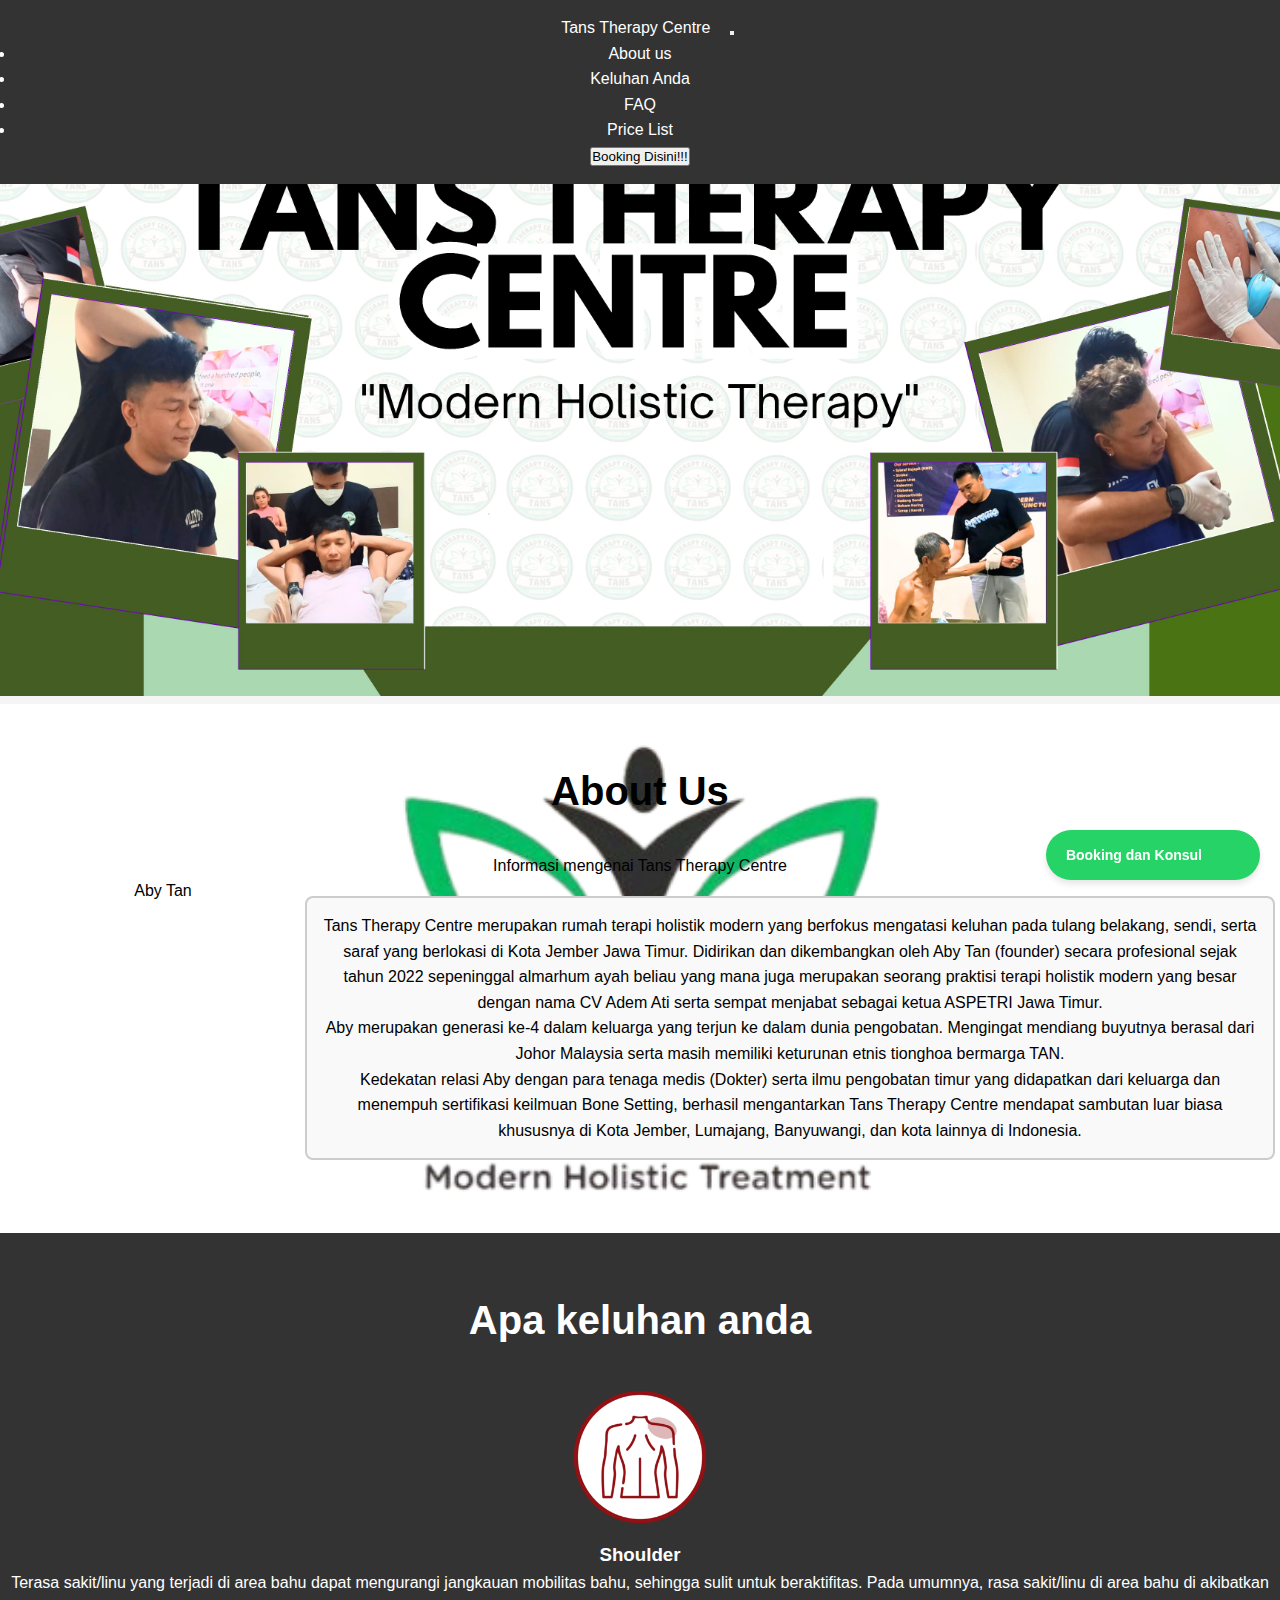
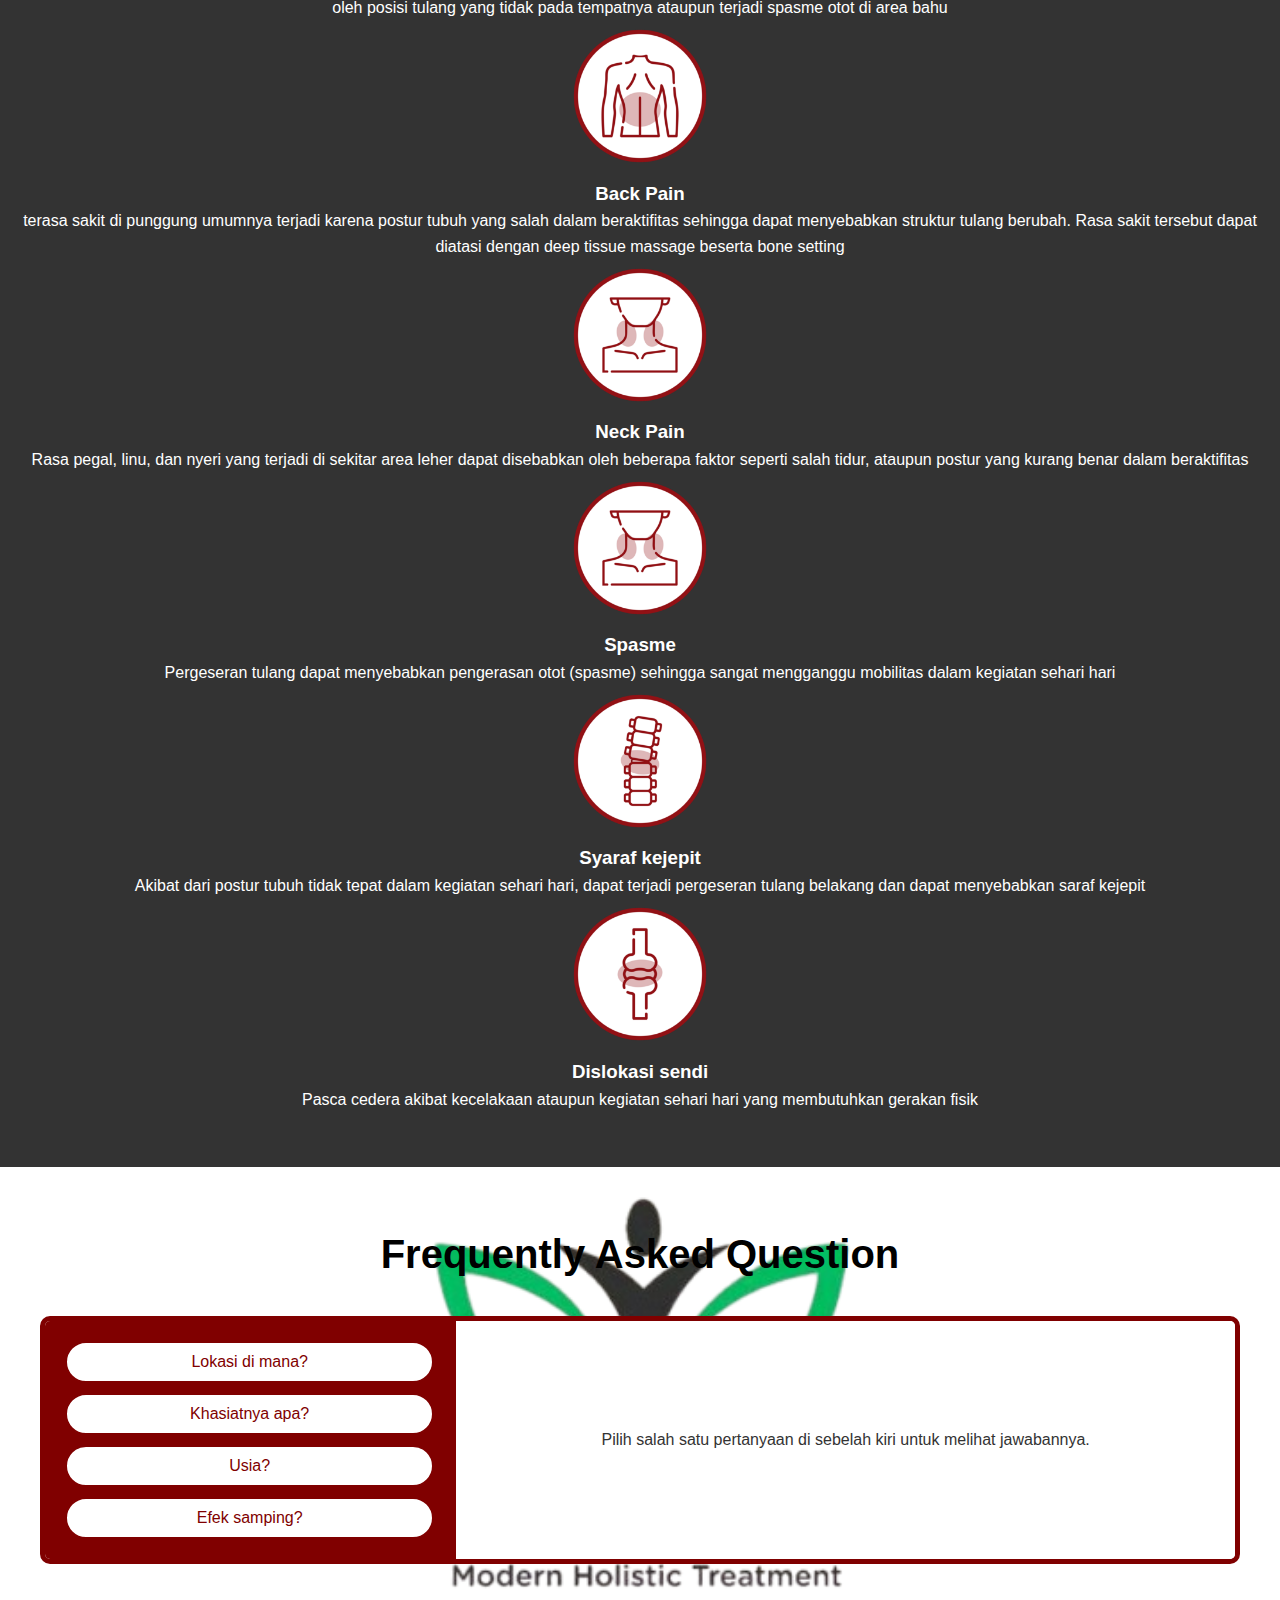
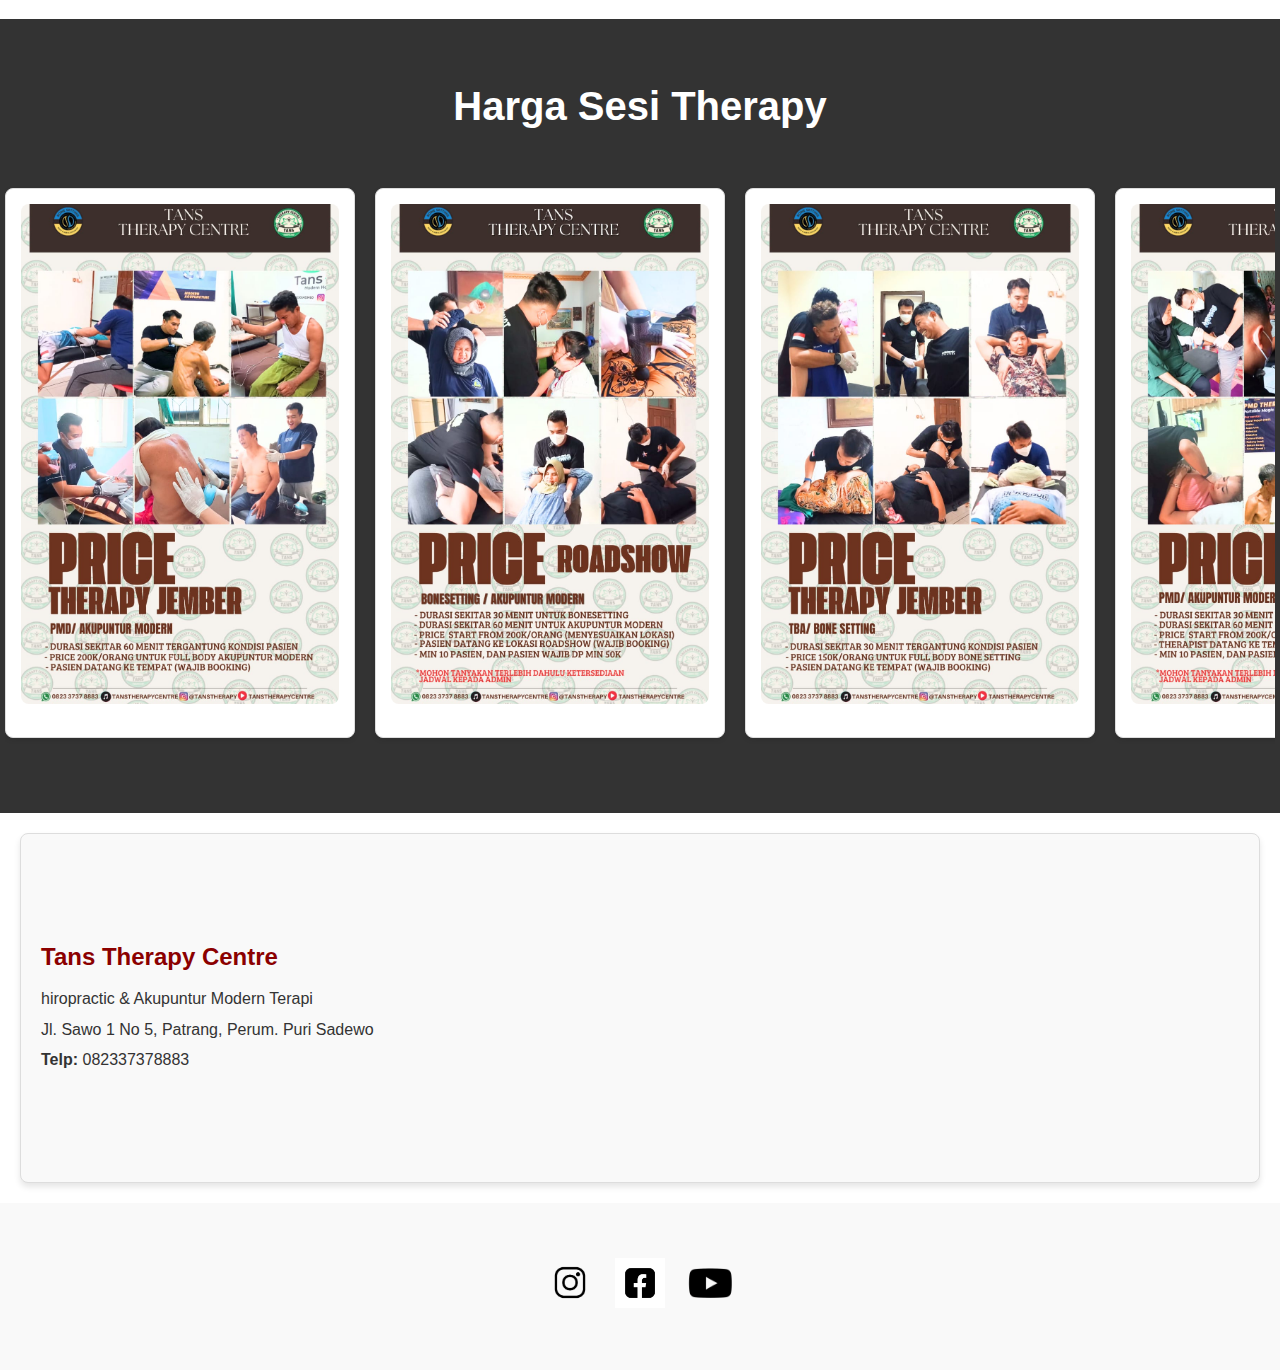
==== index.html @ 9b4705ae "Update index.html" ====
<!DOCTYPE html>
<html lang="en">
  <head>
    <meta charset="UTF-8" />
    <meta http-equiv="X-UA-Compatible" content="IE=edge" />
    <meta name="viewport" content="width=device-width, initial-scale=1.0" />
    <title>Tans Therapy Centre</title>
    <link
      href="https://cdn.jsdelivr.net/npm/bootstrap@5.0.0-beta3/dist/css/bootstrap.min.css"
      rel="stylesheet"
      integrity="sha384-eOJMYsd53ii+scO/bJGFsiCZc+5NDVN2yr8+0RDqr0Ql0h+rP48ckxlpbzKgwra6"
      crossorigin="anonymous"
    />
    <link
      rel="stylesheet"
      href="https://pro.fontawesome.com/releases/v5.10.0/css/all.css"
      integrity="sha384-AYmEC3Yw5cVb3ZcuHtOA93w35dYTsvhLPVnYs9eStHfGJvOvKxVfELGroGkvsg+p"
      crossorigin="anonymous"
    />

    <link rel="stylesheet" href="style.css" />
  </head>
  <body>
    <!-- navigasi -->
    <nav class="navbar navbar-expand-lg navbar-dark bg-dark shadow-lg fixed-top">
      <div class="container">
          <a class="navbar-brand" href="#">Tans Therapy Centre</a>
          <button
              class="navbar-toggler"
              type="button"
              data-bs-toggle="collapse"
              data-bs-target="#navbarText"
              aria-controls="navbarText"
              aria-expanded="false"
              aria-label="Toggle navigation"
          >
              <span class="navbar-toggler-icon"></span>
          </button>
          <div class="collapse navbar-collapse text-right" id="navbarText">
              <ul class="navbar-nav ms-auto mb-2 mb-lg-0">
                  <li class="nav-item">
                      <a class="nav-link" href="#About-us">About us</a>
                  </li>
                  <li class="nav-item">
                      <a class="nav-link" href="#Keluhan-Anda">Keluhan Anda</a>
                  </li>
                  <li class="nav-item">
                      <a class="nav-link" href="#FAQ">FAQ</a>
                  </li>
                  <li class="nav-item">
                      <a class="nav-link" href="#Price-List">Price List</a>
                  </li>
              </ul>
              <div class="d-grid gap-2 d-md-flex justify-content-md-end">
                  <button class="btn btn-light me-md-2" id="bookAppointmentButton" type="button">Booking Disini!!! </button>
              </div>
          </div>
      </div>
  </nav>

  <script src="https://cdn.jsdelivr.net/npm/bootstrap@5.3.0/dist/js/bootstrap.bundle.min.js"></script>
  <script>
      // Tambahkan event listener ke tombol
      document.getElementById("bookAppointmentButton").addEventListener("click", function() {
          // Pindahkan ke halaman di folder
          window.location.href = "bookappointment/index.html";
      });
  </script>
    <!-- banner -->
    <div class="banner">
      <img src="9.jpeg" alt="Banner Image">
    </div>
    <!-- tentang -->
    <div class="container-fluid pt-5 pb-5" id="About-us">
      <div class="container">
        <h2 class="display-3 text-center">About Us</h2>
        <p class="text-center">Informasi mengenai Tans Therapy Centre</p>
    
        <div class="d-flex flex-column flex-md-row align-items-md-center pt-5">
          <!-- Gambar -->
          <img src="pp.JPEG" class="mb-3 mb-md-0 me-md-4" width="300" height="300" alt="Aby Tan" style="border-radius: 50%;">
          
          <!-- Teks dengan border -->
          <div class="bordered-text" style="border: 2px solid #ccc; padding: 15px; background-color: #f9f9f9; border-radius: 8px;">
            <p>
              Tans Therapy Centre merupakan rumah terapi holistik modern yang berfokus mengatasi keluhan pada tulang belakang, sendi, serta saraf yang berlokasi di Kota Jember Jawa Timur. Didirikan dan dikembangkan oleh Aby Tan (founder) secara profesional sejak tahun 2022 sepeninggal almarhum ayah beliau yang mana juga merupakan seorang praktisi terapi holistik modern yang besar dengan nama CV Adem Ati serta sempat menjabat sebagai ketua ASPETRI Jawa Timur.
            </p>
            <p>
              Aby merupakan generasi ke-4 dalam keluarga yang terjun ke dalam dunia pengobatan. Mengingat mendiang buyutnya berasal dari Johor Malaysia serta masih memiliki keturunan etnis tionghoa bermarga TAN.
            </p>
            <p>
              Kedekatan relasi Aby dengan para tenaga medis (Dokter) serta ilmu pengobatan timur yang didapatkan dari keluarga dan menempuh sertifikasi keilmuan Bone Setting, berhasil mengantarkan Tans Therapy Centre mendapat sambutan luar biasa khususnya di Kota Jember, Lumajang, Banyuwangi, dan kota lainnya di Indonesia.
            </p>
          </div>
        </div>
      </div>
    </div>                 
    <!-- layanan -->
    <div class="container-fluid pt-5 pb-5" id="Keluhan-Anda">
      <div class="container text-center">
        <h2 class="display-3 text-decoration-underline">Apa keluhan anda</h2>
        <div class="row pt-4">
          <div class="col-md-4">
            <span class="fa-6x"><img src="1.png" style="width: 150px; height: auto;" /></span>
            <h3 class="mt-3">Shoulder</h3>
            <p>
              Terasa sakit/linu yang terjadi di area bahu dapat mengurangi jangkauan mobilitas bahu, sehingga sulit untuk beraktifitas. Pada umumnya, rasa sakit/linu di area bahu di akibatkan oleh posisi tulang yang tidak pada tempatnya ataupun terjadi spasme otot di area bahu
            </p>
          </div>
        
          <div class="col-md-4">
            <span class="fa-6x"><img src="2.png" style="width: 150px; height: auto;" /></span>
            <h3 class="mt-3">Back Pain</h3>
            <p>
              terasa sakit di punggung umumnya terjadi karena postur tubuh yang salah dalam beraktifitas sehingga dapat menyebabkan struktur tulang berubah. Rasa sakit tersebut dapat diatasi dengan deep tissue massage beserta bone setting
            </p>
          </div>
        
          <div class="col-md-4">
            <span class="fa-6x"><img src="3.png" style="width: 150px; height: auto;" /></span>
            <h3 class="mt-3">Neck Pain</h3>
            <p>
              Rasa pegal, linu, dan nyeri yang terjadi di sekitar area leher dapat disebabkan oleh beberapa faktor seperti salah tidur, ataupun postur yang kurang benar dalam beraktifitas
            </p>
          </div>
        </div>
        
        <div class="row pt-4">
          <div class="col-md-4">
            <span class="fa-6x"><img src="4.png" style="width: 150px; height: auto;" /></span>
            <h3 class="mt-3">Spasme</h3>
            <p>
              Pergeseran tulang dapat menyebabkan pengerasan otot (spasme) sehingga sangat mengganggu mobilitas dalam kegiatan sehari hari
            </p>
          </div>
        
          <div class="col-md-4">
            <span class="fa-6x"><img src="5.png" style="width: 150px; height: auto;" /></span>
            <h3 class="mt-3">Syaraf kejepit</h3>
            <p>
              Akibat dari postur tubuh tidak tepat dalam kegiatan sehari hari, dapat terjadi pergeseran tulang belakang dan dapat menyebabkan saraf kejepit
            </p>
          </div>
        
          <div class="col-md-4">
            <span class="fa-6x"><img src="6.png" style="width: 150px; height: auto;" /></span>
            <h3 class="mt-3">Dislokasi sendi</h3>
            <p>
              Pasca cedera akibat kecelakaan ataupun kegiatan sehari hari yang membutuhkan gerakan fisik
            </p>
          </div>
        </div>
        </div>
      </div>
    </div>
    <!-- portofolio -->
    <div class="container-fluid pt-5 pb-5 bg-light" id="FAQ">
      <div class="container text-center">
        <h2 class="display-3 text-decoration-underline">Frequently Asked Question</h2>
        <div class="faq-container">
          <div class="faq-buttons">
              <button onclick="showAnswer(0)">Lokasi di mana?</button>
              <button onclick="showAnswer(1)">Khasiatnya apa?</button>
              <button onclick="showAnswer(2)">Usia?</button>
              <button onclick="showAnswer(3)">Efek samping?</button>
          </div>
          <div class="faq-answer">
              <p id="answer-text">Pilih salah satu pertanyaan di sebelah kiri untuk melihat jawabannya.</p>
          </div>
          <div class="faq-label">
              <p></p>
          </div>
      </div>
      <script src="script.js"></script>
    </p>
              </div>
            </div>
          </div>
        </div>
      </div>
    </div>
    <!-- tim -->
    <div class="container-fluid pt-5 pb-5" id="Price-List">
      <div class="container text-center">
        <h2 class="display-3">Harga Sesi Therapy</h2>
        <div class="scroll-container">
          <div class="scroll-content">
            <div class="card text-center">
              <img src="12.jpeg" class="img-fluid" alt="Neck Shoulder Therapy">
              <h5></h5>
            </div>
    
            <div class="card text-center">
              <img src="11.jpeg" class="img-fluid" alt="Express Full Body">
              <h5></h5>
            </div>
    
            <div class="card text-center">
              <img src="13.jpeg" class="img-fluid" alt="Full Body Therapy">
              <h5></h5>
            </div>
    
            <div class="card text-center">
              <img src="14.jpeg" class="img-fluid" alt="Roadshow Therapy">
              <h5></h5>
            </div>
    
            <div class="card text-center">
              <img src="15.jpeg" class="img-fluid" alt="Knee Area Therapy">
              <h5></h5>
            </div>
          </div>
        </div>
      </div>
    </div>
    
    <link rel="stylesheet" href="style.css">
    
    <script>
      function navigateTo(service) {
        window.location.href = `bookappointment/index.html?service=${service}`;
      }
    </script> 
    <!-- maps -->
    <div class="location-container">
      <div class="address">
        <h2>Tans Therapy Centre</h2>
        <p>hiropractic & Akupuntur Modern Terapi</p>
        <p>Jl. Sawo 1 No 5, Patrang,  Perum. Puri Sadewo</p>
        <p><strong>Telp:</strong> 082337378883</p>
      </div>
      <div class="map">
        <iframe
          src="https://www.google.com/maps/embed?pb=!1m18!1m12!1m3!1d3949.693669711108!2d113.725974!3d-8.145534!2m3!1f0!2f0!3f0!3m2!1i1024!2i768!4f13.1!3m3!1m2!1s0x0%3A0x0!2zOMKwMDgnNDMuOSJTIDExM8KwNDMnMzMuNSJF!5e0!3m2!1sen!2sid!4v1234567890"
          width="100%"
          height="300"
          style="border:0;"
          allowfullscreen=""
          loading="lazy"
          referrerpolicy="no-referrer-when-downgrade">
        </iframe>
      </div>
    </div>
    <!-- Client -->
    <div class="container-fluid client pt-5 pb-5">
      <div class="container text-center">
        <div class="row pt-4 gx-4 gy-4">
          <div class="col">
            <a href="https://www.instagram.com/tanstherapy/profilecard/?igsh=MWdyMWlpdzFoengwYg==" target="_blank">
              <img src="16.png" alt="Instagram" />
            </a>
          </div>
          <div class="col">
            <a href="https://www.facebook.com/profile.php?id=61556358546631&mibextid=ZbWKwL" target="_blank">
              <img src="17.jpg" alt="Facebook" />
            </a>
          </div>
          <div class="col">
            <a href="https://youtube.com/@tanstherapy?si=77sdygnep-eHwqS0" target="_blank">
              <img src="18.png" alt="YouTube" />
            </a>
          </div>
        </div>
      </div>
    </div>
    <div class="floating-button">
      <a href="https://wa.me/6282337378883" target="_blank" class="button">
        Booking dan Konsul
      </a>
    </div>
    </div>    
    </div>
  </body>
</html>
---- style.css ----
/* Mengatur margin, padding, dan box-sizing */
* {
  margin: 0;
  padding: 0;
  box-sizing: border-box;
}

body {
  font-family: Arial, sans-serif;
  line-height: 1.6;
  padding-top: 56px; /* Menyesuaikan dengan navbar fixed-top */
}

.navbar {
  position: fixed;
  top: 0;
  width: 100%;
  z-index: 1030;
  background-color: #333;
  color: #fff;
  padding: 10px;
}

.navbar a {
  color: #fff;
  text-decoration: none;
  margin: 0 15px;
}

.navbar a:hover {
  color: #ccc;
}

/* Style umum untuk banner */
.banner {
  width: 100%;
  height: auto;
  text-align: center;
  background-color: #f5f5f5; /* Tambahan latar belakang (opsional) */
  padding: 0; /* Hapus padding jika tidak dibutuhkan */
  overflow: hidden; /* Pastikan tidak ada elemen keluar area */
}

.banner img {
  max-width: 100%;
  height: auto;
}

/* Media query untuk perangkat kecil (mobile view) */
@media (max-width: 768px) {
  .banner {
    padding: 0; /* Tetap tanpa padding */
  }
}

/* Media query untuk perangkat yang lebih kecil (toolbar view) */
@media (max-width: 480px) {
  .banner {
    padding: 0; /* Tetap tanpa padding */
  }
}

.lingkaran {
  display: inline-block;
  border-radius: 50%;
  width: 150px;
  height: 150px;
  color: #fff;
  background-color: #dc3545;
  display: flex;
  align-items: center;
  justify-content: center;
  margin: 20px auto;
}

.lingkaran i {
  font-size: 40px;
}

.crop-img {
  object-fit: cover;
}

.tim img {
  width: 250px;
  border: 10px solid #cccccc;
}

a.social {
  display: inline-block;
  width: 40px;
  height: 40px;
  color: #fff;
  border-radius: 50%;
  background-color: #333;
  line-height: 40px;
  text-align: center;
}

.client img {
  max-height: 50px;
  height: auto;
}

.kontak {
  background: url("https://wallpaperaccess.com/full/1867010.jpg") no-repeat center center;
  background-size: cover;
  padding: 10% 0;
  color: #fff;
  text-align: center;
}

.container-fluid {
  padding: 50px 0;
}

h2 {
  font-size: 2.5rem;
  margin-bottom: 30px;
}

.faq-container {
  display: flex;
  flex-direction: row;
  justify-content: space-between;
  align-items: stretch;
  border: 5px solid #800000; /* Border luar container */
  border-radius: 10px;
  overflow: hidden; /* Untuk menjaga elemen di dalam tetap di dalam border */
  width: 100%;
  max-width: 1200px;
  margin: 0 auto; /* Pusatkan container */
  background-color: white; /* Pastikan area putih mencakup seluruh container */
}

.faq-buttons {
  display: flex;
  flex-direction: column;
  gap: 10px;
  background-color: #800000; /* Warna merah gelap */
  padding: 20px;
  box-shadow: none; /* Menghapus shadow karena sudah ada border luar */
  flex: 1; /* Atur proporsi lebar */
}

.faq-buttons button {
  background-color: white;
  color: #800000;
  border: 2px solid #800000;
  border-radius: 50px;
  padding: 10px 20px;
  font-size: 16px;
  cursor: pointer;
  transition: background-color 0.3s, color 0.3s;
}

.faq-buttons button:hover {
  background-color: #800000;
  color: white;
}

.faq-answer {
  background-color: white;
  padding: 20px;
  flex: 2; /* Atur proporsi lebih besar untuk jawaban */
  min-width: 0; /* Hindari elemen melebihi ruang tersedia */
  border-left: 2px solid #800000; /* Garis pemisah dengan tombol */
  display: flex;
  align-items: center; /* Pusatkan secara vertikal */
  justify-content: center; /* Pusatkan secara horizontal */
}

.faq-answer p {
  margin: 0;
  font-size: 1rem;
  color: #333;
  text-align: center; /* Pusatkan teks di desktop */
}

@media (max-width: 768px) {
  .faq-container {
    flex-direction: column; /* Susunan kolom untuk mobile */
    text-align: center;
    border: none; /* Hilangkan border pada mode mobile */
  }

  .faq-answer {
    order: -1; /* Tempatkan jawaban di atas tombol */
    margin-bottom: 10px; /* Tambahkan jarak bawah */
    border-left: none;
    justify-content: flex-start; /* Pastikan teks berada di atas untuk mobile */
    align-items: flex-start; /* Pastikan teks berada di atas untuk mobile */
    text-align: center; /* Teks rata kiri di mobile */
  }

  .faq-answer p {
    text-align: center; /* Teks tetap rata kiri untuk mobile */
  }

  .faq-buttons {
    width: 100%;
    padding: 10px;
    border-bottom: 2px solid #800000; /* Garis pemisah di bawah tombol */
  }
}


.container {
  padding: 5px;
  text-align: center;
}

.title {
  color: #fff;
  font-size: 24px;
  margin-bottom: 20px;
}

.cards {
  display: flex;
  flex-wrap: wrap;
  justify-content: center;
  gap: 20px;
}

.card {
  background-color: #fff;
  border-radius: 10px;
  box-shadow: 0 4px 6px rgba(0, 0, 0, 0.1);
  padding: 20px;
  width: 300px;
  text-align: center;
}

.card h3 {
  font-size: 18px;
  margin-bottom: 10px;
  color: #8b0000;
}

.card p {
  font-size: 14px;
  margin: 10px 0;
  color: #555;
}

.price {
  font-size: 24px;
  font-weight: bold;
  margin: 15px 0;
  color: #8b0000;
}

.button {
  display: inline-block;
  padding: 10px 20px;
  background-color: #8b0000;
  color: #fff;
  text-decoration: none;
  border-radius: 5px;
  font-size: 16px;
}

.button:hover {
  background-color: #a50000;
}

.scroll-container {
  overflow-x: auto;
  white-space: nowrap;
  padding: 20px 0;
}

.scroll-content {
  display: inline-flex;
  gap: 20px;
}

.card {
  display: inline-block;
  width: 350px;
  height: 550px;
  text-align: center;
  border: 1px solid #ddd;
  padding: 15px;
  border-radius: 8px;
  box-shadow: 0 2px 5px rgba(0, 0, 0, 0.1);
}

.card img {
  width: 100%;
  height: 500px;
  object-fit: cover;
  margin-bottom: 10px;
  border-radius: 8px;
}

.card h5 {
  margin: 10px 0;
  font-size: 18px;
}

.card p {
  font-size: 14px;
  margin: 5px 0;
}

.floating-button {
  position: fixed;
  bottom: 20px;
  right: 20px;
  z-index: 1000;
}

.button {
  display: flex;
  align-items: center;
  background-color: #25D366; /* Warna hijau WhatsApp */
  color: #fff;
  text-decoration: none;
  padding: 10px 20px;
  border-radius: 50px;
  font-size: 14px;
  font-weight: bold;
  box-shadow: 0 4px 6px rgba(0, 0, 0, 0.1);
}

.button::after {
  content: ' ';
  background: url('https://upload.wikimedia.org/wikipedia/commons/6/6b/WhatsApp.svg') no-repeat center center;
  background-size: 20px;
  width: 30px;
  height: 30px;
  margin-left: 8px;
}

.button:hover {
  background-color: #128C7E;
}

.location-container {
  display: flex;
  align-items: center;
  justify-content: space-between;
  margin: 20px;
  padding: 20px;
  border: 1px solid #ddd;
  border-radius: 8px;
  box-shadow: 0 4px 6px rgba(0, 0, 0, 0.1);
  background-color: #f9f9f9;
}

.address {
  width: 45%;
  color: #333;
}

.address h2 {
  font-size: 24px;
  color: #8b0000;
  margin-bottom: 10px;
}

.address p {
  font-size: 16px;
  margin: 5px 0;
}

.map {
  width: 50%;
}

.map iframe {
  width: 100%;
  height: 300px;
  border-radius: 8px;
  border: none;
}

#About-us {
  background-image: url('10.png'); /* Ganti dengan gambar wallpaper untuk About Us */
  background-size: 80%;
  background-repeat: no-repeat;
  background-position: center center;
  padding: 50px 0; /* Menambahkan padding untuk ruang yang cukup */
}

/* Background untuk Keluhan Anda */
#Keluhan-Anda {
  background-color: #333; /* Ganti dengan warna yang diinginkan (misalnya biru) */
  color: white; /* Warna teks putih agar kontras dengan latar belakang */
  padding: 50px 0;
}

/* Background untuk FAQ */
#FAQ {
  background-image: url('10.png'); /* Ganti dengan gambar wallpaper untuk FAQ */
  background-size: 70%;
  background-repeat: no-repeat;
  background-position: center center;
  padding: 50px 0; /* Menambahkan padding untuk ruang yang cukup */
}

/* Background untuk Price List */
#Price-List {
  background-color: #333; /* Ganti dengan warna yang diinginkan (misalnya hijau) */
  color: white; /* Warna teks putih agar kontras dengan latar belakang */
  padding: 50px 0;
}

.d-flex {
  display: flex;
  flex-direction: column; /* Default untuk layar kecil (mobile) */
  align-items: center; /* Pastikan konten berada di tengah secara horizontal */
  justify-content: center; /* Pastikan konten berada di tengah secara vertikal */
  min-height: 0vh; /* Membuat elemen memenuhi tinggi layar */
}

@media (min-width: 768px) {
  .d-flex {
    flex-direction: row; /* Berubah menjadi baris untuk layar besar */
    align-items: center; /* Konten tetap vertikal tengah */
  }
}

html, body {
  overflow-x: hidden; /* Menyembunyikan scroll horizontal */
}

.scroll-container {
  overflow-x: auto;
  white-space: nowrap;
  padding: 20px 0;
}

/* Container utama untuk ikon */
.client {
  background-color: #f9f9f9; /* Warna latar belakang (opsional) */
}

/* Mengatur tata letak ikon */
.client .row {
  display: flex;
  justify-content: center;
  align-items: center;
  gap: 20px; /* Jarak antar ikon */
}

/* Mengatur ukuran ikon */
.client .col img {
  width: 50px; /* Lebar seragam ikon */
  height: 50px; /* Tinggi seragam ikon */
  object-fit: contain; /* Memastikan gambar tidak terdistorsi */
  transition: transform 0.3s ease-in-out; /* Efek transisi saat hover */
}

/* Efek hover pada ikon */
.client .col img:hover {
  transform: scale(1.1); /* Ikon akan membesar sedikit saat di-hover */
  cursor: pointer;
}
---- style.css ----
/* Mengatur margin, padding, dan box-sizing */
* {
  margin: 0;
  padding: 0;
  box-sizing: border-box;
}

body {
  font-family: Arial, sans-serif;
  line-height: 1.6;
  padding-top: 56px; /* Menyesuaikan dengan navbar fixed-top */
}

.navbar {
  position: fixed;
  top: 0;
  width: 100%;
  z-index: 1030;
  background-color: #333;
  color: #fff;
  padding: 10px;
}

.navbar a {
  color: #fff;
  text-decoration: none;
  margin: 0 15px;
}

.navbar a:hover {
  color: #ccc;
}

/* Style umum untuk banner */
.banner {
  width: 100%;
  height: auto;
  text-align: center;
  background-color: #f5f5f5; /* Tambahan latar belakang (opsional) */
  padding: 0; /* Hapus padding jika tidak dibutuhkan */
  overflow: hidden; /* Pastikan tidak ada elemen keluar area */
}

.banner img {
  max-width: 100%;
  height: auto;
}

/* Media query untuk perangkat kecil (mobile view) */
@media (max-width: 768px) {
  .banner {
    padding: 0; /* Tetap tanpa padding */
  }
}

/* Media query untuk perangkat yang lebih kecil (toolbar view) */
@media (max-width: 480px) {
  .banner {
    padding: 0; /* Tetap tanpa padding */
  }
}

.lingkaran {
  display: inline-block;
  border-radius: 50%;
  width: 150px;
  height: 150px;
  color: #fff;
  background-color: #dc3545;
  display: flex;
  align-items: center;
  justify-content: center;
  margin: 20px auto;
}

.lingkaran i {
  font-size: 40px;
}

.crop-img {
  object-fit: cover;
}

.tim img {
  width: 250px;
  border: 10px solid #cccccc;
}

a.social {
  display: inline-block;
  width: 40px;
  height: 40px;
  color: #fff;
  border-radius: 50%;
  background-color: #333;
  line-height: 40px;
  text-align: center;
}

.client img {
  max-height: 50px;
  height: auto;
}

.kontak {
  background: url("https://wallpaperaccess.com/full/1867010.jpg") no-repeat center center;
  background-size: cover;
  padding: 10% 0;
  color: #fff;
  text-align: center;
}

.container-fluid {
  padding: 50px 0;
}

h2 {
  font-size: 2.5rem;
  margin-bottom: 30px;
}

.faq-container {
  display: flex;
  flex-direction: row;
  justify-content: space-between;
  align-items: stretch;
  border: 5px solid #800000; /* Border luar container */
  border-radius: 10px;
  overflow: hidden; /* Untuk menjaga elemen di dalam tetap di dalam border */
  width: 100%;
  max-width: 1200px;
  margin: 0 auto; /* Pusatkan container */
  background-color: white; /* Pastikan area putih mencakup seluruh container */
}

.faq-buttons {
  display: flex;
  flex-direction: column;
  gap: 10px;
  background-color: #800000; /* Warna merah gelap */
  padding: 20px;
  box-shadow: none; /* Menghapus shadow karena sudah ada border luar */
  flex: 1; /* Atur proporsi lebar */
}

.faq-buttons button {
  background-color: white;
  color: #800000;
  border: 2px solid #800000;
  border-radius: 50px;
  padding: 10px 20px;
  font-size: 16px;
  cursor: pointer;
  transition: background-color 0.3s, color 0.3s;
}

.faq-buttons button:hover {
  background-color: #800000;
  color: white;
}

.faq-answer {
  background-color: white;
  padding: 20px;
  flex: 2; /* Atur proporsi lebih besar untuk jawaban */
  min-width: 0; /* Hindari elemen melebihi ruang tersedia */
  border-left: 2px solid #800000; /* Garis pemisah dengan tombol */
  display: flex;
  align-items: center; /* Pusatkan secara vertikal */
  justify-content: center; /* Pusatkan secara horizontal */
}

.faq-answer p {
  margin: 0;
  font-size: 1rem;
  color: #333;
  text-align: center; /* Pusatkan teks di desktop */
}

@media (max-width: 768px) {
  .faq-container {
    flex-direction: column; /* Susunan kolom untuk mobile */
    text-align: center;
    border: none; /* Hilangkan border pada mode mobile */
  }

  .faq-answer {
    order: -1; /* Tempatkan jawaban di atas tombol */
    margin-bottom: 10px; /* Tambahkan jarak bawah */
    border-left: none;
    justify-content: flex-start; /* Pastikan teks berada di atas untuk mobile */
    align-items: flex-start; /* Pastikan teks berada di atas untuk mobile */
    text-align: center; /* Teks rata kiri di mobile */
  }

  .faq-answer p {
    text-align: center; /* Teks tetap rata kiri untuk mobile */
  }

  .faq-buttons {
    width: 100%;
    padding: 10px;
    border-bottom: 2px solid #800000; /* Garis pemisah di bawah tombol */
  }
}


.container {
  padding: 5px;
  text-align: center;
}

.title {
  color: #fff;
  font-size: 24px;
  margin-bottom: 20px;
}

.cards {
  display: flex;
  flex-wrap: wrap;
  justify-content: center;
  gap: 20px;
}

.card {
  background-color: #fff;
  border-radius: 10px;
  box-shadow: 0 4px 6px rgba(0, 0, 0, 0.1);
  padding: 20px;
  width: 300px;
  text-align: center;
}

.card h3 {
  font-size: 18px;
  margin-bottom: 10px;
  color: #8b0000;
}

.card p {
  font-size: 14px;
  margin: 10px 0;
  color: #555;
}

.price {
  font-size: 24px;
  font-weight: bold;
  margin: 15px 0;
  color: #8b0000;
}

.button {
  display: inline-block;
  padding: 10px 20px;
  background-color: #8b0000;
  color: #fff;
  text-decoration: none;
  border-radius: 5px;
  font-size: 16px;
}

.button:hover {
  background-color: #a50000;
}

.scroll-container {
  overflow-x: auto;
  white-space: nowrap;
  padding: 20px 0;
}

.scroll-content {
  display: inline-flex;
  gap: 20px;
}

.card {
  display: inline-block;
  width: 350px;
  height: 550px;
  text-align: center;
  border: 1px solid #ddd;
  padding: 15px;
  border-radius: 8px;
  box-shadow: 0 2px 5px rgba(0, 0, 0, 0.1);
}

.card img {
  width: 100%;
  height: 500px;
  object-fit: cover;
  margin-bottom: 10px;
  border-radius: 8px;
}

.card h5 {
  margin: 10px 0;
  font-size: 18px;
}

.card p {
  font-size: 14px;
  margin: 5px 0;
}

.floating-button {
  position: fixed;
  bottom: 20px;
  right: 20px;
  z-index: 1000;
}

.button {
  display: flex;
  align-items: center;
  background-color: #25D366; /* Warna hijau WhatsApp */
  color: #fff;
  text-decoration: none;
  padding: 10px 20px;
  border-radius: 50px;
  font-size: 14px;
  font-weight: bold;
  box-shadow: 0 4px 6px rgba(0, 0, 0, 0.1);
}

.button::after {
  content: ' ';
  background: url('https://upload.wikimedia.org/wikipedia/commons/6/6b/WhatsApp.svg') no-repeat center center;
  background-size: 20px;
  width: 30px;
  height: 30px;
  margin-left: 8px;
}

.button:hover {
  background-color: #128C7E;
}

.location-container {
  display: flex;
  align-items: center;
  justify-content: space-between;
  margin: 20px;
  padding: 20px;
  border: 1px solid #ddd;
  border-radius: 8px;
  box-shadow: 0 4px 6px rgba(0, 0, 0, 0.1);
  background-color: #f9f9f9;
}

.address {
  width: 45%;
  color: #333;
}

.address h2 {
  font-size: 24px;
  color: #8b0000;
  margin-bottom: 10px;
}

.address p {
  font-size: 16px;
  margin: 5px 0;
}

.map {
  width: 50%;
}

.map iframe {
  width: 100%;
  height: 300px;
  border-radius: 8px;
  border: none;
}

#About-us {
  background-image: url('10.png'); /* Ganti dengan gambar wallpaper untuk About Us */
  background-size: 80%;
  background-repeat: no-repeat;
  background-position: center center;
  padding: 50px 0; /* Menambahkan padding untuk ruang yang cukup */
}

/* Background untuk Keluhan Anda */
#Keluhan-Anda {
  background-color: #333; /* Ganti dengan warna yang diinginkan (misalnya biru) */
  color: white; /* Warna teks putih agar kontras dengan latar belakang */
  padding: 50px 0;
}

/* Background untuk FAQ */
#FAQ {
  background-image: url('10.png'); /* Ganti dengan gambar wallpaper untuk FAQ */
  background-size: 70%;
  background-repeat: no-repeat;
  background-position: center center;
  padding: 50px 0; /* Menambahkan padding untuk ruang yang cukup */
}

/* Background untuk Price List */
#Price-List {
  background-color: #333; /* Ganti dengan warna yang diinginkan (misalnya hijau) */
  color: white; /* Warna teks putih agar kontras dengan latar belakang */
  padding: 50px 0;
}

.d-flex {
  display: flex;
  flex-direction: column; /* Default untuk layar kecil (mobile) */
  align-items: center; /* Pastikan konten berada di tengah secara horizontal */
  justify-content: center; /* Pastikan konten berada di tengah secara vertikal */
  min-height: 0vh; /* Membuat elemen memenuhi tinggi layar */
}

@media (min-width: 768px) {
  .d-flex {
    flex-direction: row; /* Berubah menjadi baris untuk layar besar */
    align-items: center; /* Konten tetap vertikal tengah */
  }
}

html, body {
  overflow-x: hidden; /* Menyembunyikan scroll horizontal */
}

.scroll-container {
  overflow-x: auto;
  white-space: nowrap;
  padding: 20px 0;
}

/* Container utama untuk ikon */
.client {
  background-color: #f9f9f9; /* Warna latar belakang (opsional) */
}

/* Mengatur tata letak ikon */
.client .row {
  display: flex;
  justify-content: center;
  align-items: center;
  gap: 20px; /* Jarak antar ikon */
}

/* Mengatur ukuran ikon */
.client .col img {
  width: 50px; /* Lebar seragam ikon */
  height: 50px; /* Tinggi seragam ikon */
  object-fit: contain; /* Memastikan gambar tidak terdistorsi */
  transition: transform 0.3s ease-in-out; /* Efek transisi saat hover */
}

/* Efek hover pada ikon */
.client .col img:hover {
  transform: scale(1.1); /* Ikon akan membesar sedikit saat di-hover */
  cursor: pointer;
}
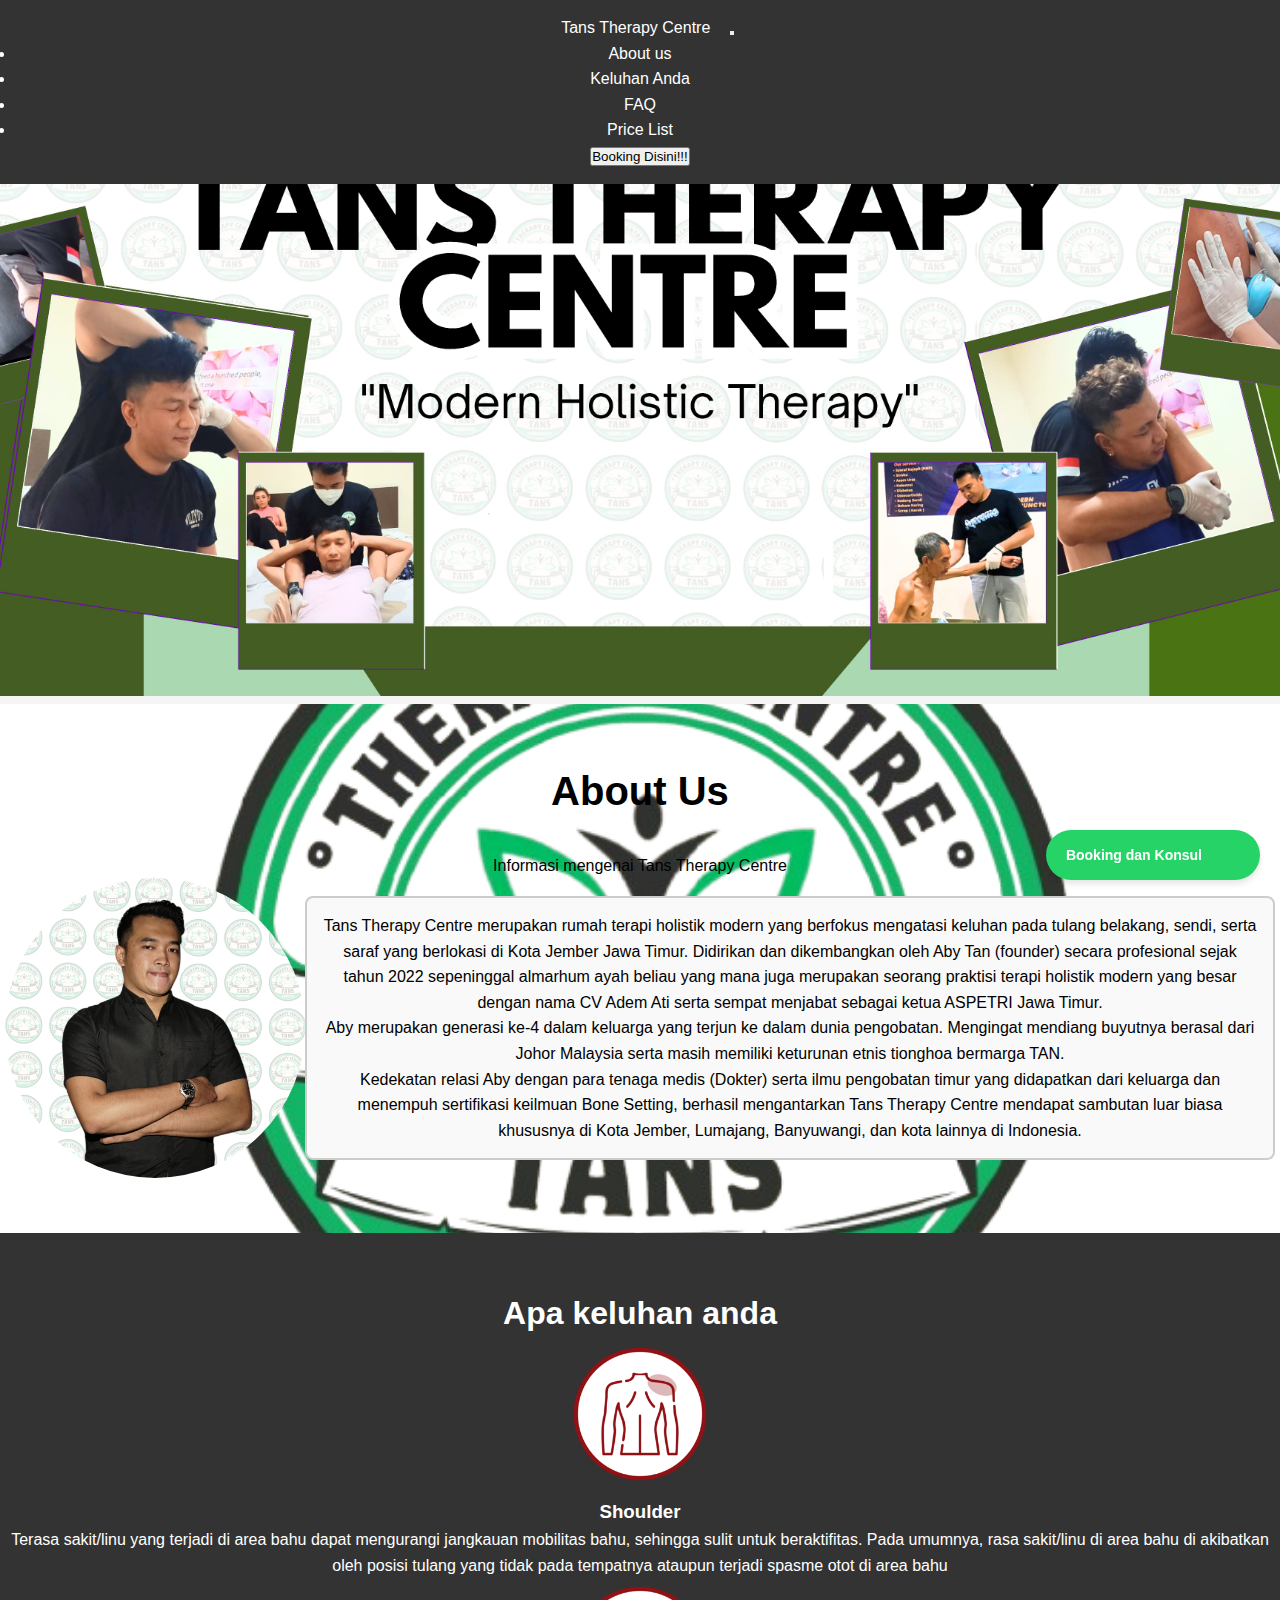
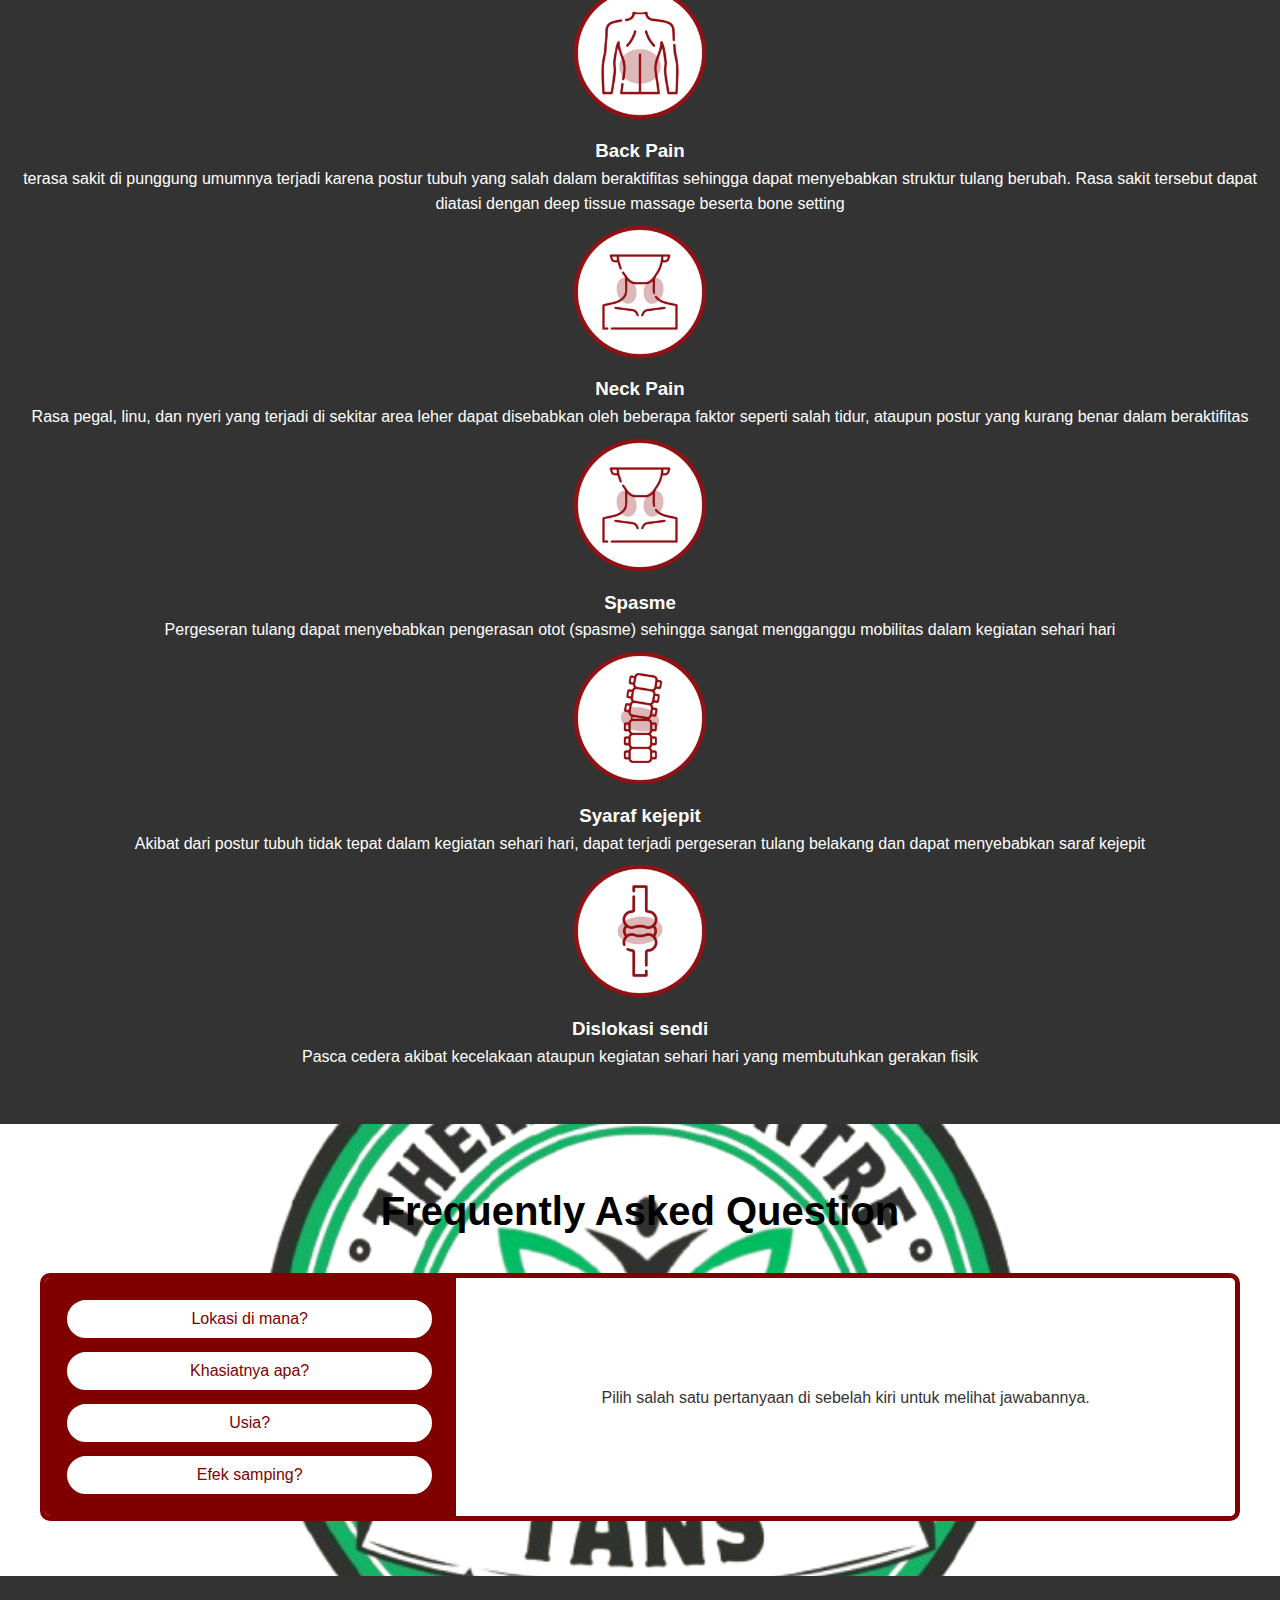
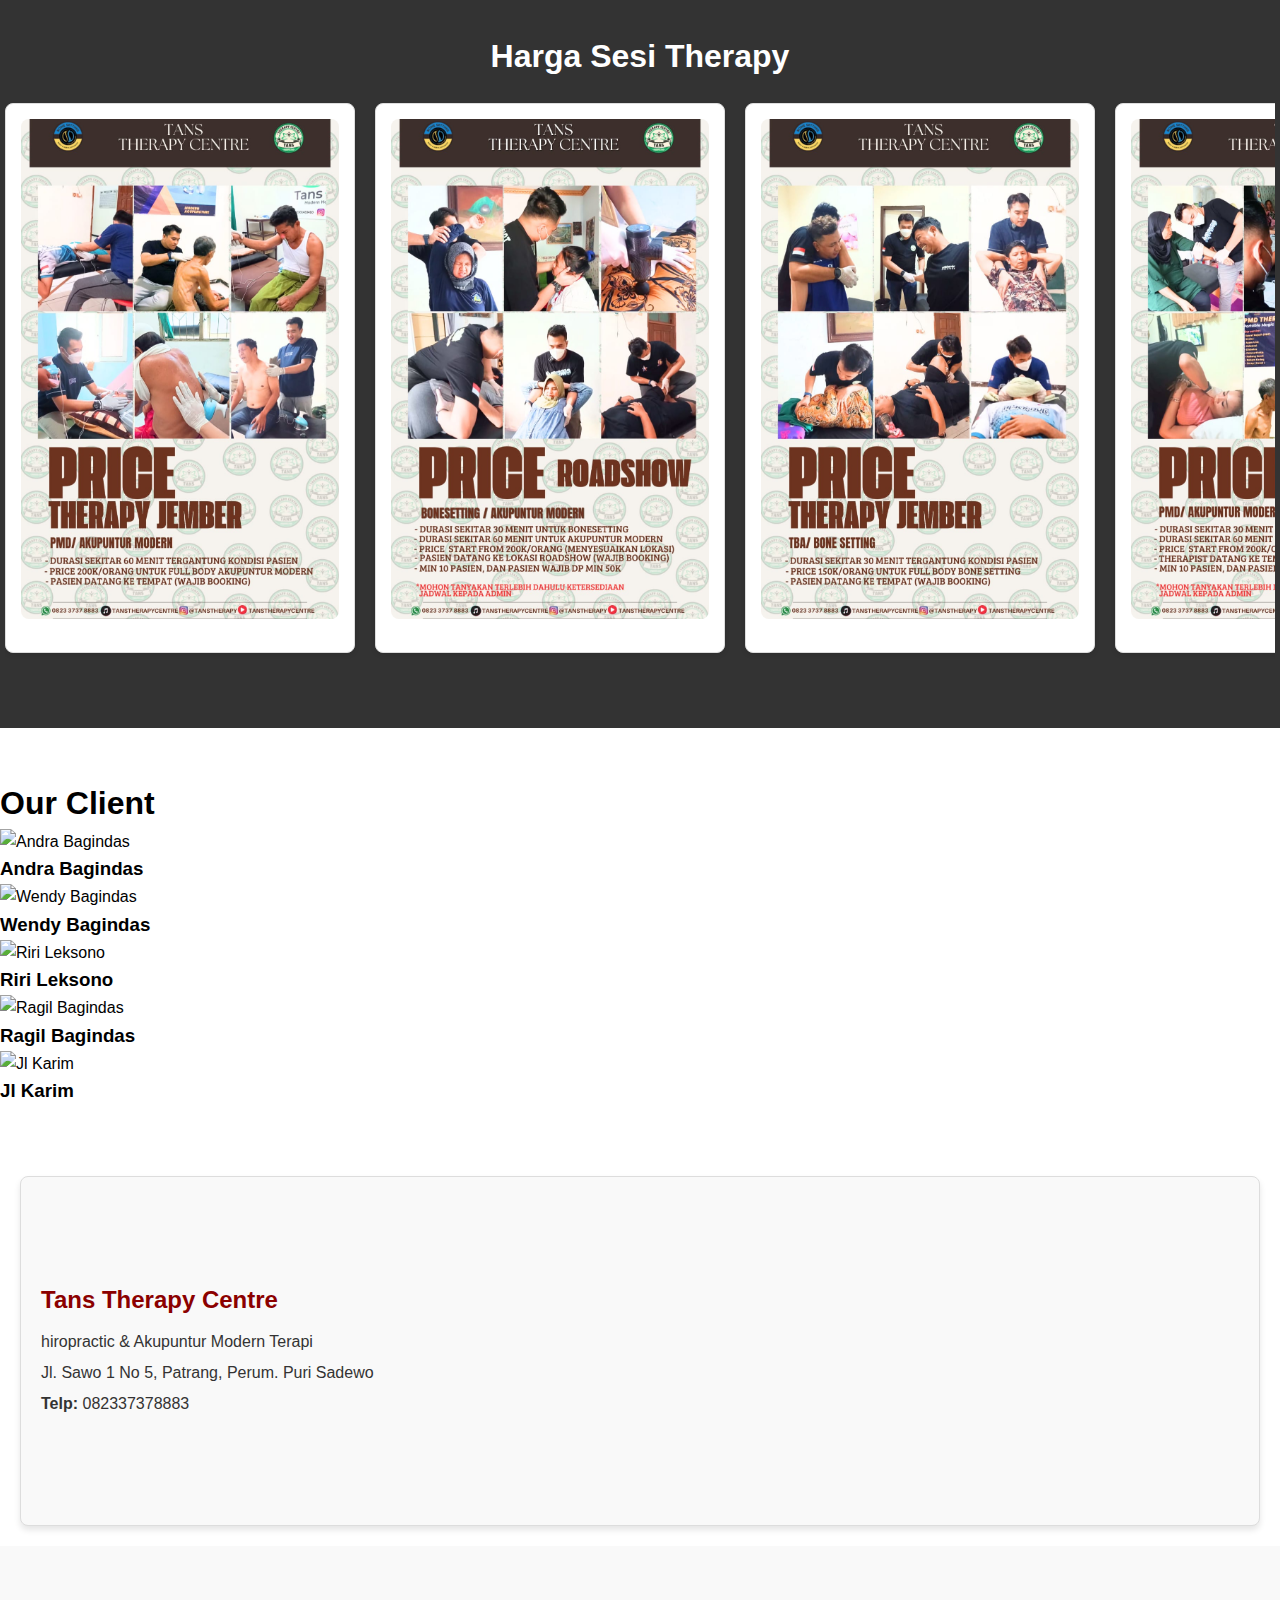
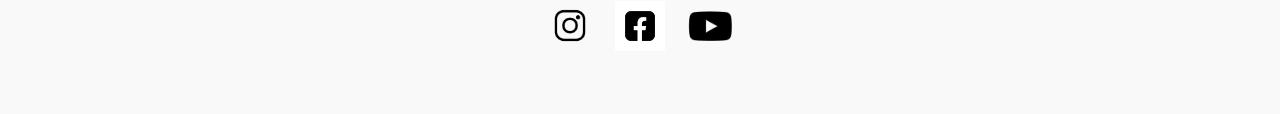
==== commit 49ecf2dd: "Update index.html" ====
--- a/index.html
+++ b/index.html
@@ -22,7 +22,7 @@
   </head>
   <body>
     <!-- navigasi -->
-    <nav class="navbar navbar-expand-lg navbar-dark bg-dark shadow-lg fixed-top">
+    <nav class="navbar navbar-expand-lg shadow-lg fixed-top">
       <div class="container">
           <a class="navbar-brand" href="#">Tans Therapy Centre</a>
           <button
@@ -78,7 +78,7 @@
     
         <div class="d-flex flex-column flex-md-row align-items-md-center pt-5">
           <!-- Gambar -->
-          <img src="pp.JPEG" class="mb-3 mb-md-0 me-md-4" width="300" height="300" alt="Aby Tan" style="border-radius: 50%;">
+          <img src="pp.png" class="mb-3 mb-md-0 me-md-4" width="300" height="300" alt="Aby Tan" style="border-radius: 50%;">
           
           <!-- Teks dengan border -->
           <div class="bordered-text" style="border: 2px solid #ccc; padding: 15px; background-color: #f9f9f9; border-radius: 8px;">
@@ -98,7 +98,7 @@
     <!-- layanan -->
     <div class="container-fluid pt-5 pb-5" id="Keluhan-Anda">
       <div class="container text-center">
-        <h2 class="display-3 text-decoration-underline">Apa keluhan anda</h2>
+        <h1 class="display-3 text-decoration-underline">Apa keluhan anda</h1>
         <div class="row pt-4">
           <div class="col-md-4">
             <span class="fa-6x"><img src="1.png" style="width: 150px; height: auto;" /></span>
@@ -182,7 +182,7 @@
     <!-- tim -->
     <div class="container-fluid pt-5 pb-5" id="Price-List">
       <div class="container text-center">
-        <h2 class="display-3">Harga Sesi Therapy</h2>
+        <h1 class="display-3">Harga Sesi Therapy</h1>
         <div class="scroll-container">
           <div class="scroll-content">
             <div class="card text-center">
@@ -210,17 +210,44 @@
               <h5></h5>
             </div>
           </div>
-        </div>
-      </div>
-    </div>
-    
-    <link rel="stylesheet" href="style.css">
-    
-    <script>
-      function navigateTo(service) {
-        window.location.href = `bookappointment/index.html?service=${service}`;
-      }
-    </script> 
+          <link rel="stylesheet" href="style.css">
+    
+          <script>
+            function navigateTo(service) {
+              window.location.href = `bookappointment/index.html?service=${service}`;
+            }
+          </script>
+        </div>
+      </div>
+    </div>
+    <!-- client -->
+    <div class="container-fluid pt-5 pb-5 bg-light" id="Our Client">
+    <div class="my-container">
+      <h1>Our Client</h1>
+      <div class="client-grid">
+          <div class="profile-card">
+              <img src="19.png" alt="Andra Bagindas">
+              <h3>Andra Bagindas</h3>
+          </div>
+          <div class="profile-card">
+              <img src="20.png" alt="Wendy Bagindas">
+              <h3>Wendy Bagindas</h3>
+          </div>
+          <div class="profile-card">
+              <img src="21.png" alt="Riri Leksono">
+              <h3>Riri Leksono</h3>
+          </div>
+          <div class="profile-card">
+              <img src="22.png" alt="Ragil Bagindas">
+              <h3>Ragil Bagindas</h3>
+          </div>
+          <div class="profile-card">
+              <img src="23.png" alt="Jl Karim">
+              <h3>Jl Karim</h3>
+          </div>
+      </div>
+  </div>
+    </div>
     <!-- maps -->
     <div class="location-container">
       <div class="address">
@@ -241,7 +268,7 @@
         </iframe>
       </div>
     </div>
-    <!-- Client -->
+    <!-- kontak -->
     <div class="container-fluid client pt-5 pb-5">
       <div class="container text-center">
         <div class="row pt-4 gx-4 gy-4">
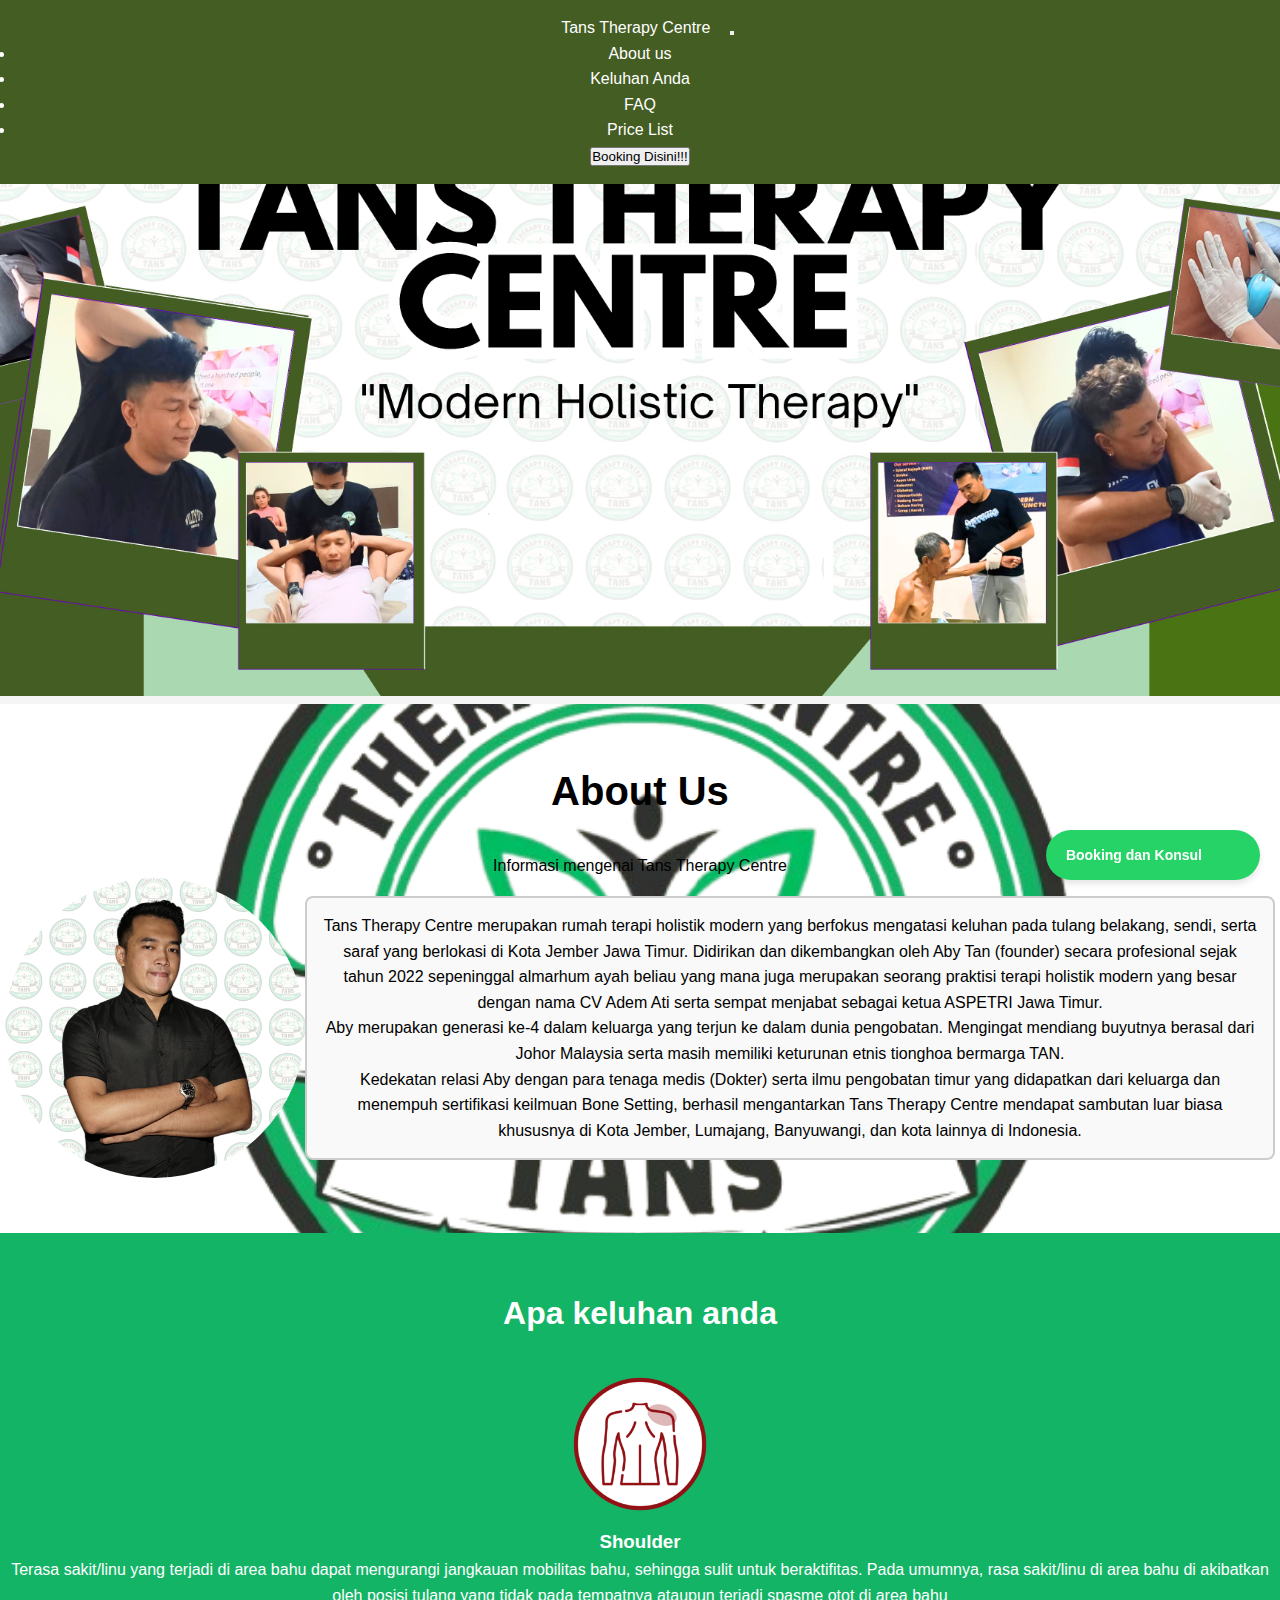
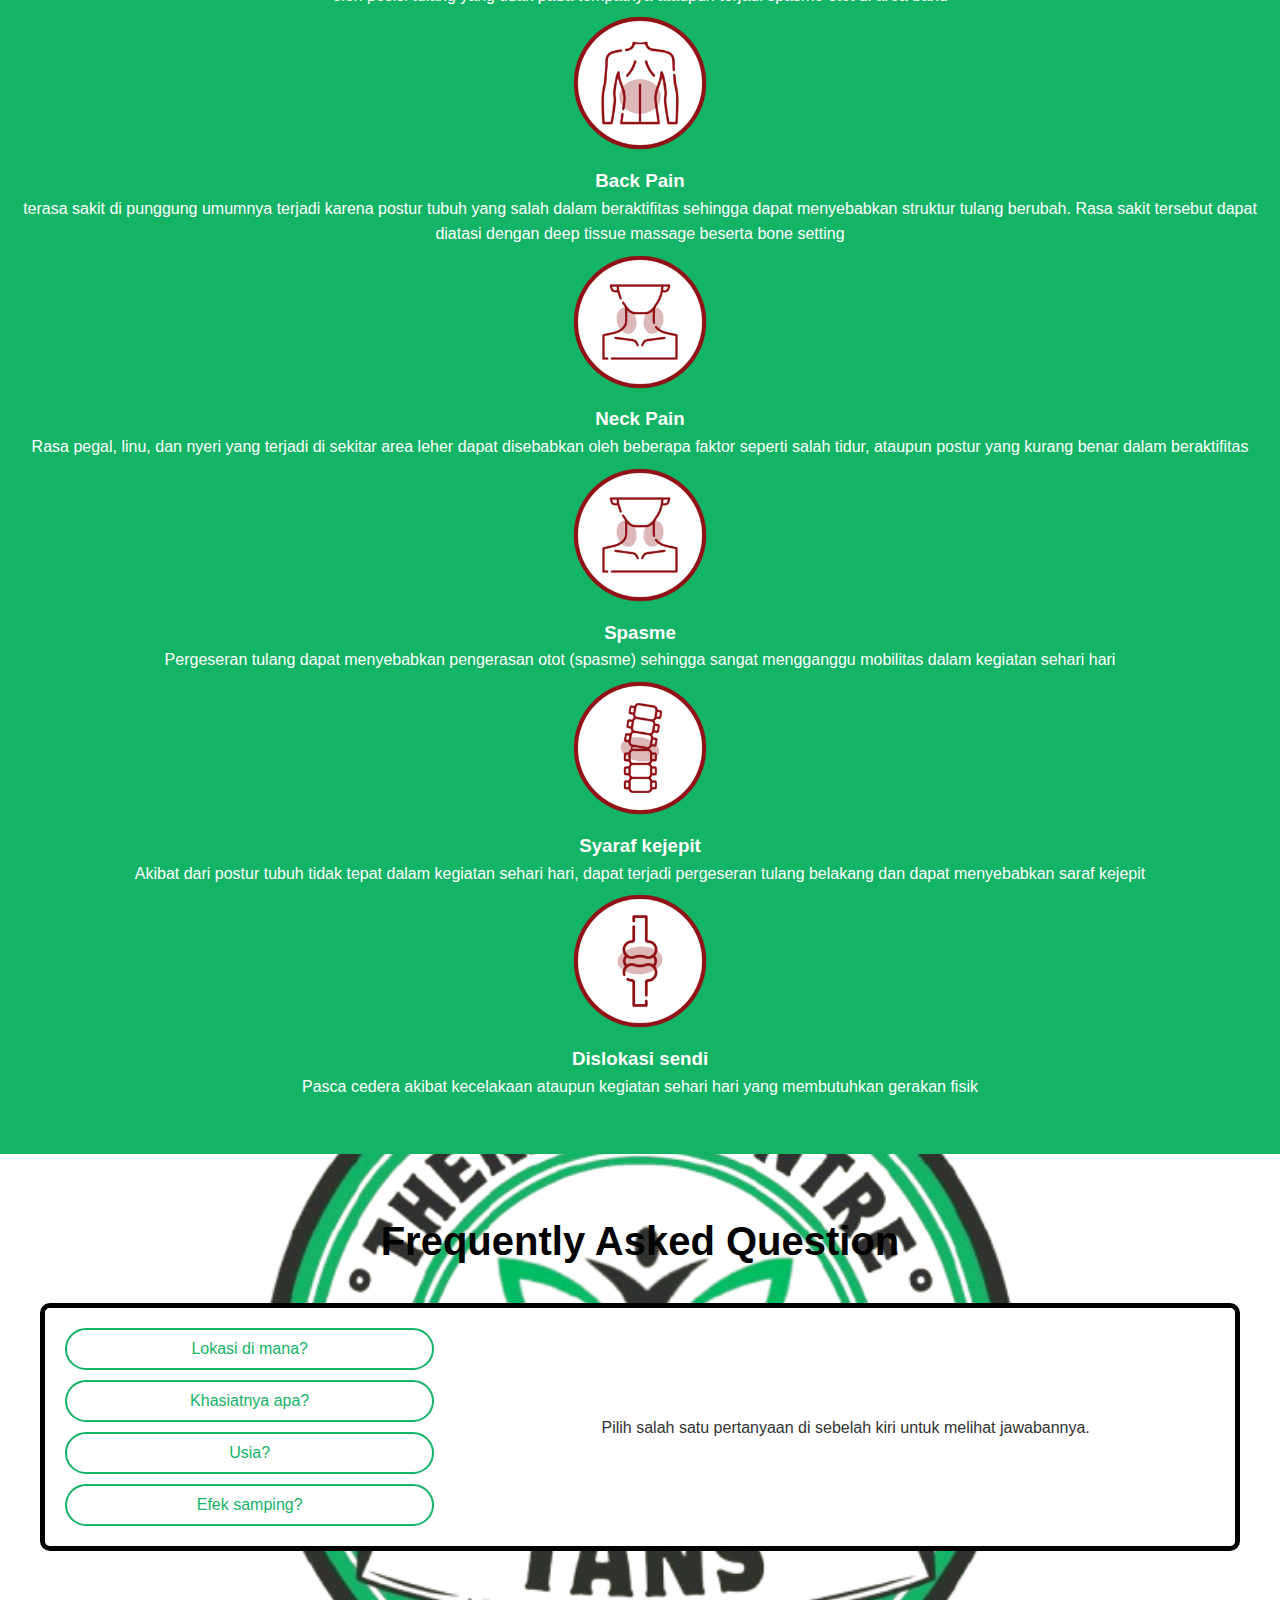
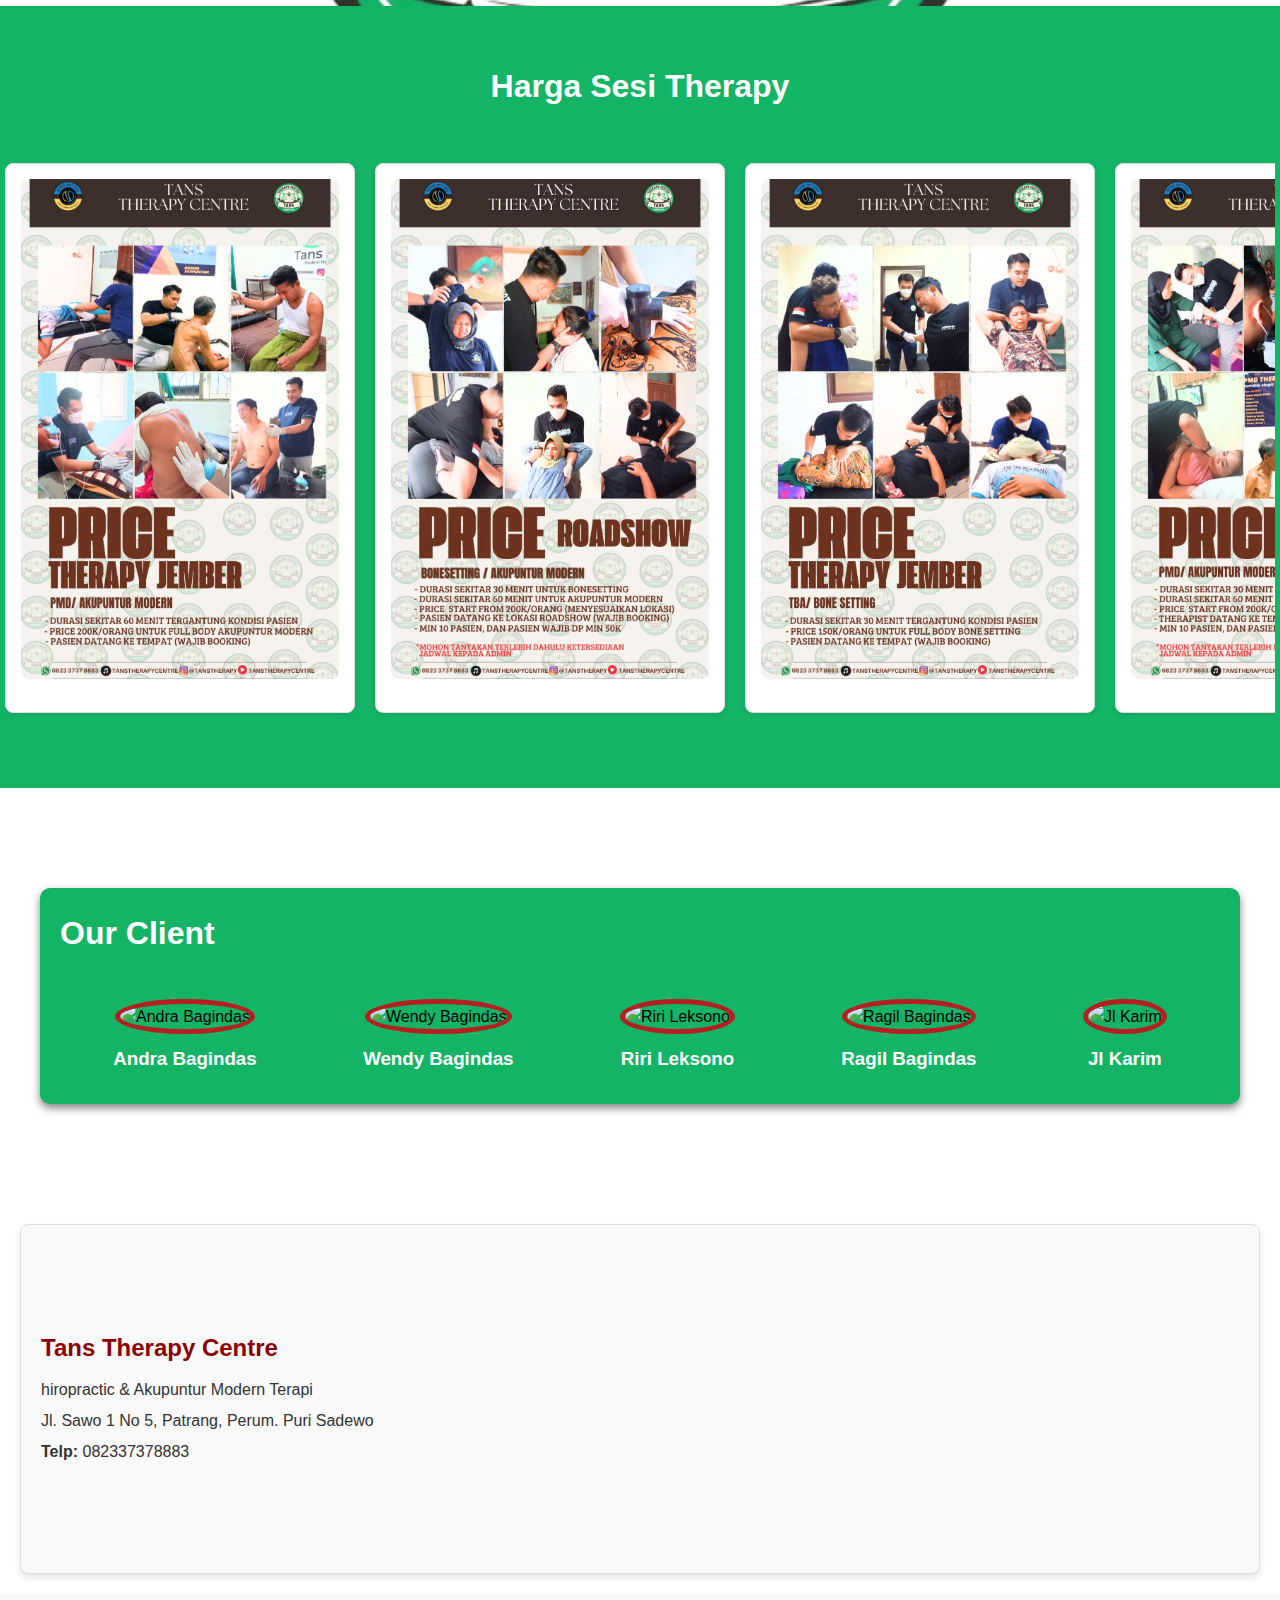
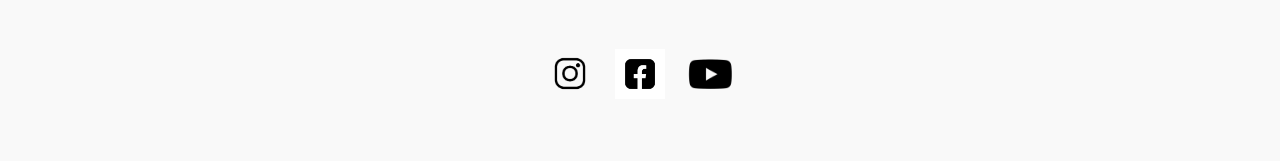
==== commit 47ad866d: "Update index.html" ====
--- a/index.html
+++ b/index.html
@@ -211,15 +211,14 @@
             </div>
           </div>
           <link rel="stylesheet" href="style.css">
-    
-          <script>
+        </div>
+      </div>
+    </div>
+    <script>
             function navigateTo(service) {
               window.location.href = `bookappointment/index.html?service=${service}`;
             }
           </script>
-        </div>
-      </div>
-    </div>
     <!-- client -->
     <div class="container-fluid pt-5 pb-5 bg-light" id="Our Client">
     <div class="my-container">
--- a/style.css
+++ b/style.css
@@ -16,7 +16,7 @@
   top: 0;
   width: 100%;
   z-index: 1030;
-  background-color: #333;
+  background-color: #445d23;
   color: #fff;
   padding: 10px;
 }
@@ -117,6 +117,7 @@
 h2 {
   font-size: 2.5rem;
   margin-bottom: 30px;
+  color: #000000;
 }
 
 .faq-container {
@@ -124,7 +125,7 @@
   flex-direction: row;
   justify-content: space-between;
   align-items: stretch;
-  border: 5px solid #800000; /* Border luar container */
+  border: 5px solid #000000; /* Border luar container */
   border-radius: 10px;
   overflow: hidden; /* Untuk menjaga elemen di dalam tetap di dalam border */
   width: 100%;
@@ -137,7 +138,7 @@
   display: flex;
   flex-direction: column;
   gap: 10px;
-  background-color: #800000; /* Warna merah gelap */
+  background-color: #ffffff; /* Warna merah gelap */
   padding: 20px;
   box-shadow: none; /* Menghapus shadow karena sudah ada border luar */
   flex: 1; /* Atur proporsi lebar */
@@ -145,8 +146,8 @@
 
 .faq-buttons button {
   background-color: white;
-  color: #800000;
-  border: 2px solid #800000;
+  color: #13b466;
+  border: 2px solid #13b466;
   border-radius: 50px;
   padding: 10px 20px;
   font-size: 16px;
@@ -155,7 +156,7 @@
 }
 
 .faq-buttons button:hover {
-  background-color: #800000;
+  background-color: #13b466;
   color: white;
 }
 
@@ -164,7 +165,7 @@
   padding: 20px;
   flex: 2; /* Atur proporsi lebih besar untuk jawaban */
   min-width: 0; /* Hindari elemen melebihi ruang tersedia */
-  border-left: 2px solid #800000; /* Garis pemisah dengan tombol */
+  border-left: 2px solid #ffffff; /* Garis pemisah dengan tombol */
   display: flex;
   align-items: center; /* Pusatkan secara vertikal */
   justify-content: center; /* Pusatkan secara horizontal */
@@ -200,7 +201,7 @@
   .faq-buttons {
     width: 100%;
     padding: 10px;
-    border-bottom: 2px solid #800000; /* Garis pemisah di bawah tombol */
+    border-bottom: 2px solid #13b466; /* Garis pemisah di bawah tombol */
   }
 }
 
@@ -387,7 +388,7 @@
 
 /* Background untuk Keluhan Anda */
 #Keluhan-Anda {
-  background-color: #333; /* Ganti dengan warna yang diinginkan (misalnya biru) */
+  background-color: #13b466; /* Ganti dengan warna yang diinginkan (misalnya biru) */
   color: white; /* Warna teks putih agar kontras dengan latar belakang */
   padding: 50px 0;
 }
@@ -403,7 +404,7 @@
 
 /* Background untuk Price List */
 #Price-List {
-  background-color: #333; /* Ganti dengan warna yang diinginkan (misalnya hijau) */
+  background-color: #13b466; /* Ganti dengan warna yang diinginkan (misalnya hijau) */
   color: white; /* Warna teks putih agar kontras dengan latar belakang */
   padding: 50px 0;
 }
@@ -435,27 +436,72 @@
 
 /* Container utama untuk ikon */
 .client {
-  background-color: #f9f9f9; /* Warna latar belakang (opsional) */
+    background-color: #f9f9f9; /* Warna latar belakang (opsional) */
 }
 
 /* Mengatur tata letak ikon */
 .client .row {
-  display: flex;
-  justify-content: center;
-  align-items: center;
-  gap: 20px; /* Jarak antar ikon */
+    display: flex;
+    justify-content: center;
+    align-items: center;
+    gap: 20px; /* Jarak antar ikon */
 }
 
 /* Mengatur ukuran ikon */
 .client .col img {
-  width: 50px; /* Lebar seragam ikon */
-  height: 50px; /* Tinggi seragam ikon */
-  object-fit: contain; /* Memastikan gambar tidak terdistorsi */
-  transition: transform 0.3s ease-in-out; /* Efek transisi saat hover */
+    width: 50px; /* Lebar seragam ikon */
+    height: 50px; /* Tinggi seragam ikon */
+    object-fit: contain; /* Memastikan gambar tidak terdistorsi */
+    transition: transform 0.3s ease-in-out; /* Efek transisi saat hover */
 }
 
 /* Efek hover pada ikon */
 .client .col img:hover {
-  transform: scale(1.1); /* Ikon akan membesar sedikit saat di-hover */
-  cursor: pointer;
-}
+    transform: scale(1.1); /* Ikon akan membesar sedikit saat di-hover */
+    cursor: pointer;
+}
+
+/* Membuat container khusus */
+.my-container {
+  max-width: 1200px;
+  margin: 50px auto; /* Tambahkan margin-top untuk memberi jarak */
+  padding: 20px;
+  background-color: #13b466;
+  border-radius: 10px;
+  box-shadow: 0 4px 8px rgba(0, 0, 0, 0.5);
+}
+
+
+/* Styling untuk judul */
+h1 {
+  margin-bottom: 30px;
+  color: #fff;
+}
+
+/* Grid untuk menampilkan profile-card */
+.client-grid {
+  display: flex;
+  justify-content: space-around;
+  flex-wrap: wrap;
+}
+
+/* Gaya setiap profile-card */
+.profile-card {
+  text-align: center;
+  margin: 10px;
+}
+
+/* Gaya untuk gambar profil profile-card */
+.profile-card img {
+  width: 150px;
+  height: 150px;
+  border-radius: 50%;
+  object-fit: cover;
+  border: 5px solid #b51f1f;
+}
+
+/* Nama profile-card */
+.profile-card h3 {
+  margin-top: 10px;
+  color: #fff;
+}
--- a/style.css
+++ b/style.css
@@ -16,7 +16,7 @@
   top: 0;
   width: 100%;
   z-index: 1030;
-  background-color: #333;
+  background-color: #445d23;
   color: #fff;
   padding: 10px;
 }
@@ -117,6 +117,7 @@
 h2 {
   font-size: 2.5rem;
   margin-bottom: 30px;
+  color: #000000;
 }
 
 .faq-container {
@@ -124,7 +125,7 @@
   flex-direction: row;
   justify-content: space-between;
   align-items: stretch;
-  border: 5px solid #800000; /* Border luar container */
+  border: 5px solid #000000; /* Border luar container */
   border-radius: 10px;
   overflow: hidden; /* Untuk menjaga elemen di dalam tetap di dalam border */
   width: 100%;
@@ -137,7 +138,7 @@
   display: flex;
   flex-direction: column;
   gap: 10px;
-  background-color: #800000; /* Warna merah gelap */
+  background-color: #ffffff; /* Warna merah gelap */
   padding: 20px;
   box-shadow: none; /* Menghapus shadow karena sudah ada border luar */
   flex: 1; /* Atur proporsi lebar */
@@ -145,8 +146,8 @@
 
 .faq-buttons button {
   background-color: white;
-  color: #800000;
-  border: 2px solid #800000;
+  color: #13b466;
+  border: 2px solid #13b466;
   border-radius: 50px;
   padding: 10px 20px;
   font-size: 16px;
@@ -155,7 +156,7 @@
 }
 
 .faq-buttons button:hover {
-  background-color: #800000;
+  background-color: #13b466;
   color: white;
 }
 
@@ -164,7 +165,7 @@
   padding: 20px;
   flex: 2; /* Atur proporsi lebih besar untuk jawaban */
   min-width: 0; /* Hindari elemen melebihi ruang tersedia */
-  border-left: 2px solid #800000; /* Garis pemisah dengan tombol */
+  border-left: 2px solid #ffffff; /* Garis pemisah dengan tombol */
   display: flex;
   align-items: center; /* Pusatkan secara vertikal */
   justify-content: center; /* Pusatkan secara horizontal */
@@ -200,7 +201,7 @@
   .faq-buttons {
     width: 100%;
     padding: 10px;
-    border-bottom: 2px solid #800000; /* Garis pemisah di bawah tombol */
+    border-bottom: 2px solid #13b466; /* Garis pemisah di bawah tombol */
   }
 }
 
@@ -387,7 +388,7 @@
 
 /* Background untuk Keluhan Anda */
 #Keluhan-Anda {
-  background-color: #333; /* Ganti dengan warna yang diinginkan (misalnya biru) */
+  background-color: #13b466; /* Ganti dengan warna yang diinginkan (misalnya biru) */
   color: white; /* Warna teks putih agar kontras dengan latar belakang */
   padding: 50px 0;
 }
@@ -403,7 +404,7 @@
 
 /* Background untuk Price List */
 #Price-List {
-  background-color: #333; /* Ganti dengan warna yang diinginkan (misalnya hijau) */
+  background-color: #13b466; /* Ganti dengan warna yang diinginkan (misalnya hijau) */
   color: white; /* Warna teks putih agar kontras dengan latar belakang */
   padding: 50px 0;
 }
@@ -435,27 +436,72 @@
 
 /* Container utama untuk ikon */
 .client {
-  background-color: #f9f9f9; /* Warna latar belakang (opsional) */
+    background-color: #f9f9f9; /* Warna latar belakang (opsional) */
 }
 
 /* Mengatur tata letak ikon */
 .client .row {
-  display: flex;
-  justify-content: center;
-  align-items: center;
-  gap: 20px; /* Jarak antar ikon */
+    display: flex;
+    justify-content: center;
+    align-items: center;
+    gap: 20px; /* Jarak antar ikon */
 }
 
 /* Mengatur ukuran ikon */
 .client .col img {
-  width: 50px; /* Lebar seragam ikon */
-  height: 50px; /* Tinggi seragam ikon */
-  object-fit: contain; /* Memastikan gambar tidak terdistorsi */
-  transition: transform 0.3s ease-in-out; /* Efek transisi saat hover */
+    width: 50px; /* Lebar seragam ikon */
+    height: 50px; /* Tinggi seragam ikon */
+    object-fit: contain; /* Memastikan gambar tidak terdistorsi */
+    transition: transform 0.3s ease-in-out; /* Efek transisi saat hover */
 }
 
 /* Efek hover pada ikon */
 .client .col img:hover {
-  transform: scale(1.1); /* Ikon akan membesar sedikit saat di-hover */
-  cursor: pointer;
-}
+    transform: scale(1.1); /* Ikon akan membesar sedikit saat di-hover */
+    cursor: pointer;
+}
+
+/* Membuat container khusus */
+.my-container {
+  max-width: 1200px;
+  margin: 50px auto; /* Tambahkan margin-top untuk memberi jarak */
+  padding: 20px;
+  background-color: #13b466;
+  border-radius: 10px;
+  box-shadow: 0 4px 8px rgba(0, 0, 0, 0.5);
+}
+
+
+/* Styling untuk judul */
+h1 {
+  margin-bottom: 30px;
+  color: #fff;
+}
+
+/* Grid untuk menampilkan profile-card */
+.client-grid {
+  display: flex;
+  justify-content: space-around;
+  flex-wrap: wrap;
+}
+
+/* Gaya setiap profile-card */
+.profile-card {
+  text-align: center;
+  margin: 10px;
+}
+
+/* Gaya untuk gambar profil profile-card */
+.profile-card img {
+  width: 150px;
+  height: 150px;
+  border-radius: 50%;
+  object-fit: cover;
+  border: 5px solid #b51f1f;
+}
+
+/* Nama profile-card */
+.profile-card h3 {
+  margin-top: 10px;
+  color: #fff;
+}
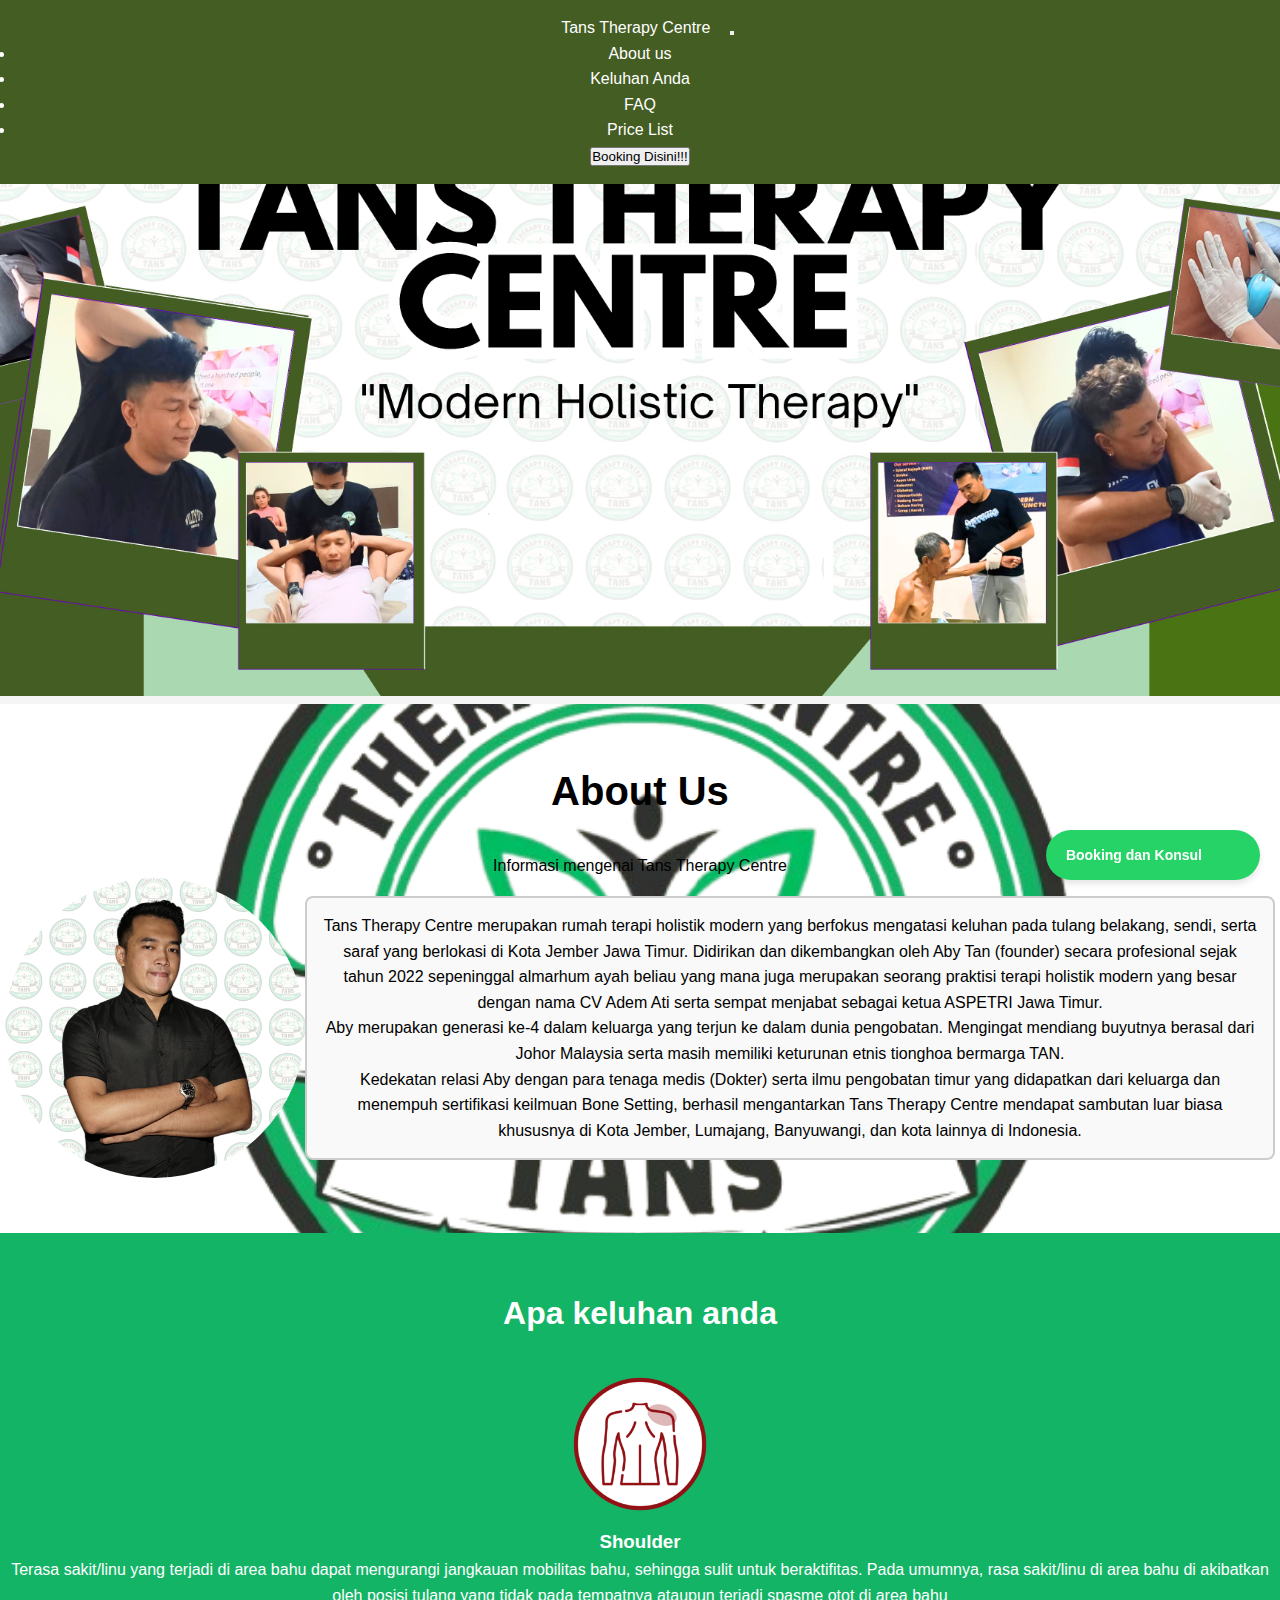
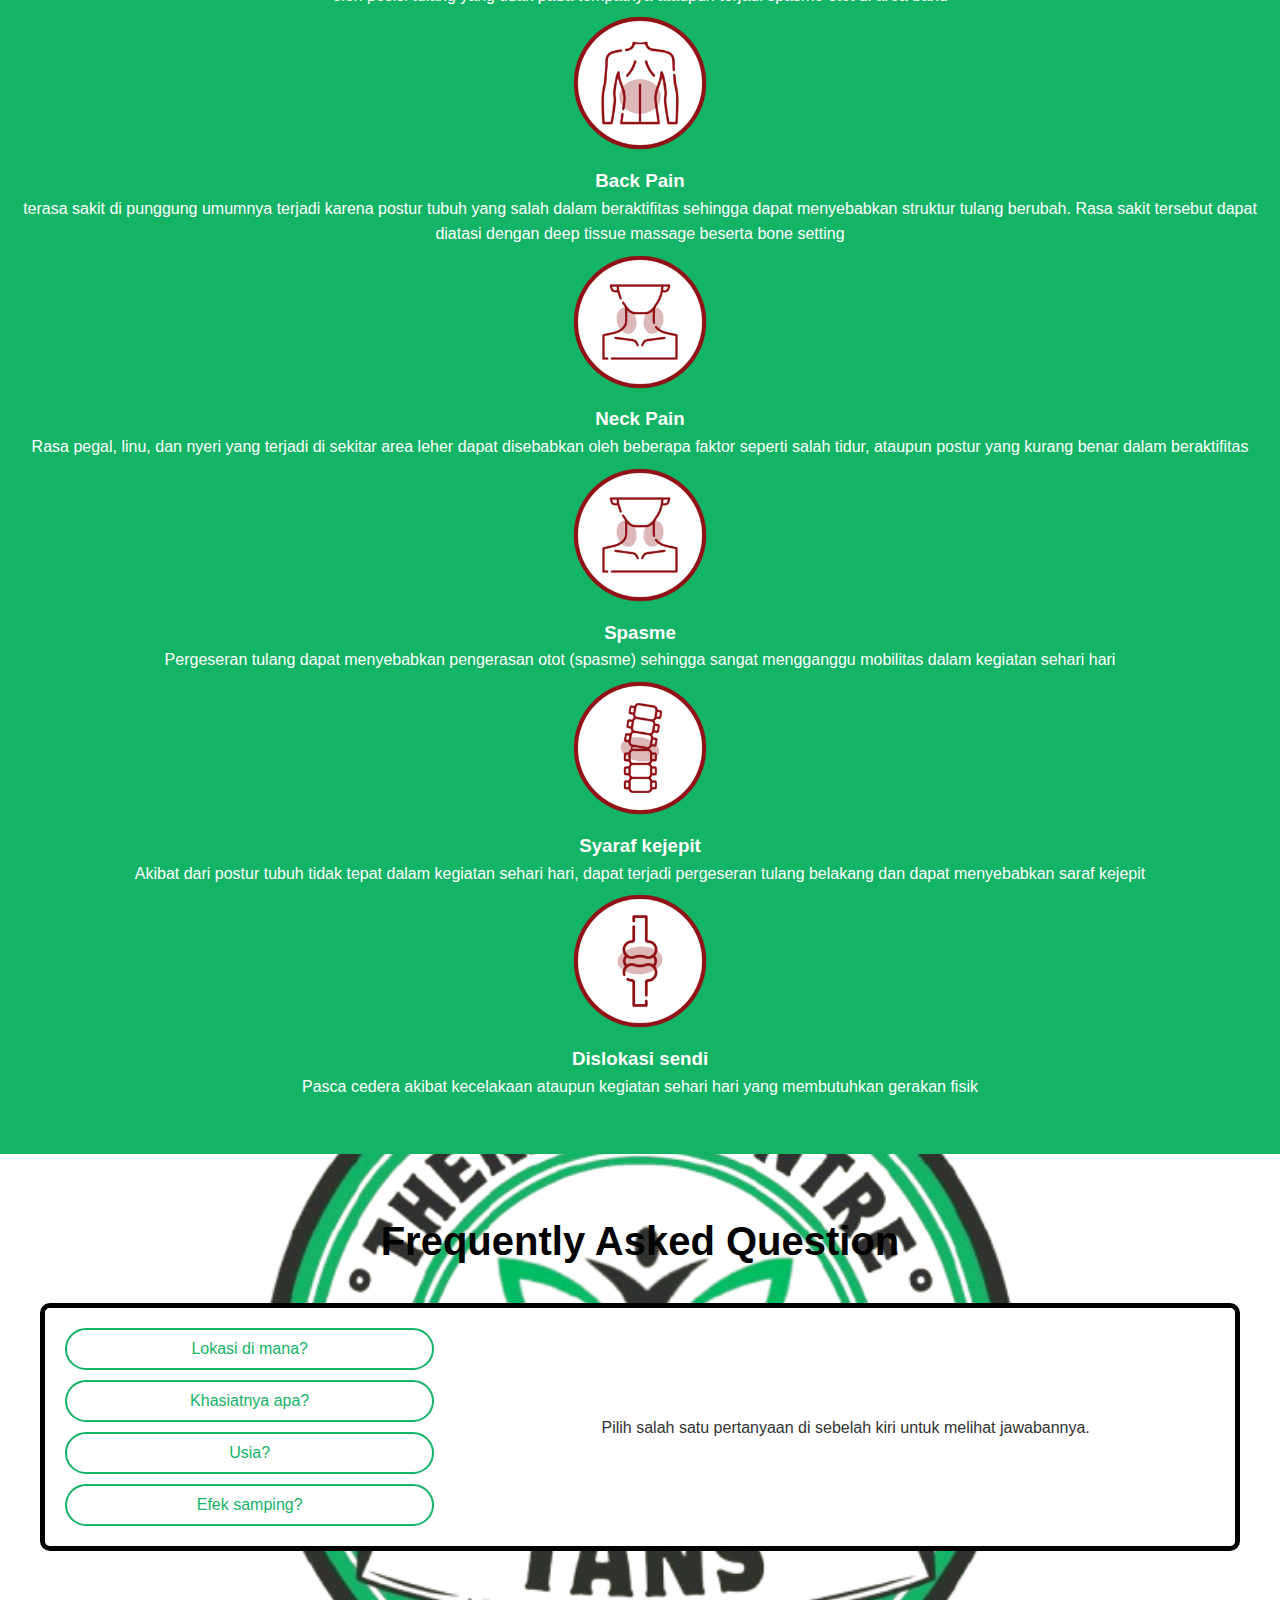
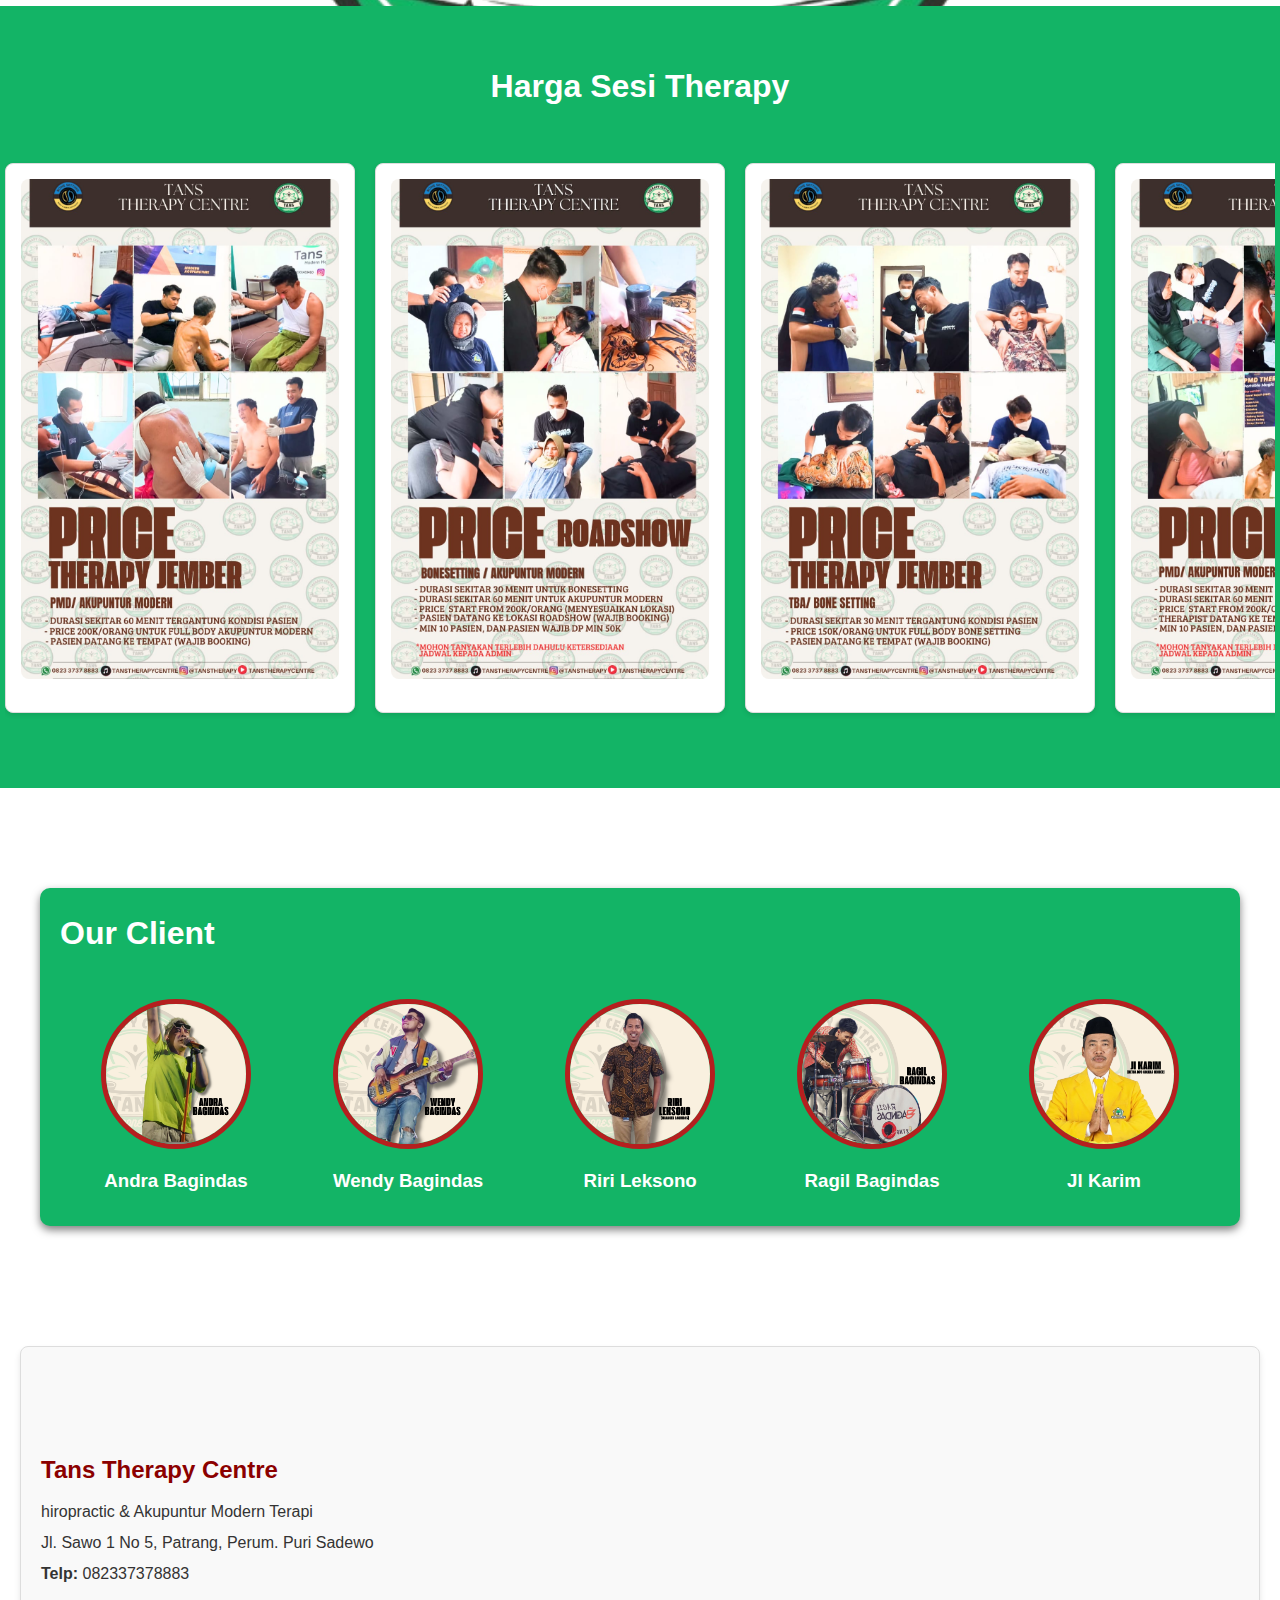
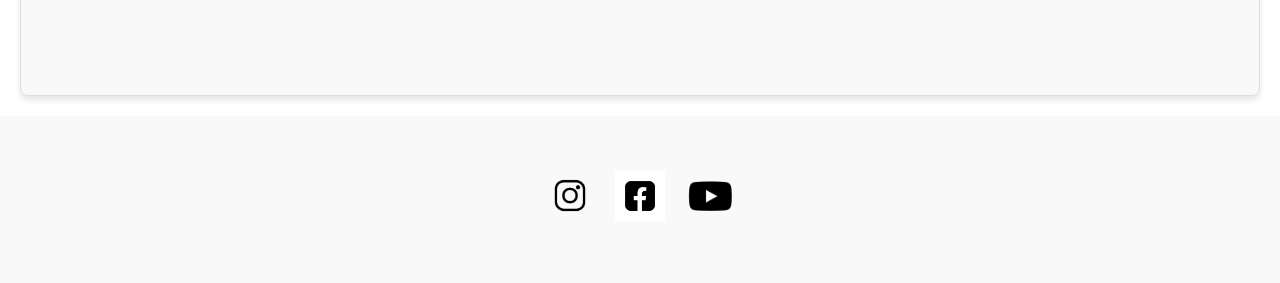
==== commit 2c32e07c: "Update index.html" ====
--- a/index.html
+++ b/index.html
@@ -22,7 +22,7 @@
   </head>
   <body>
     <!-- navigasi -->
-    <nav class="navbar navbar-expand-lg shadow-lg fixed-top">
+    <nav class="navbar navbar-expand-lg navbar-dark shadow-lg fixed-top">
       <div class="container">
           <a class="navbar-brand" href="#">Tans Therapy Centre</a>
           <button
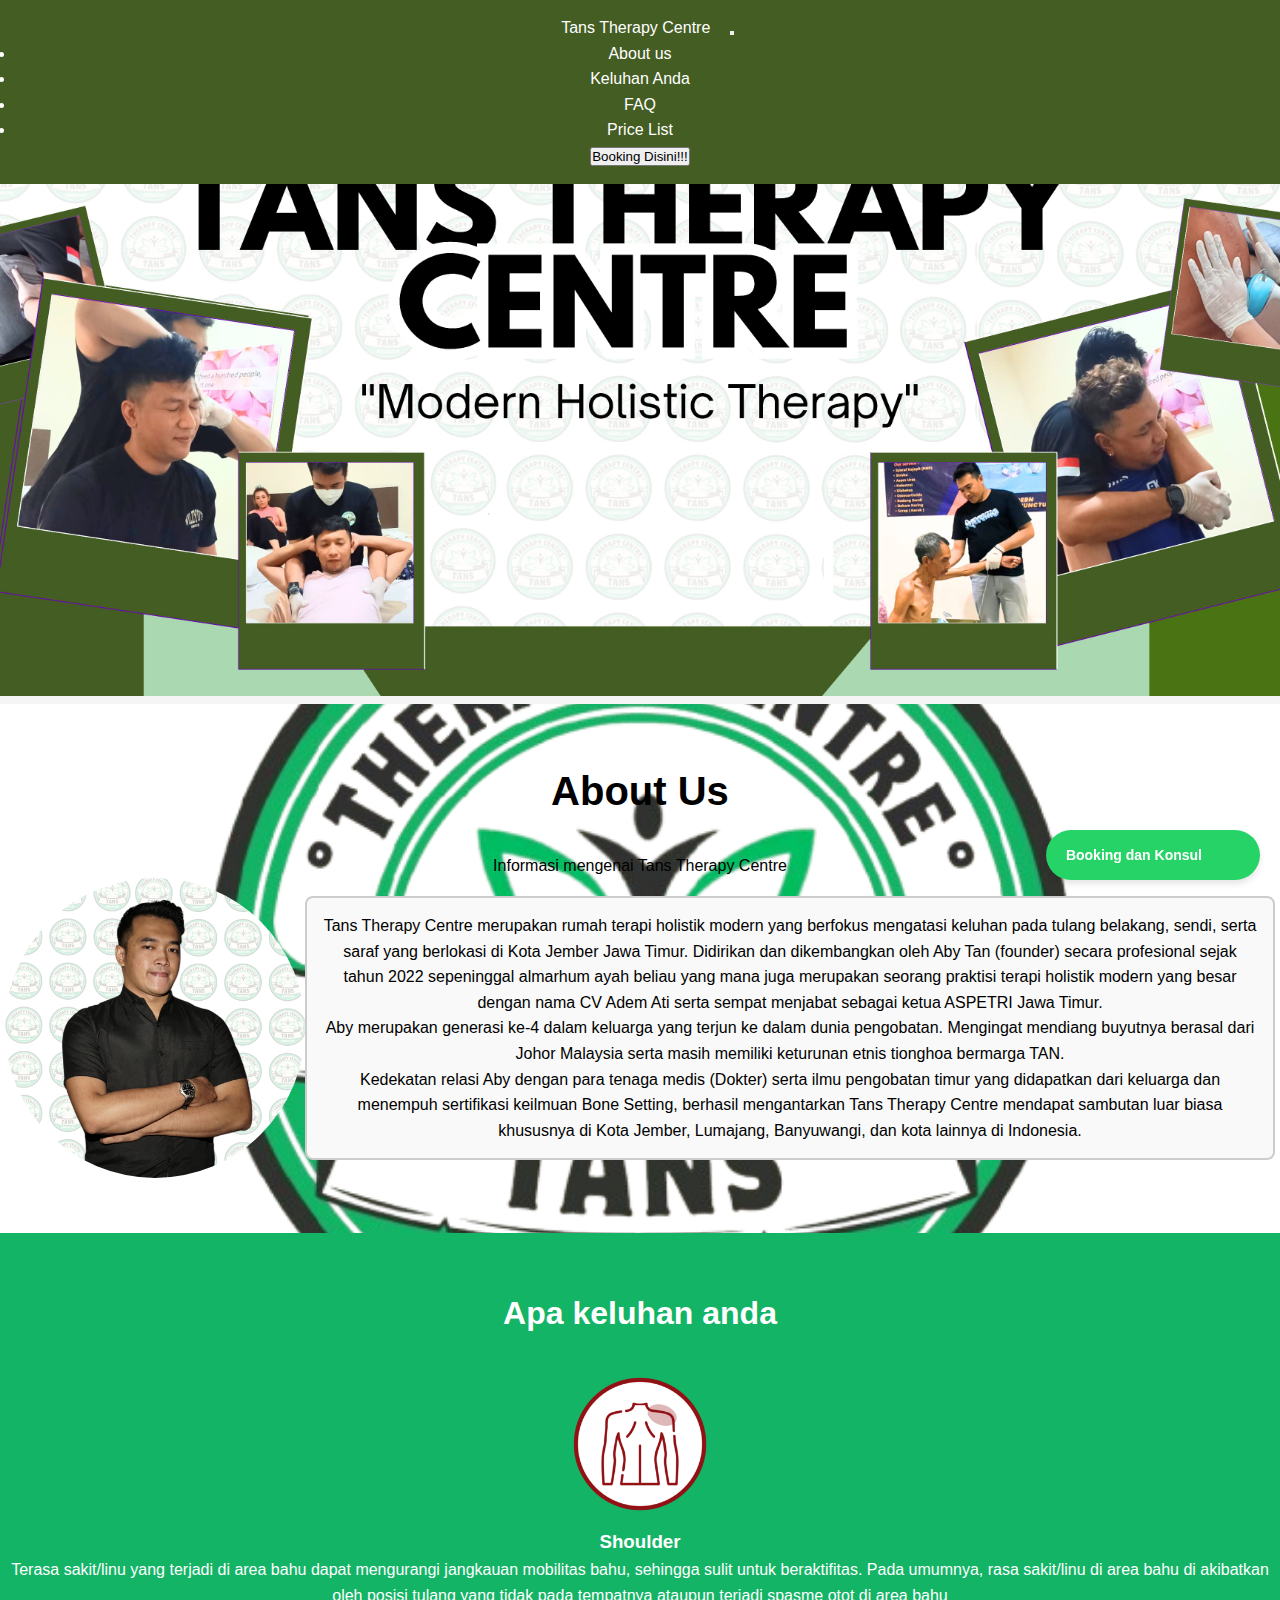
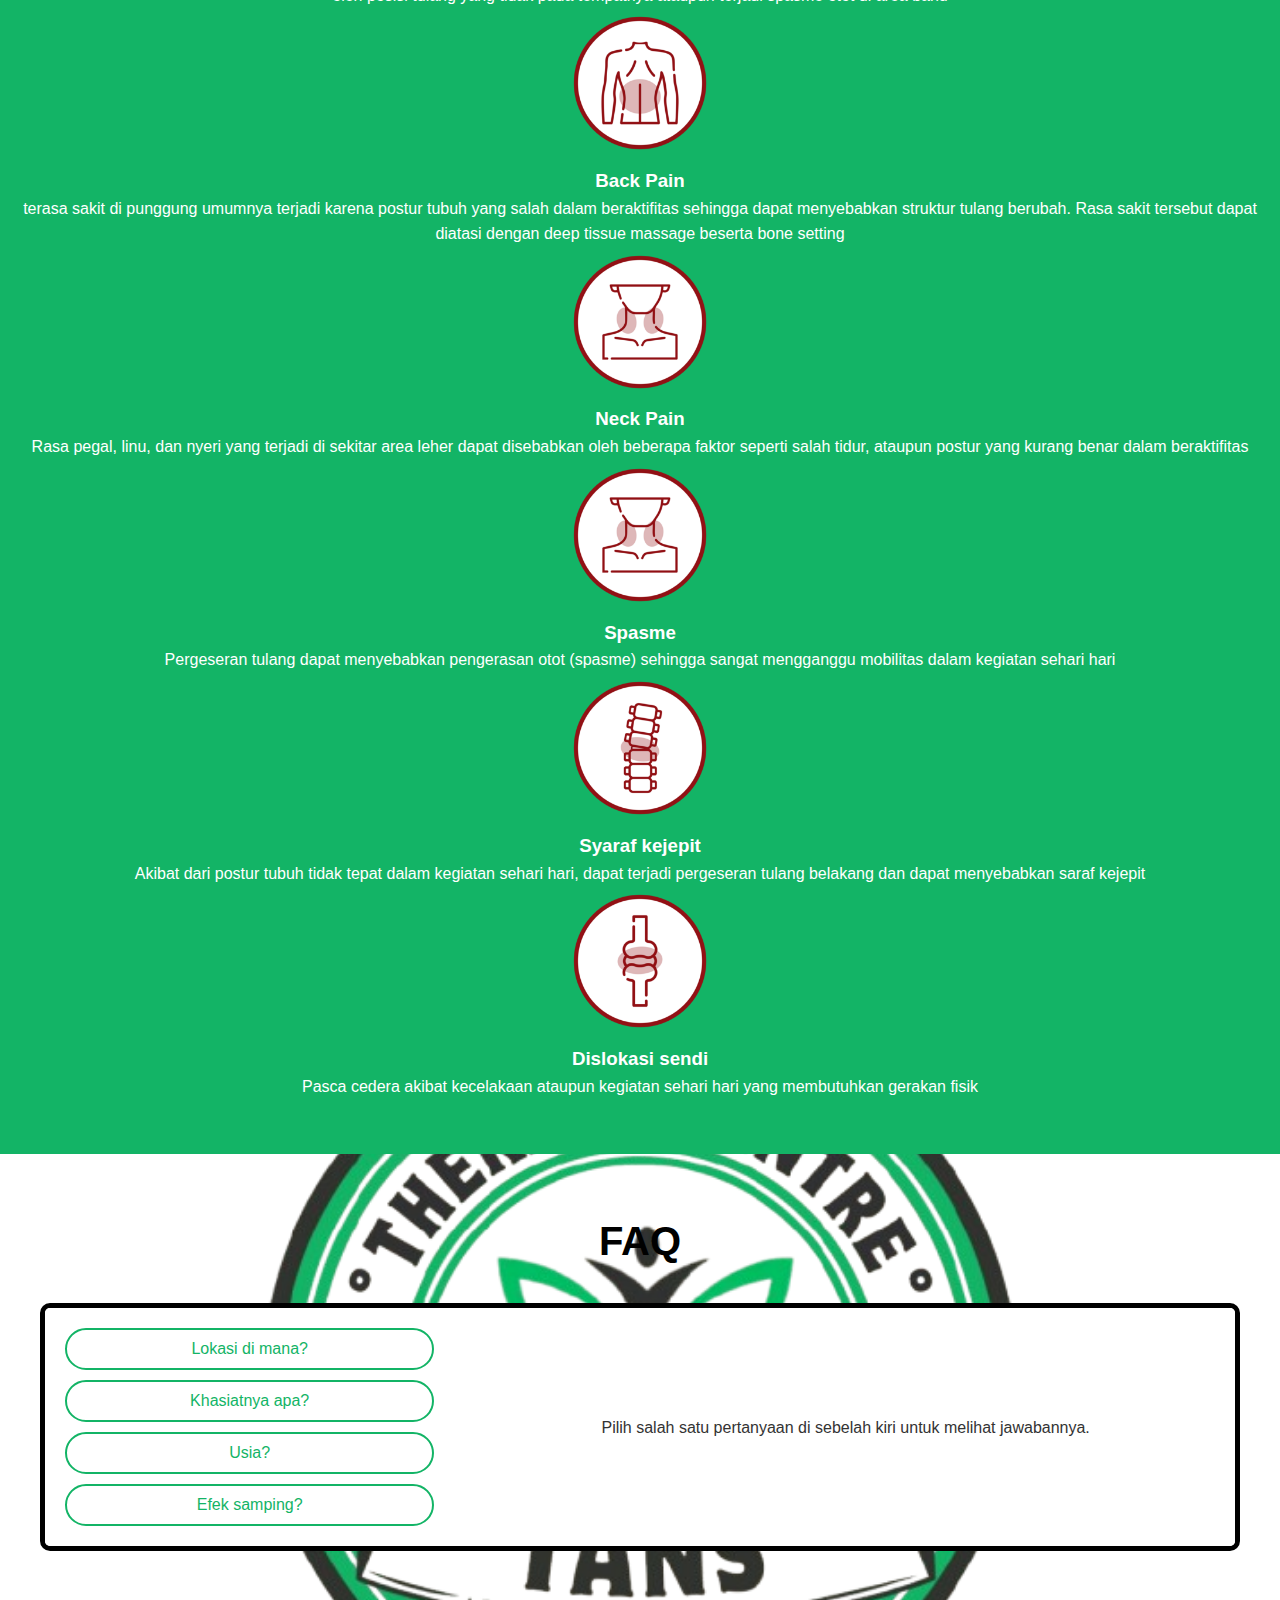
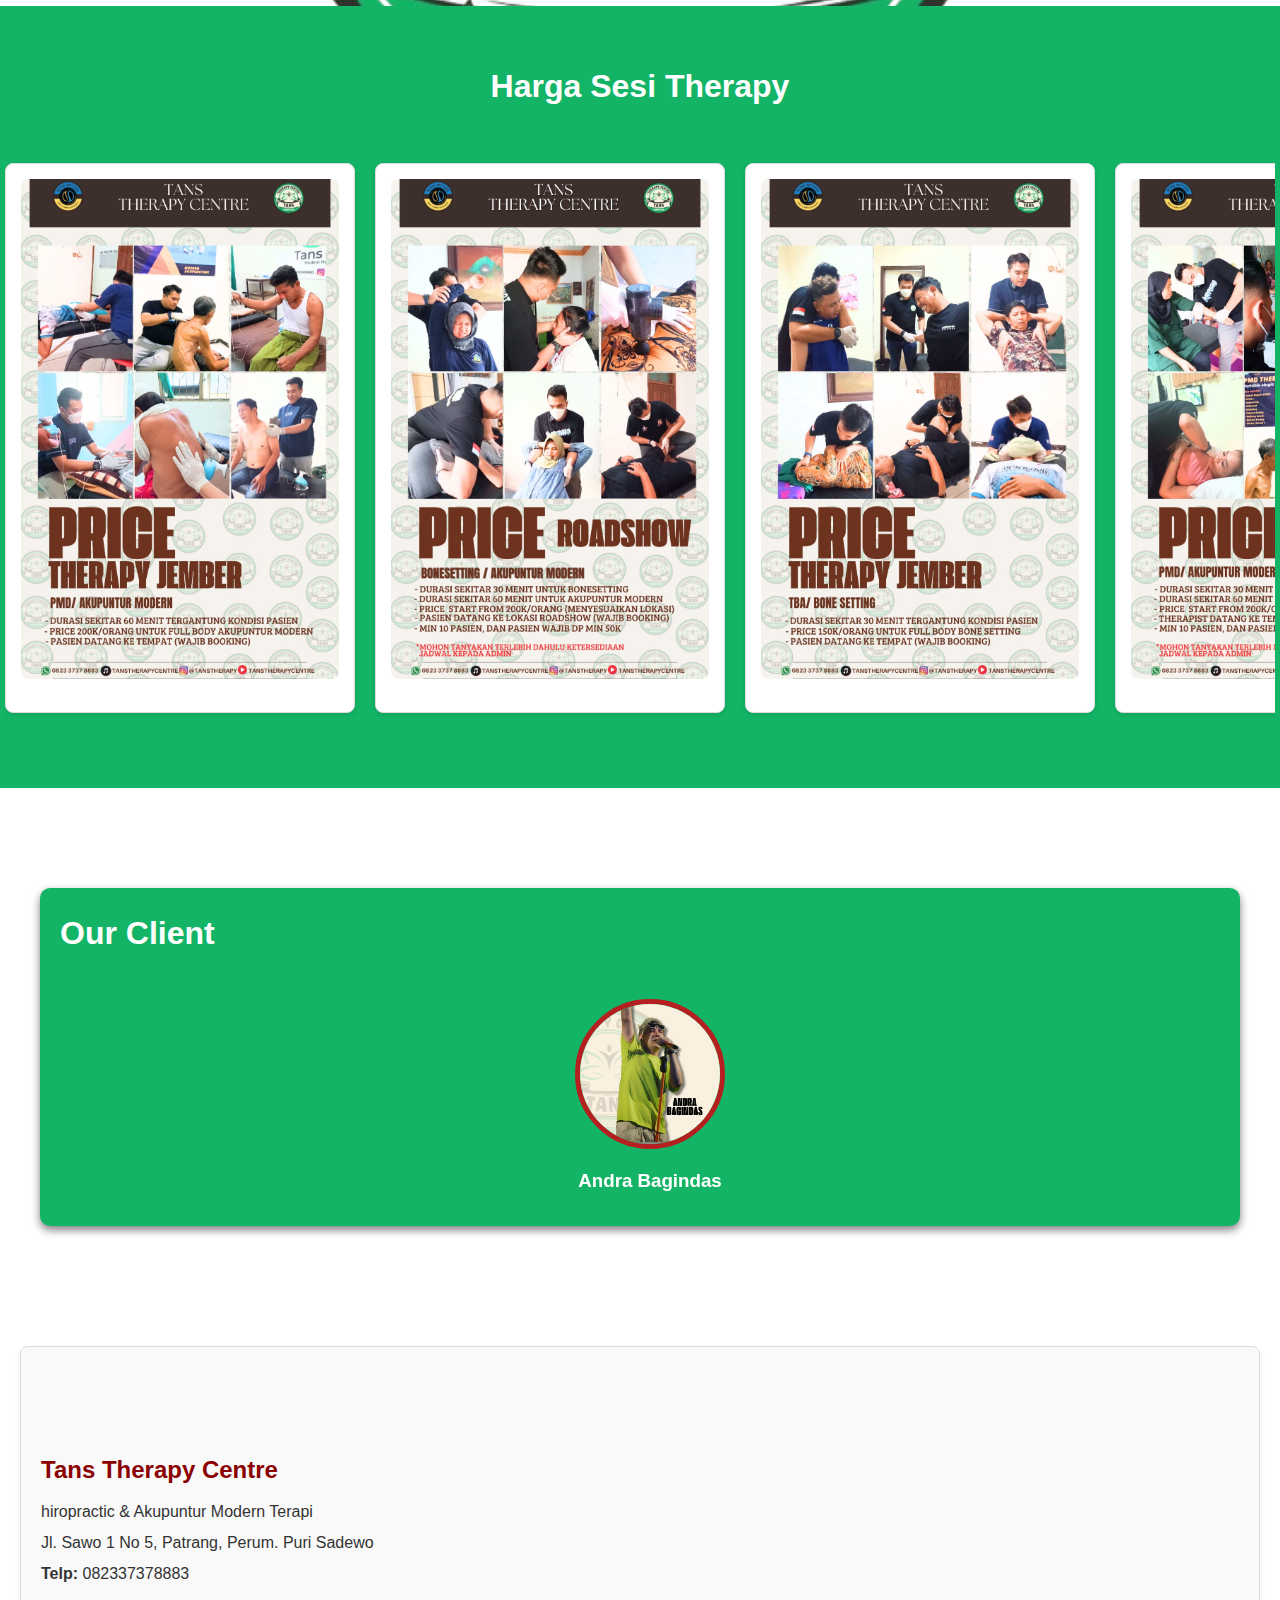
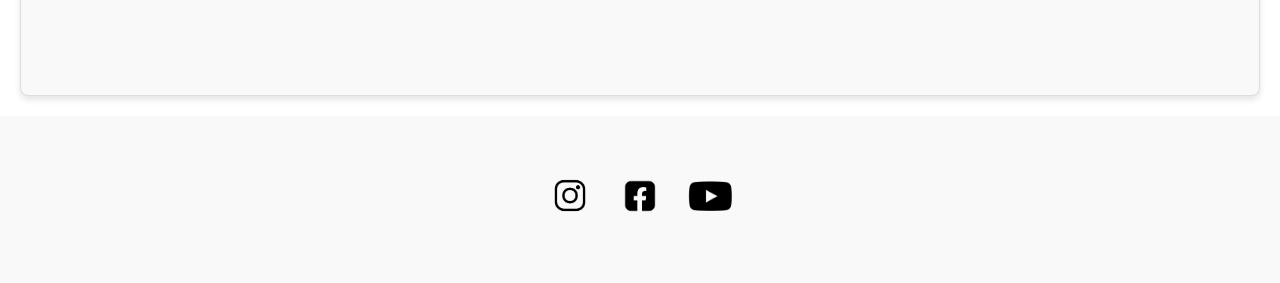
==== commit 5cfdfa24: "Update index.html" ====
--- a/index.html
+++ b/index.html
@@ -18,6 +18,7 @@
       crossorigin="anonymous"
     />
 
+    <link rel="stylesheet" href="https://cdn.jsdelivr.net/npm/swiper@9/swiper-bundle.min.css"/>
     <link rel="stylesheet" href="style.css" />
   </head>
   <body>
@@ -98,7 +99,7 @@
     <!-- layanan -->
     <div class="container-fluid pt-5 pb-5" id="Keluhan-Anda">
       <div class="container text-center">
-        <h1 class="display-3 text-decoration-underline">Apa keluhan anda</h1>
+        <h1 class="display-3">Apa keluhan anda</h1>
         <div class="row pt-4">
           <div class="col-md-4">
             <span class="fa-6x"><img src="1.png" style="width: 150px; height: auto;" /></span>
@@ -154,9 +155,9 @@
       </div>
     </div>
     <!-- portofolio -->
-    <div class="container-fluid pt-5 pb-5 bg-light" id="FAQ">
+    <div class="container-fluid pt-5 pb-5" id="FAQ">
       <div class="container text-center">
-        <h2 class="display-3 text-decoration-underline">Frequently Asked Question</h2>
+        <h2 class="display-3">FAQ</h2>
         <div class="faq-container">
           <div class="faq-buttons">
               <button onclick="showAnswer(0)">Lokasi di mana?</button>
@@ -171,7 +172,6 @@
               <p></p>
           </div>
       </div>
-      <script src="script.js"></script>
     </p>
               </div>
             </div>
@@ -179,6 +179,7 @@
         </div>
       </div>
     </div>
+    <script src="script.js"></script>
     <!-- tim -->
     <div class="container-fluid pt-5 pb-5" id="Price-List">
       <div class="container text-center">
@@ -211,42 +212,49 @@
             </div>
           </div>
           <link rel="stylesheet" href="style.css">
-        </div>
-      </div>
-    </div>
-    <script>
+    
+          <script>
             function navigateTo(service) {
               window.location.href = `bookappointment/index.html?service=${service}`;
             }
           </script>
+        </div>
+      </div>
+    </div>
     <!-- client -->
-    <div class="container-fluid pt-5 pb-5 bg-light" id="Our Client">
-    <div class="my-container">
-      <h1>Our Client</h1>
-      <div class="client-grid">
-          <div class="profile-card">
-              <img src="19.png" alt="Andra Bagindas">
-              <h3>Andra Bagindas</h3>
-          </div>
-          <div class="profile-card">
-              <img src="20.png" alt="Wendy Bagindas">
-              <h3>Wendy Bagindas</h3>
-          </div>
-          <div class="profile-card">
-              <img src="21.png" alt="Riri Leksono">
-              <h3>Riri Leksono</h3>
-          </div>
-          <div class="profile-card">
-              <img src="22.png" alt="Ragil Bagindas">
-              <h3>Ragil Bagindas</h3>
-          </div>
-          <div class="profile-card">
-              <img src="23.png" alt="Jl Karim">
-              <h3>Jl Karim</h3>
+    <div class="container-fluid" id="Our-Client">
+      <div class="my-container">
+          <h1>Our Client</h1>
+          <div class="swiper-container">
+              <div class="swiper-wrapper">
+                  <div class="swiper-slide profile-card">
+                      <img src="19.png" alt="Andra Bagindas">
+                      <h3>Andra Bagindas</h3>
+                  </div>
+                  <div class="swiper-slide profile-card">
+                      <img src="20.png" alt="Wendy Bagindas">
+                      <h3>Wendy Bagindas</h3>
+                  </div>
+                  <div class="swiper-slide profile-card">
+                      <img src="21.png" alt="Riri Leksono">
+                      <h3>Riri Leksono</h3>
+                  </div>
+                  <div class="swiper-slide profile-card">
+                      <img src="22.png" alt="Ragil Bagindas">
+                      <h3>Ragil Bagindas</h3>
+                  </div>
+                  <div class="swiper-slide profile-card">
+                      <img src="23.png" alt="H. Karimullah Dahrujiadi">
+                      <h3>H. Karimullah Dahrujiadi</h3>
+                  </div>
+              </div>
           </div>
       </div>
   </div>
-    </div>
+  
+  <!-- Swiper JS -->
+  <script src="https://cdn.jsdelivr.net/npm/swiper@9/swiper-bundle.min.js"></script>
+  <script src="script1.js"></script>
     <!-- maps -->
     <div class="location-container">
       <div class="address">
@@ -278,7 +286,7 @@
           </div>
           <div class="col">
             <a href="https://www.facebook.com/profile.php?id=61556358546631&mibextid=ZbWKwL" target="_blank">
-              <img src="17.jpg" alt="Facebook" />
+              <img src="17.png" alt="Facebook" />
             </a>
           </div>
           <div class="col">
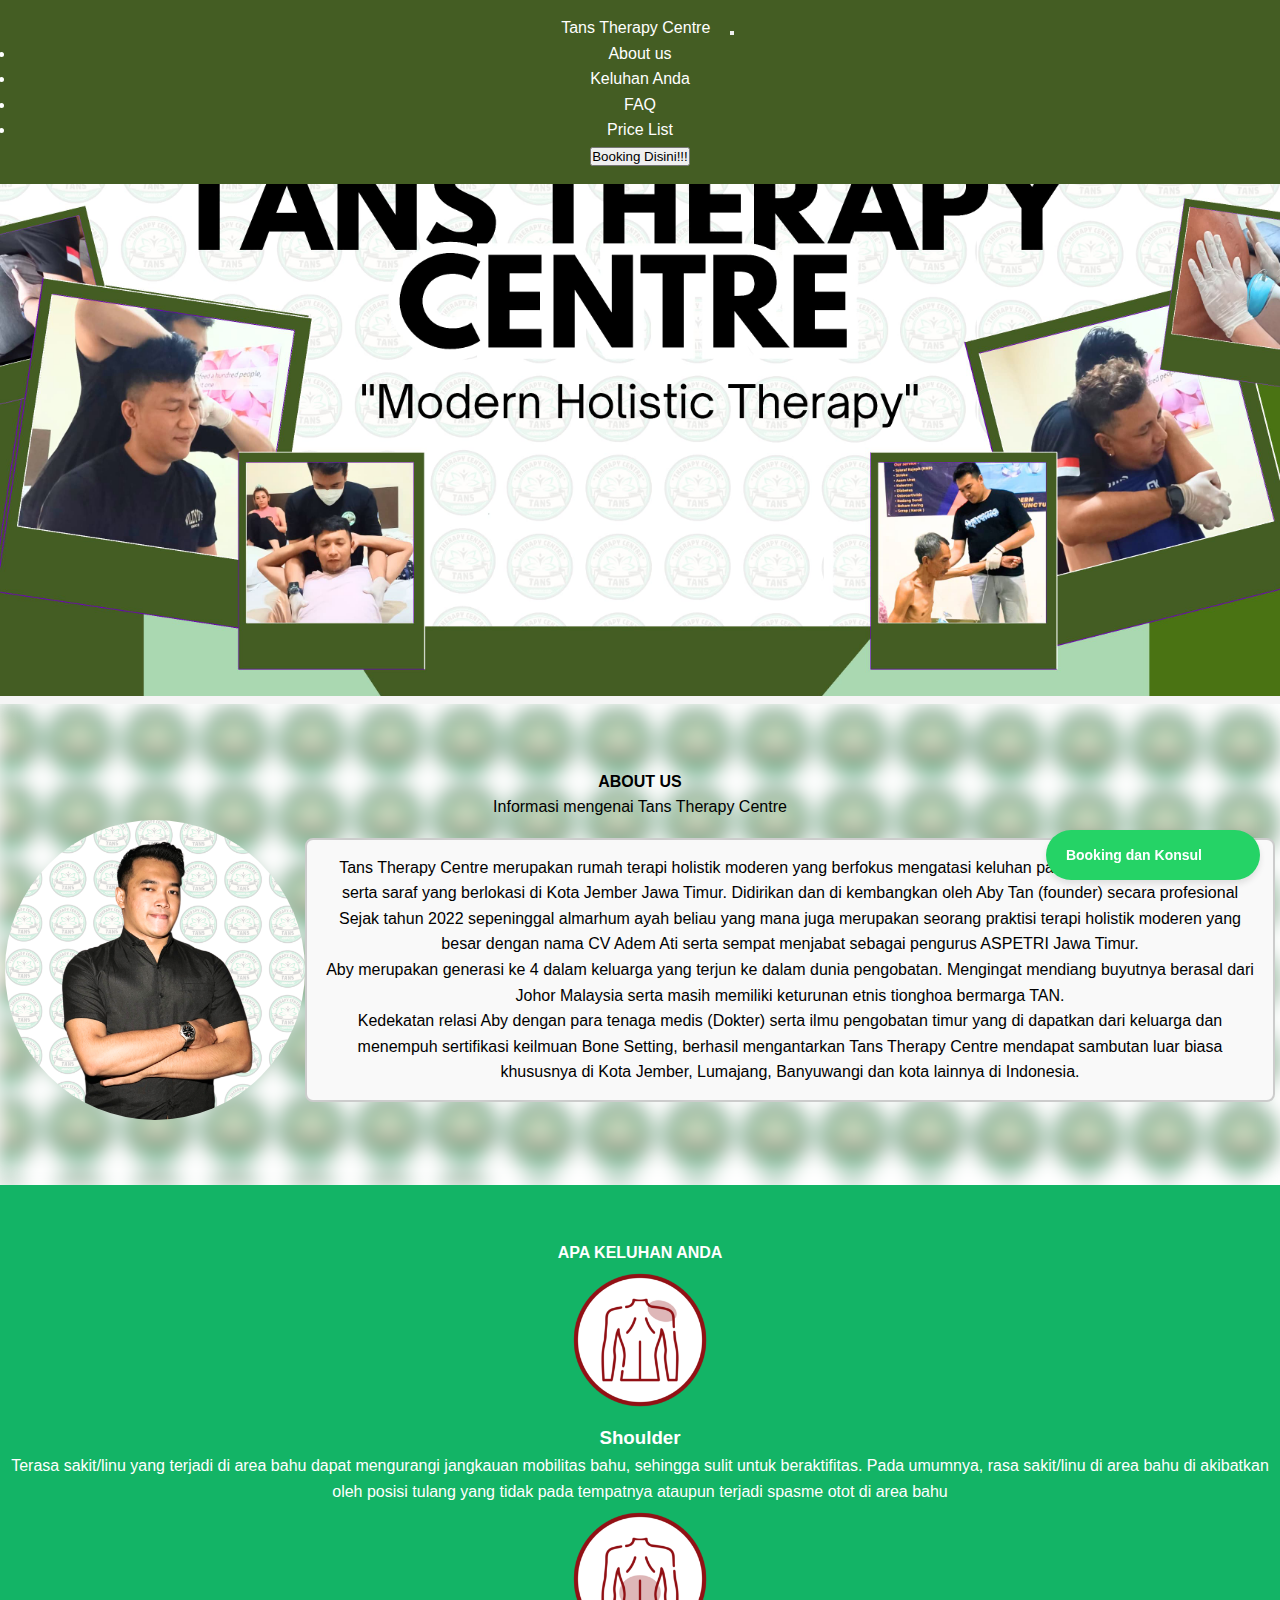
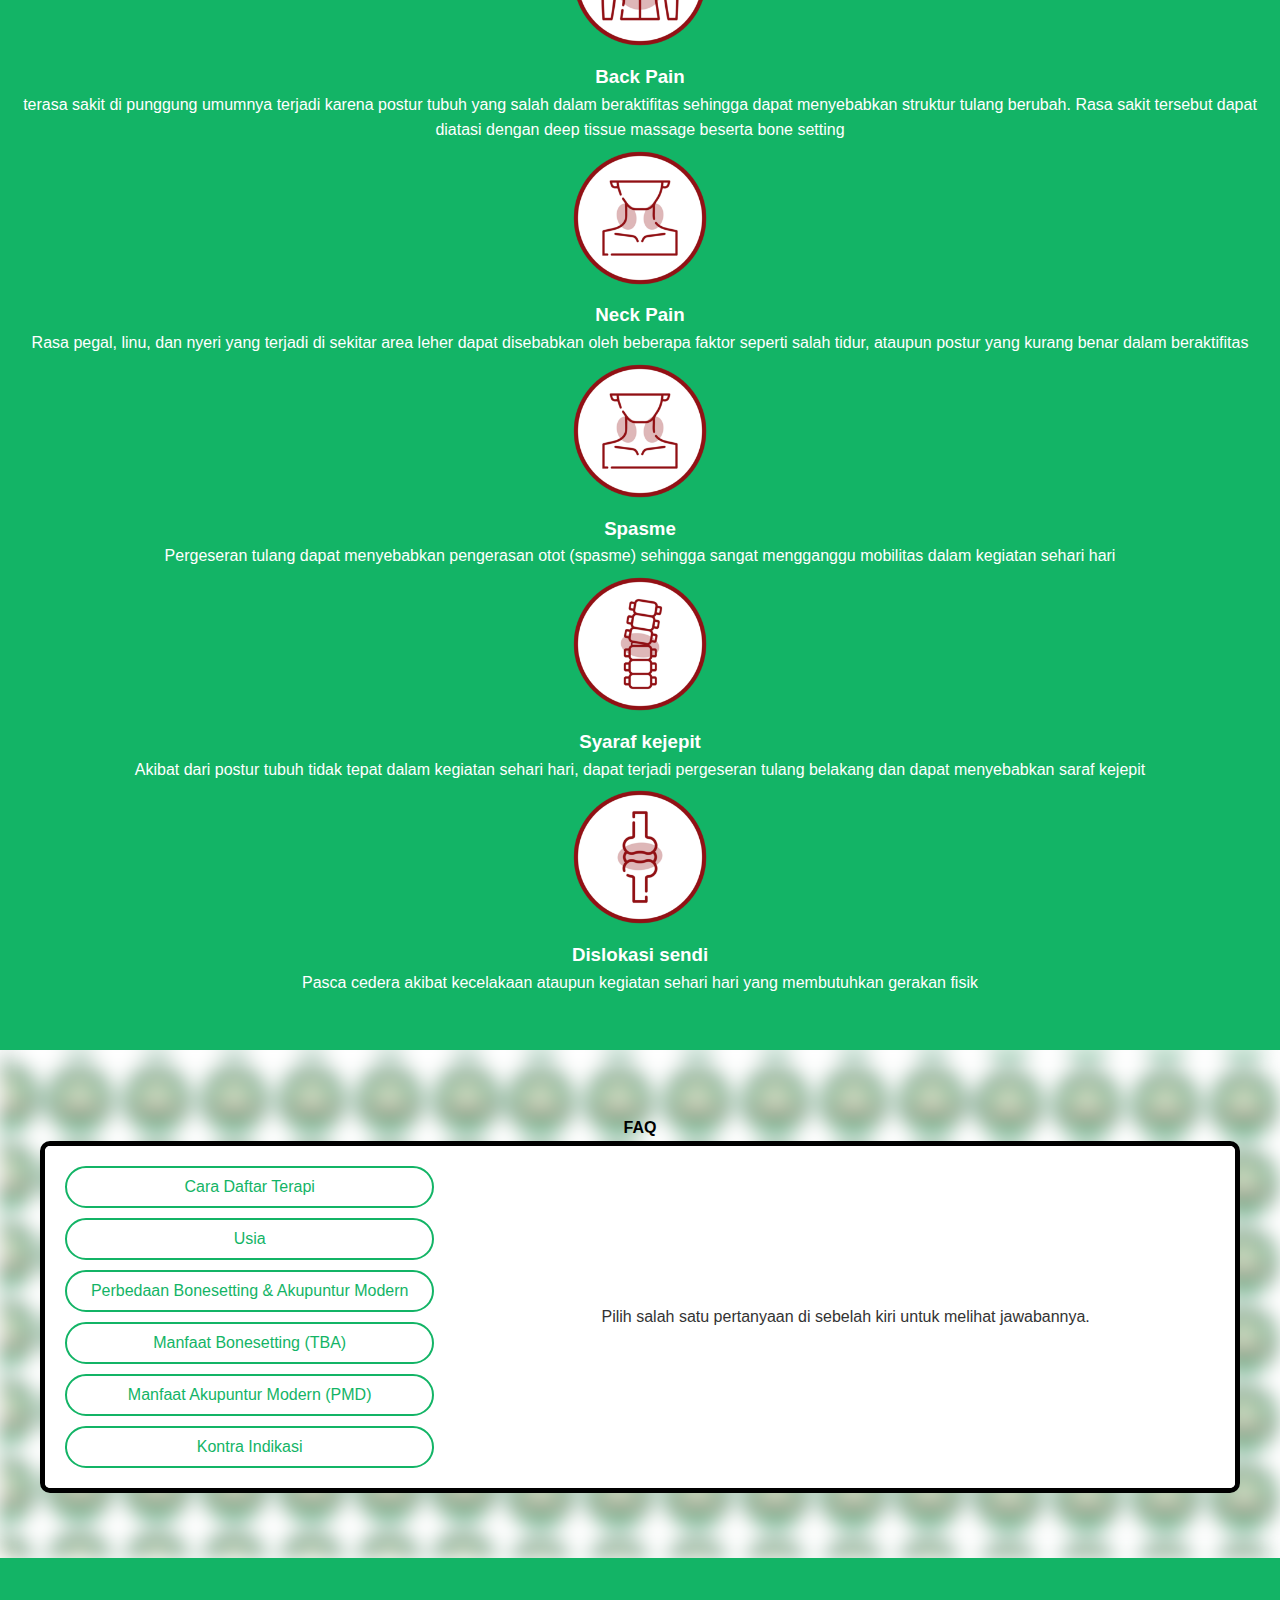
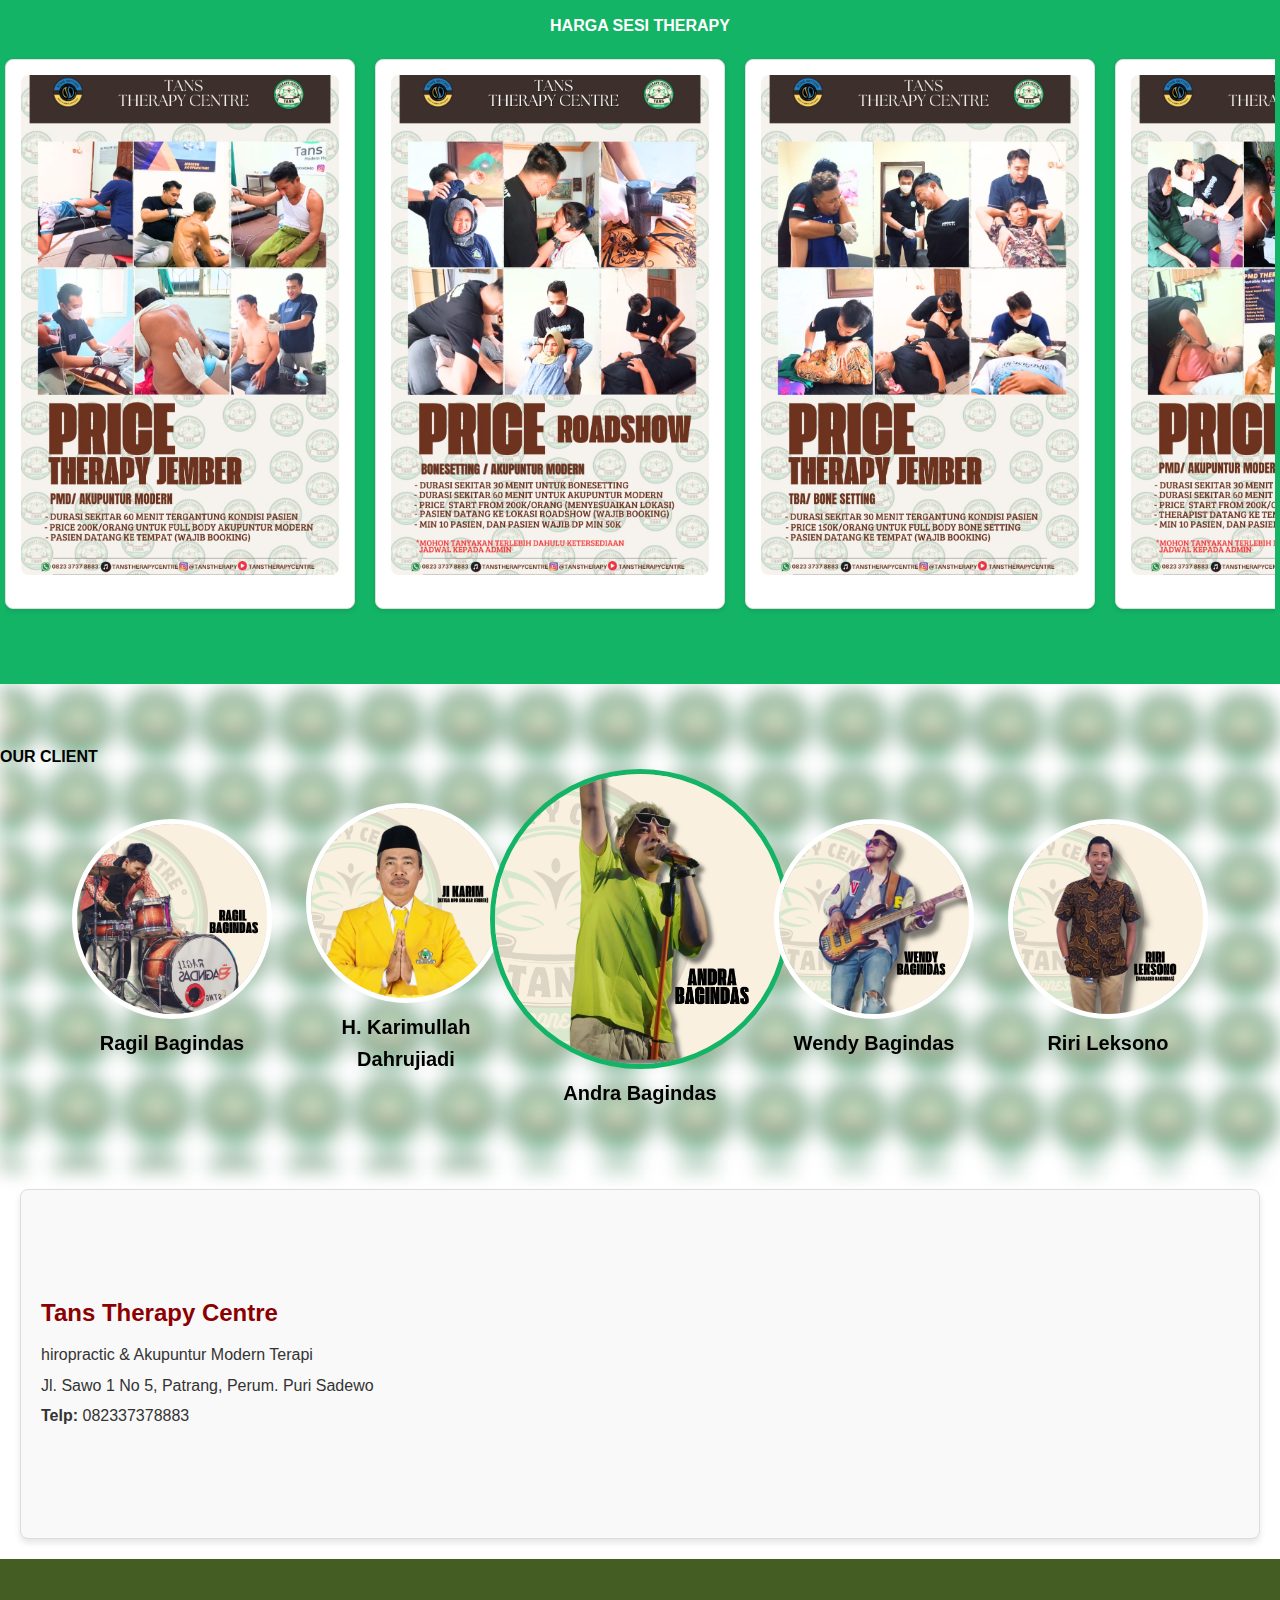
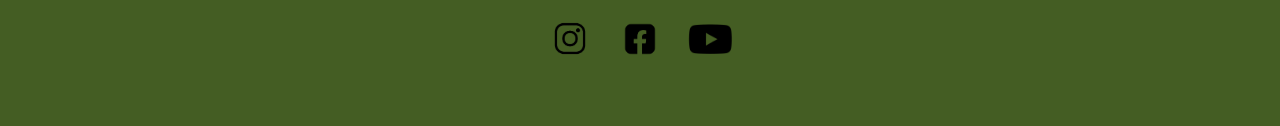
==== commit f4188c30: "Update index.html" ====
--- a/index.html
+++ b/index.html
@@ -18,6 +18,7 @@
       crossorigin="anonymous"
     />
 
+    <link href="https://fonts.googleapis.com/css2?family=Anton&display=swap" rel="stylesheet">
     <link rel="stylesheet" href="https://cdn.jsdelivr.net/npm/swiper@9/swiper-bundle.min.css"/>
     <link rel="stylesheet" href="style.css" />
   </head>
@@ -74,7 +75,7 @@
     <!-- tentang -->
     <div class="container-fluid pt-5 pb-5" id="About-us">
       <div class="container">
-        <h2 class="display-3 text-center">About Us</h2>
+        <strong class="very-bold text-center">ABOUT US</strong>
         <p class="text-center">Informasi mengenai Tans Therapy Centre</p>
     
         <div class="d-flex flex-column flex-md-row align-items-md-center pt-5">
@@ -84,13 +85,13 @@
           <!-- Teks dengan border -->
           <div class="bordered-text" style="border: 2px solid #ccc; padding: 15px; background-color: #f9f9f9; border-radius: 8px;">
             <p>
-              Tans Therapy Centre merupakan rumah terapi holistik modern yang berfokus mengatasi keluhan pada tulang belakang, sendi, serta saraf yang berlokasi di Kota Jember Jawa Timur. Didirikan dan dikembangkan oleh Aby Tan (founder) secara profesional sejak tahun 2022 sepeninggal almarhum ayah beliau yang mana juga merupakan seorang praktisi terapi holistik modern yang besar dengan nama CV Adem Ati serta sempat menjabat sebagai ketua ASPETRI Jawa Timur.
-            </p>
-            <p>
-              Aby merupakan generasi ke-4 dalam keluarga yang terjun ke dalam dunia pengobatan. Mengingat mendiang buyutnya berasal dari Johor Malaysia serta masih memiliki keturunan etnis tionghoa bermarga TAN.
-            </p>
-            <p>
-              Kedekatan relasi Aby dengan para tenaga medis (Dokter) serta ilmu pengobatan timur yang didapatkan dari keluarga dan menempuh sertifikasi keilmuan Bone Setting, berhasil mengantarkan Tans Therapy Centre mendapat sambutan luar biasa khususnya di Kota Jember, Lumajang, Banyuwangi, dan kota lainnya di Indonesia.
+              Tans Therapy Centre merupakan rumah terapi holistik moderen  yang berfokus mengatasi  keluhan pada tulang belakang, sendi, serta saraf yang berlokasi di Kota Jember Jawa Timur. Didirikan dan di kembangkan oleh Aby Tan (founder) secara profesional Sejak tahun 2022 sepeninggal almarhum ayah beliau yang mana juga merupakan seorang praktisi terapi holistik moderen yang besar dengan nama CV Adem Ati serta sempat menjabat sebagai pengurus ASPETRI Jawa Timur.
+            </p>
+            <p>
+              Aby merupakan generasi ke 4 dalam keluarga yang terjun ke dalam dunia pengobatan. Mengingat mendiang buyutnya berasal dari Johor Malaysia serta masih memiliki keturunan etnis tionghoa bermarga TAN.
+            </p>
+            <p>
+              Kedekatan relasi Aby dengan para tenaga medis (Dokter) serta ilmu pengobatan timur yang di dapatkan dari keluarga dan menempuh sertifikasi keilmuan Bone Setting, berhasil mengantarkan Tans Therapy Centre mendapat sambutan luar biasa khususnya di Kota Jember, Lumajang, Banyuwangi dan kota lainnya di Indonesia.
             </p>
           </div>
         </div>
@@ -99,7 +100,7 @@
     <!-- layanan -->
     <div class="container-fluid pt-5 pb-5" id="Keluhan-Anda">
       <div class="container text-center">
-        <h1 class="display-3">Apa keluhan anda</h1>
+        <strong class="very-bold">APA KELUHAN ANDA</strong>
         <div class="row pt-4">
           <div class="col-md-4">
             <span class="fa-6x"><img src="1.png" style="width: 150px; height: auto;" /></span>
@@ -157,13 +158,15 @@
     <!-- portofolio -->
     <div class="container-fluid pt-5 pb-5" id="FAQ">
       <div class="container text-center">
-        <h2 class="display-3">FAQ</h2>
+        <strong class="very-bold">FAQ</strong>
         <div class="faq-container">
           <div class="faq-buttons">
-              <button onclick="showAnswer(0)">Lokasi di mana?</button>
-              <button onclick="showAnswer(1)">Khasiatnya apa?</button>
-              <button onclick="showAnswer(2)">Usia?</button>
-              <button onclick="showAnswer(3)">Efek samping?</button>
+              <button onclick="showAnswer(0)">Cara Daftar Terapi</button>
+              <button onclick="showAnswer(1)">Usia</button>
+              <button onclick="showAnswer(2)">Perbedaan Bonesetting & Akupuntur Modern</button>
+              <button onclick="showAnswer(3)">Manfaat Bonesetting (TBA)</button>
+              <button onclick="showAnswer(4)">Manfaat Akupuntur Modern (PMD)</button>
+              <button onclick="showAnswer(5)">Kontra Indikasi</button>
           </div>
           <div class="faq-answer">
               <p id="answer-text">Pilih salah satu pertanyaan di sebelah kiri untuk melihat jawabannya.</p>
@@ -172,6 +175,7 @@
               <p></p>
           </div>
       </div>
+      <script src="script.js"></script>
     </p>
               </div>
             </div>
@@ -183,7 +187,7 @@
     <!-- tim -->
     <div class="container-fluid pt-5 pb-5" id="Price-List">
       <div class="container text-center">
-        <h1 class="display-3">Harga Sesi Therapy</h1>
+        <strong class="very-bold">HARGA SESI THERAPY</strong>
         <div class="scroll-container">
           <div class="scroll-content">
             <div class="card text-center">
@@ -224,7 +228,7 @@
     <!-- client -->
     <div class="container-fluid" id="Our-Client">
       <div class="my-container">
-          <h1>Our Client</h1>
+          <strong class="very-bold">OUR CLIENT</strong>
           <div class="swiper-container">
               <div class="swiper-wrapper">
                   <div class="swiper-slide profile-card">
@@ -251,7 +255,6 @@
           </div>
       </div>
   </div>
-  
   <!-- Swiper JS -->
   <script src="https://cdn.jsdelivr.net/npm/swiper@9/swiper-bundle.min.js"></script>
   <script src="script1.js"></script>
--- a/style.css
+++ b/style.css
@@ -205,6 +205,25 @@
   }
 }
 
+#FAQ {
+  position: relative;
+  padding: 60px 0;
+}
+
+#FAQ::before {
+  content: "";
+  background-image: url('24.jpeg'); /* Ganti dengan gambar wallpaper untuk About Us */
+  background-size: 100%;
+  background-repeat: no-repeat;
+  background-position: center center;
+  position: absolute;
+  top: 0;
+  left: 0;
+  right: 0;
+  bottom: 0;
+  filter: blur(10px); /* Menambahkan efek blur */
+  z-index: -1; /* Memastikan gambar blur di belakang konten */
+}
 
 .container {
   padding: 5px;
@@ -379,11 +398,23 @@
 }
 
 #About-us {
-  background-image: url('10.png'); /* Ganti dengan gambar wallpaper untuk About Us */
-  background-size: 80%;
+  position: relative;
+  padding: 60px 0;
+}
+
+#About-us::before {
+  content: "";
+  background-image: url('24.jpeg'); /* Ganti dengan gambar wallpaper untuk About Us */
+  background-size: 100%;
   background-repeat: no-repeat;
   background-position: center center;
-  padding: 50px 0; /* Menambahkan padding untuk ruang yang cukup */
+  position: absolute;
+  top: 0;
+  left: 0;
+  right: 0;
+  bottom: 0;
+  filter: blur(10px); /* Menambahkan efek blur */
+  z-index: -1; /* Memastikan gambar blur di belakang konten */
 }
 
 /* Background untuk Keluhan Anda */
@@ -393,15 +424,6 @@
   padding: 50px 0;
 }
 
-/* Background untuk FAQ */
-#FAQ {
-  background-image: url('10.png'); /* Ganti dengan gambar wallpaper untuk FAQ */
-  background-size: 70%;
-  background-repeat: no-repeat;
-  background-position: center center;
-  padding: 50px 0; /* Menambahkan padding untuk ruang yang cukup */
-}
-
 /* Background untuk Price List */
 #Price-List {
   background-color: #13b466; /* Ganti dengan warna yang diinginkan (misalnya hijau) */
@@ -436,7 +458,7 @@
 
 /* Container utama untuk ikon */
 .client {
-    background-color: #f9f9f9; /* Warna latar belakang (opsional) */
+    background-color: #445d23; /* Warna latar belakang (opsional) */
 }
 
 /* Mengatur tata letak ikon */
@@ -455,53 +477,104 @@
     transition: transform 0.3s ease-in-out; /* Efek transisi saat hover */
 }
 
-/* Efek hover pada ikon */
-.client .col img:hover {
-    transform: scale(1.1); /* Ikon akan membesar sedikit saat di-hover */
-    cursor: pointer;
-}
-
-/* Membuat container khusus */
-.my-container {
-  max-width: 1200px;
-  margin: 50px auto; /* Tambahkan margin-top untuk memberi jarak */
-  padding: 20px;
-  background-color: #13b466;
-  border-radius: 10px;
-  box-shadow: 0 4px 8px rgba(0, 0, 0, 0.5);
-}
-
-
-/* Styling untuk judul */
-h1 {
-  margin-bottom: 30px;
-  color: #fff;
-}
-
-/* Grid untuk menampilkan profile-card */
-.client-grid {
-  display: flex;
-  justify-content: space-around;
-  flex-wrap: wrap;
-}
-
-/* Gaya setiap profile-card */
+/* Style dasar untuk desktop (ukuran besar) */
+.swiper-container {
+  width: 35%;
+  max-width: 1100px; /* Membatasi lebar maksimal kontainer */
+  margin: 0 auto; /* Memusatkan slider */
+  overflow: visible; /* Membiarkan overflow terlihat */
+}
+
+.swiper-wrapper {
+  display: flex;
+  align-items: center; /* Membuat elemen tetap terpusat secara vertikal */
+}
+
+.swiper-slide {
+  display: flex;
+  flex-direction: column;
+  align-items: center;
+  justify-content: center;
+  padding: 0; /* Mengurangi padding antar elemen agar lebih rapat */
+  margin: 0; /* Mengurangi margin antar elemen */
+}
+
 .profile-card {
   text-align: center;
-  margin: 10px;
-}
-
-/* Gaya untuk gambar profil profile-card */
+}
+
 .profile-card img {
-  width: 150px;
-  height: 150px;
-  border-radius: 50%;
+  width: 200px; /* Ukuran gambar untuk desktop */
+  height: 200px;
+  border-radius: 50%; /* Membuat gambar bulat */
   object-fit: cover;
-  border: 5px solid #b51f1f;
-}
-
-/* Nama profile-card */
+  border: 5px solid #ffffff; /* Border putih untuk gambar */
+  margin-bottom: 8px; /* Mengurangi margin bawah gambar */
+}
+
 .profile-card h3 {
-  margin-top: 10px;
-  color: #fff;
-}
+  margin: 0;
+  font-size: 20px; /* Ukuran font untuk desktop */
+  color: #000000; /* Agar teks terlihat jelas */
+}
+
+.swiper-slide-active img {
+  width: 300px; /* Ukuran gambar lebih besar pada slide aktif */
+  height: 300px;
+  border: 5px solid #13b466; /* Border hijau untuk gambar aktif */
+}
+
+.swiper-slide-active {
+  transform: scale(1.1); /* Memperbesar gambar aktif */
+}
+
+/* Responsif untuk mobile */
+@media (max-width: 768px) {
+  .swiper-container {
+    width: 100%; /* Lebar slider lebih besar pada mobile */
+    max-width: 100%; /* Memastikan lebar maksimal 100% */
+  }
+
+  .profile-card img {
+    width: 100px; /* Ukuran gambar lebih kecil untuk mobile */
+    height: 100px;
+    margin-bottom: 5px;
+  }
+
+  .profile-card h3 {
+    font-size: 12px; /* Ukuran font lebih kecil untuk mobile */
+  }
+
+  .swiper-slide-active img {
+    width: 200px; /* Gambar aktif lebih kecil untuk mobile */
+    height: 200px;
+  }
+
+  .swiper-slide-active {
+    transform: scale(1.05); /* Sedikit memperbesar gambar aktif pada mobile */
+  }
+}
+
+
+#Our-Client {
+  position: relative;
+  padding: 60px 0;
+}
+
+#Our-Client::before {
+  content: "";
+  background-image: url('24.jpeg'); /* Ganti dengan gambar wallpaper untuk About Us */
+  background-size: 100%;
+  background-repeat: no-repeat;
+  background-position: center center;
+  position: absolute;
+  top: 0;
+  left: 0;
+  right: 0;
+  bottom: 0;
+  filter: blur(10px); /* Menambahkan efek blur */
+  z-index: -1; /* Memastikan gambar blur di belakang konten */
+}
+
+
+
--- a/style.css
+++ b/style.css
@@ -205,6 +205,25 @@
   }
 }
 
+#FAQ {
+  position: relative;
+  padding: 60px 0;
+}
+
+#FAQ::before {
+  content: "";
+  background-image: url('24.jpeg'); /* Ganti dengan gambar wallpaper untuk About Us */
+  background-size: 100%;
+  background-repeat: no-repeat;
+  background-position: center center;
+  position: absolute;
+  top: 0;
+  left: 0;
+  right: 0;
+  bottom: 0;
+  filter: blur(10px); /* Menambahkan efek blur */
+  z-index: -1; /* Memastikan gambar blur di belakang konten */
+}
 
 .container {
   padding: 5px;
@@ -379,11 +398,23 @@
 }
 
 #About-us {
-  background-image: url('10.png'); /* Ganti dengan gambar wallpaper untuk About Us */
-  background-size: 80%;
+  position: relative;
+  padding: 60px 0;
+}
+
+#About-us::before {
+  content: "";
+  background-image: url('24.jpeg'); /* Ganti dengan gambar wallpaper untuk About Us */
+  background-size: 100%;
   background-repeat: no-repeat;
   background-position: center center;
-  padding: 50px 0; /* Menambahkan padding untuk ruang yang cukup */
+  position: absolute;
+  top: 0;
+  left: 0;
+  right: 0;
+  bottom: 0;
+  filter: blur(10px); /* Menambahkan efek blur */
+  z-index: -1; /* Memastikan gambar blur di belakang konten */
 }
 
 /* Background untuk Keluhan Anda */
@@ -393,15 +424,6 @@
   padding: 50px 0;
 }
 
-/* Background untuk FAQ */
-#FAQ {
-  background-image: url('10.png'); /* Ganti dengan gambar wallpaper untuk FAQ */
-  background-size: 70%;
-  background-repeat: no-repeat;
-  background-position: center center;
-  padding: 50px 0; /* Menambahkan padding untuk ruang yang cukup */
-}
-
 /* Background untuk Price List */
 #Price-List {
   background-color: #13b466; /* Ganti dengan warna yang diinginkan (misalnya hijau) */
@@ -436,7 +458,7 @@
 
 /* Container utama untuk ikon */
 .client {
-    background-color: #f9f9f9; /* Warna latar belakang (opsional) */
+    background-color: #445d23; /* Warna latar belakang (opsional) */
 }
 
 /* Mengatur tata letak ikon */
@@ -455,53 +477,104 @@
     transition: transform 0.3s ease-in-out; /* Efek transisi saat hover */
 }
 
-/* Efek hover pada ikon */
-.client .col img:hover {
-    transform: scale(1.1); /* Ikon akan membesar sedikit saat di-hover */
-    cursor: pointer;
-}
-
-/* Membuat container khusus */
-.my-container {
-  max-width: 1200px;
-  margin: 50px auto; /* Tambahkan margin-top untuk memberi jarak */
-  padding: 20px;
-  background-color: #13b466;
-  border-radius: 10px;
-  box-shadow: 0 4px 8px rgba(0, 0, 0, 0.5);
-}
-
-
-/* Styling untuk judul */
-h1 {
-  margin-bottom: 30px;
-  color: #fff;
-}
-
-/* Grid untuk menampilkan profile-card */
-.client-grid {
-  display: flex;
-  justify-content: space-around;
-  flex-wrap: wrap;
-}
-
-/* Gaya setiap profile-card */
+/* Style dasar untuk desktop (ukuran besar) */
+.swiper-container {
+  width: 35%;
+  max-width: 1100px; /* Membatasi lebar maksimal kontainer */
+  margin: 0 auto; /* Memusatkan slider */
+  overflow: visible; /* Membiarkan overflow terlihat */
+}
+
+.swiper-wrapper {
+  display: flex;
+  align-items: center; /* Membuat elemen tetap terpusat secara vertikal */
+}
+
+.swiper-slide {
+  display: flex;
+  flex-direction: column;
+  align-items: center;
+  justify-content: center;
+  padding: 0; /* Mengurangi padding antar elemen agar lebih rapat */
+  margin: 0; /* Mengurangi margin antar elemen */
+}
+
 .profile-card {
   text-align: center;
-  margin: 10px;
-}
-
-/* Gaya untuk gambar profil profile-card */
+}
+
 .profile-card img {
-  width: 150px;
-  height: 150px;
-  border-radius: 50%;
+  width: 200px; /* Ukuran gambar untuk desktop */
+  height: 200px;
+  border-radius: 50%; /* Membuat gambar bulat */
   object-fit: cover;
-  border: 5px solid #b51f1f;
-}
-
-/* Nama profile-card */
+  border: 5px solid #ffffff; /* Border putih untuk gambar */
+  margin-bottom: 8px; /* Mengurangi margin bawah gambar */
+}
+
 .profile-card h3 {
-  margin-top: 10px;
-  color: #fff;
-}
+  margin: 0;
+  font-size: 20px; /* Ukuran font untuk desktop */
+  color: #000000; /* Agar teks terlihat jelas */
+}
+
+.swiper-slide-active img {
+  width: 300px; /* Ukuran gambar lebih besar pada slide aktif */
+  height: 300px;
+  border: 5px solid #13b466; /* Border hijau untuk gambar aktif */
+}
+
+.swiper-slide-active {
+  transform: scale(1.1); /* Memperbesar gambar aktif */
+}
+
+/* Responsif untuk mobile */
+@media (max-width: 768px) {
+  .swiper-container {
+    width: 100%; /* Lebar slider lebih besar pada mobile */
+    max-width: 100%; /* Memastikan lebar maksimal 100% */
+  }
+
+  .profile-card img {
+    width: 100px; /* Ukuran gambar lebih kecil untuk mobile */
+    height: 100px;
+    margin-bottom: 5px;
+  }
+
+  .profile-card h3 {
+    font-size: 12px; /* Ukuran font lebih kecil untuk mobile */
+  }
+
+  .swiper-slide-active img {
+    width: 200px; /* Gambar aktif lebih kecil untuk mobile */
+    height: 200px;
+  }
+
+  .swiper-slide-active {
+    transform: scale(1.05); /* Sedikit memperbesar gambar aktif pada mobile */
+  }
+}
+
+
+#Our-Client {
+  position: relative;
+  padding: 60px 0;
+}
+
+#Our-Client::before {
+  content: "";
+  background-image: url('24.jpeg'); /* Ganti dengan gambar wallpaper untuk About Us */
+  background-size: 100%;
+  background-repeat: no-repeat;
+  background-position: center center;
+  position: absolute;
+  top: 0;
+  left: 0;
+  right: 0;
+  bottom: 0;
+  filter: blur(10px); /* Menambahkan efek blur */
+  z-index: -1; /* Memastikan gambar blur di belakang konten */
+}
+
+
+
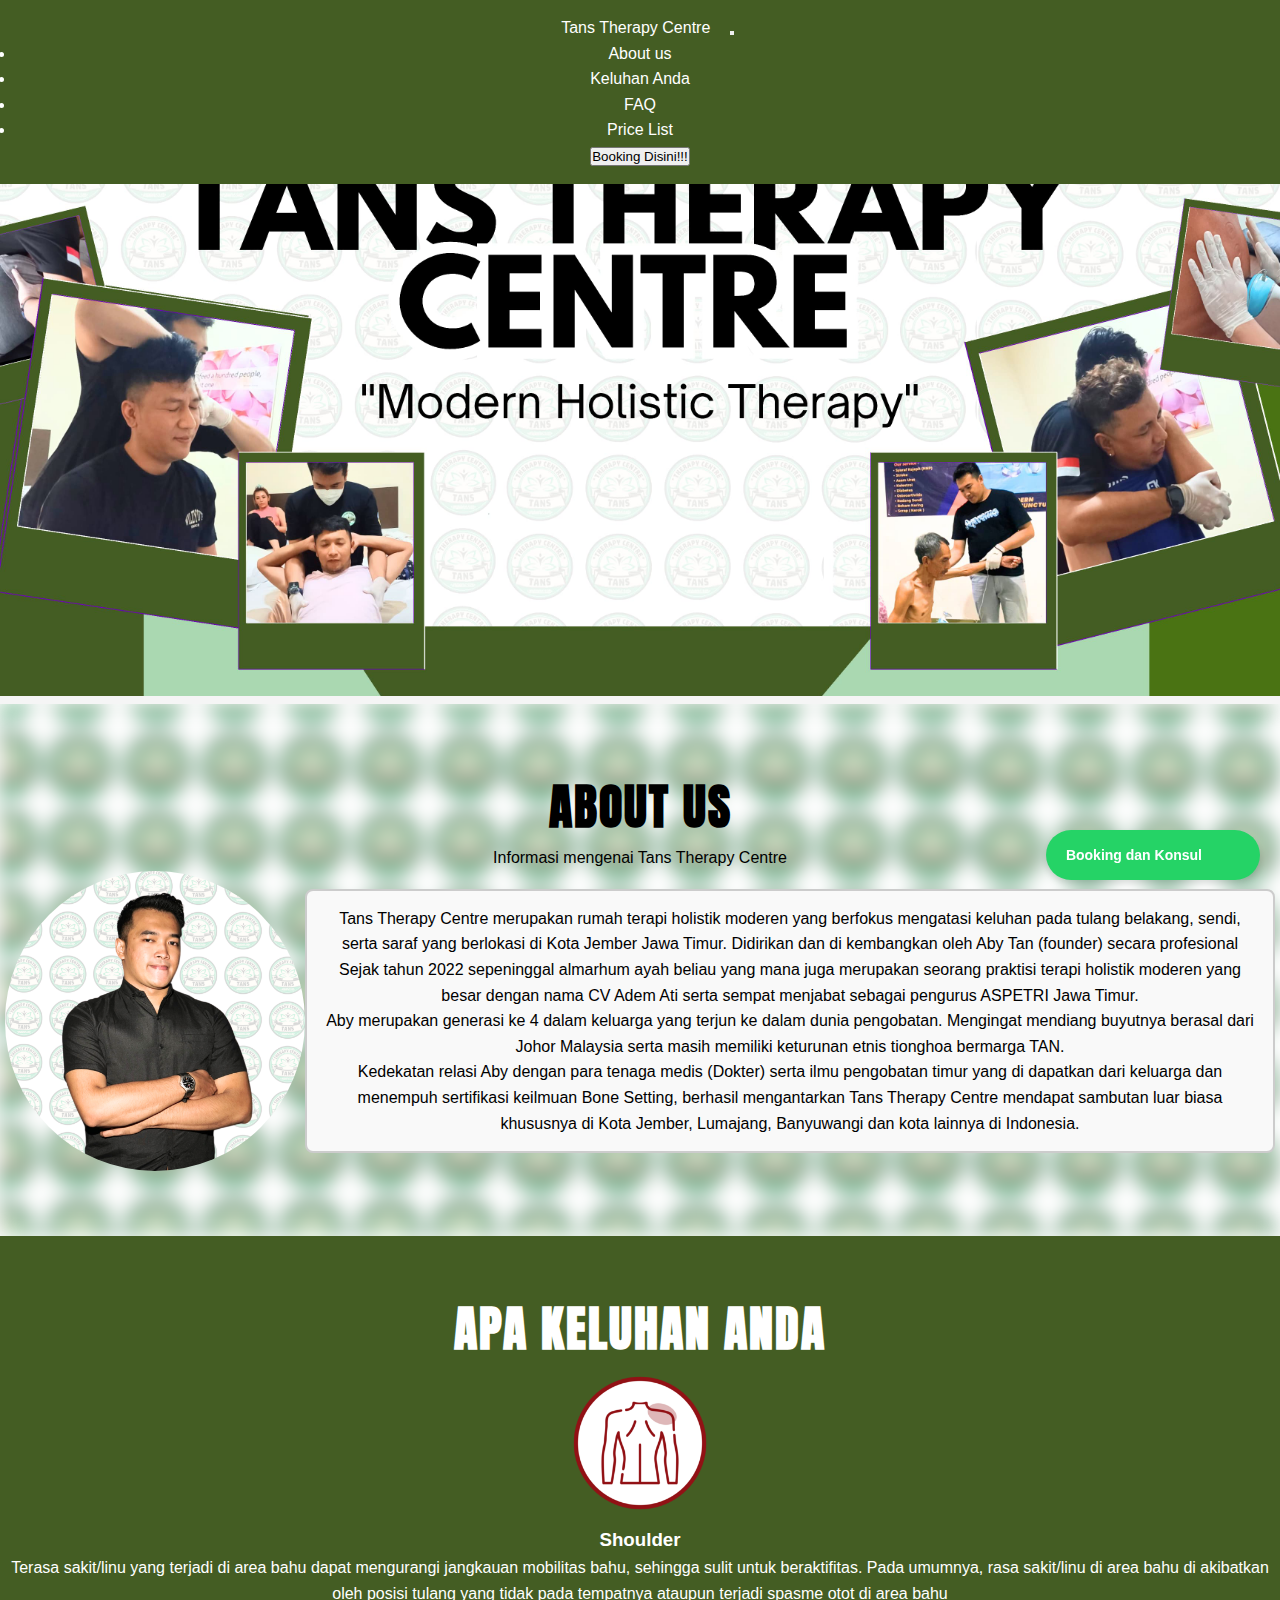
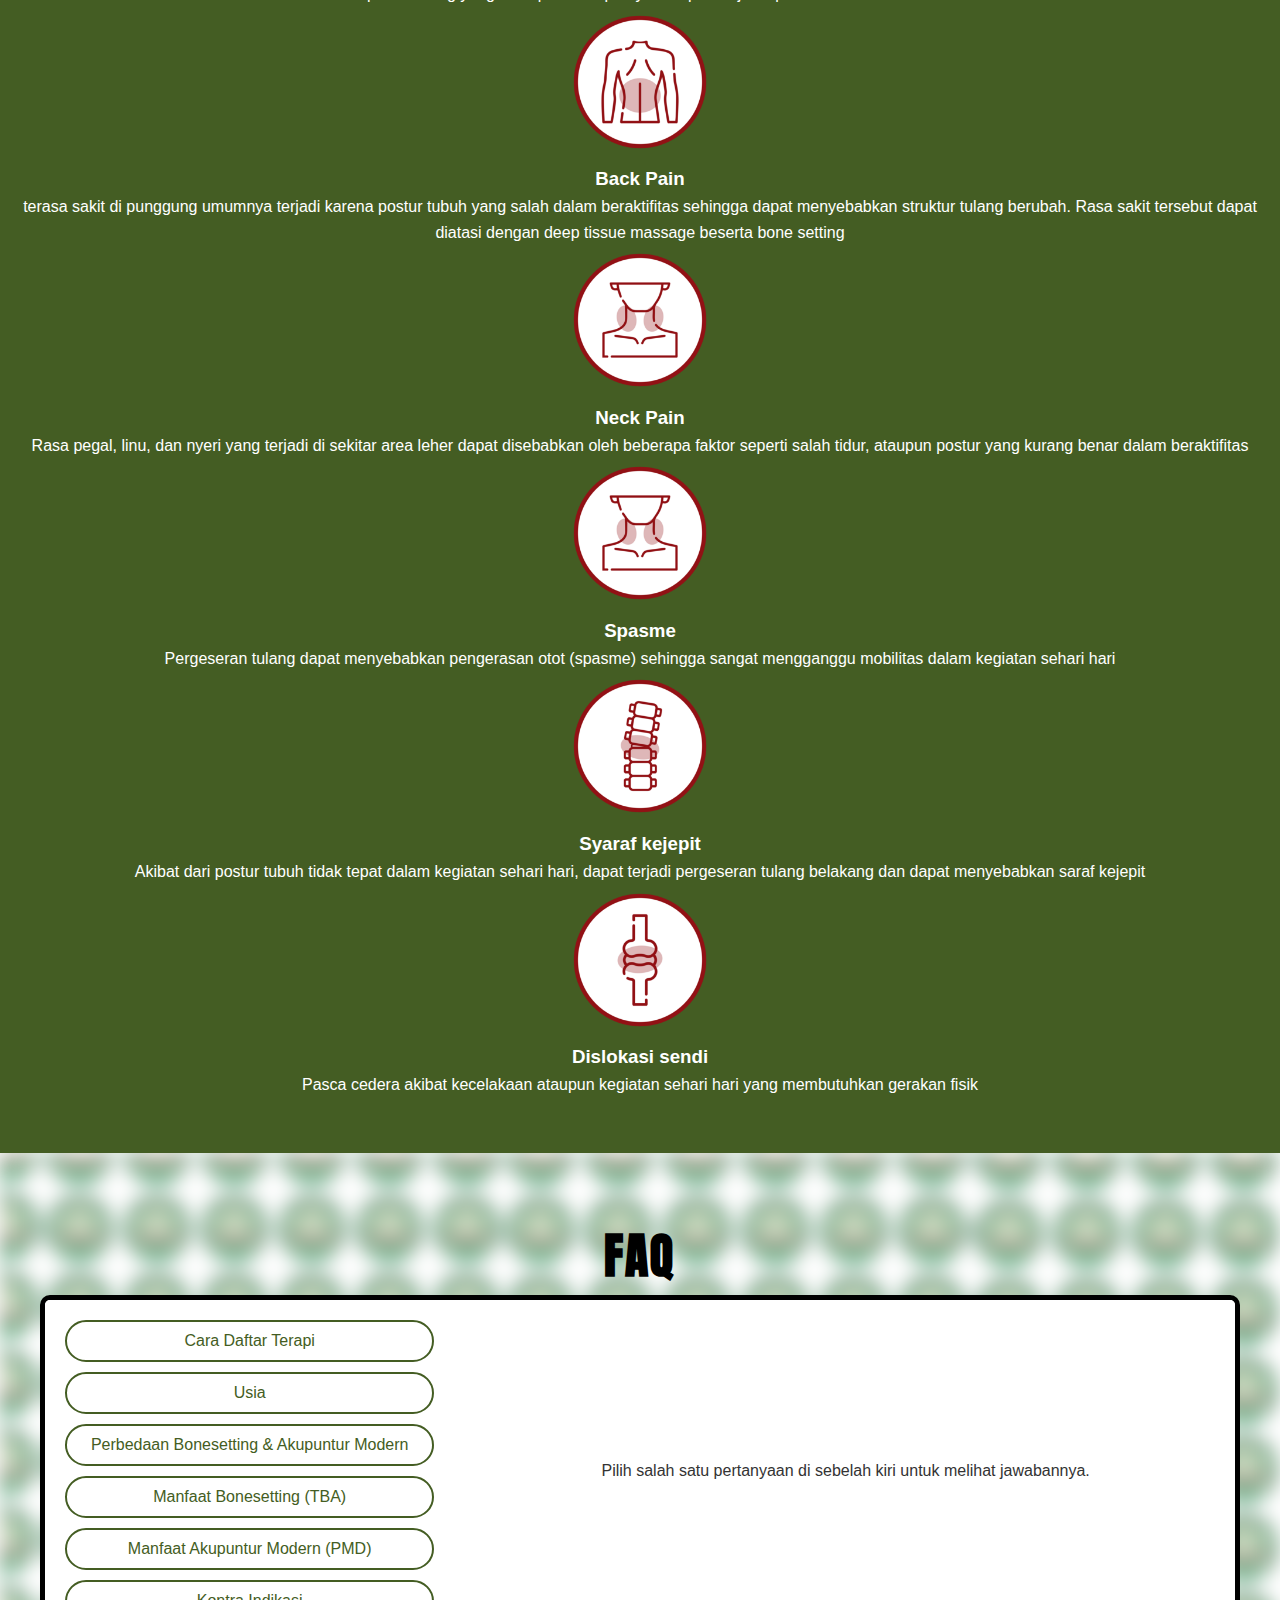
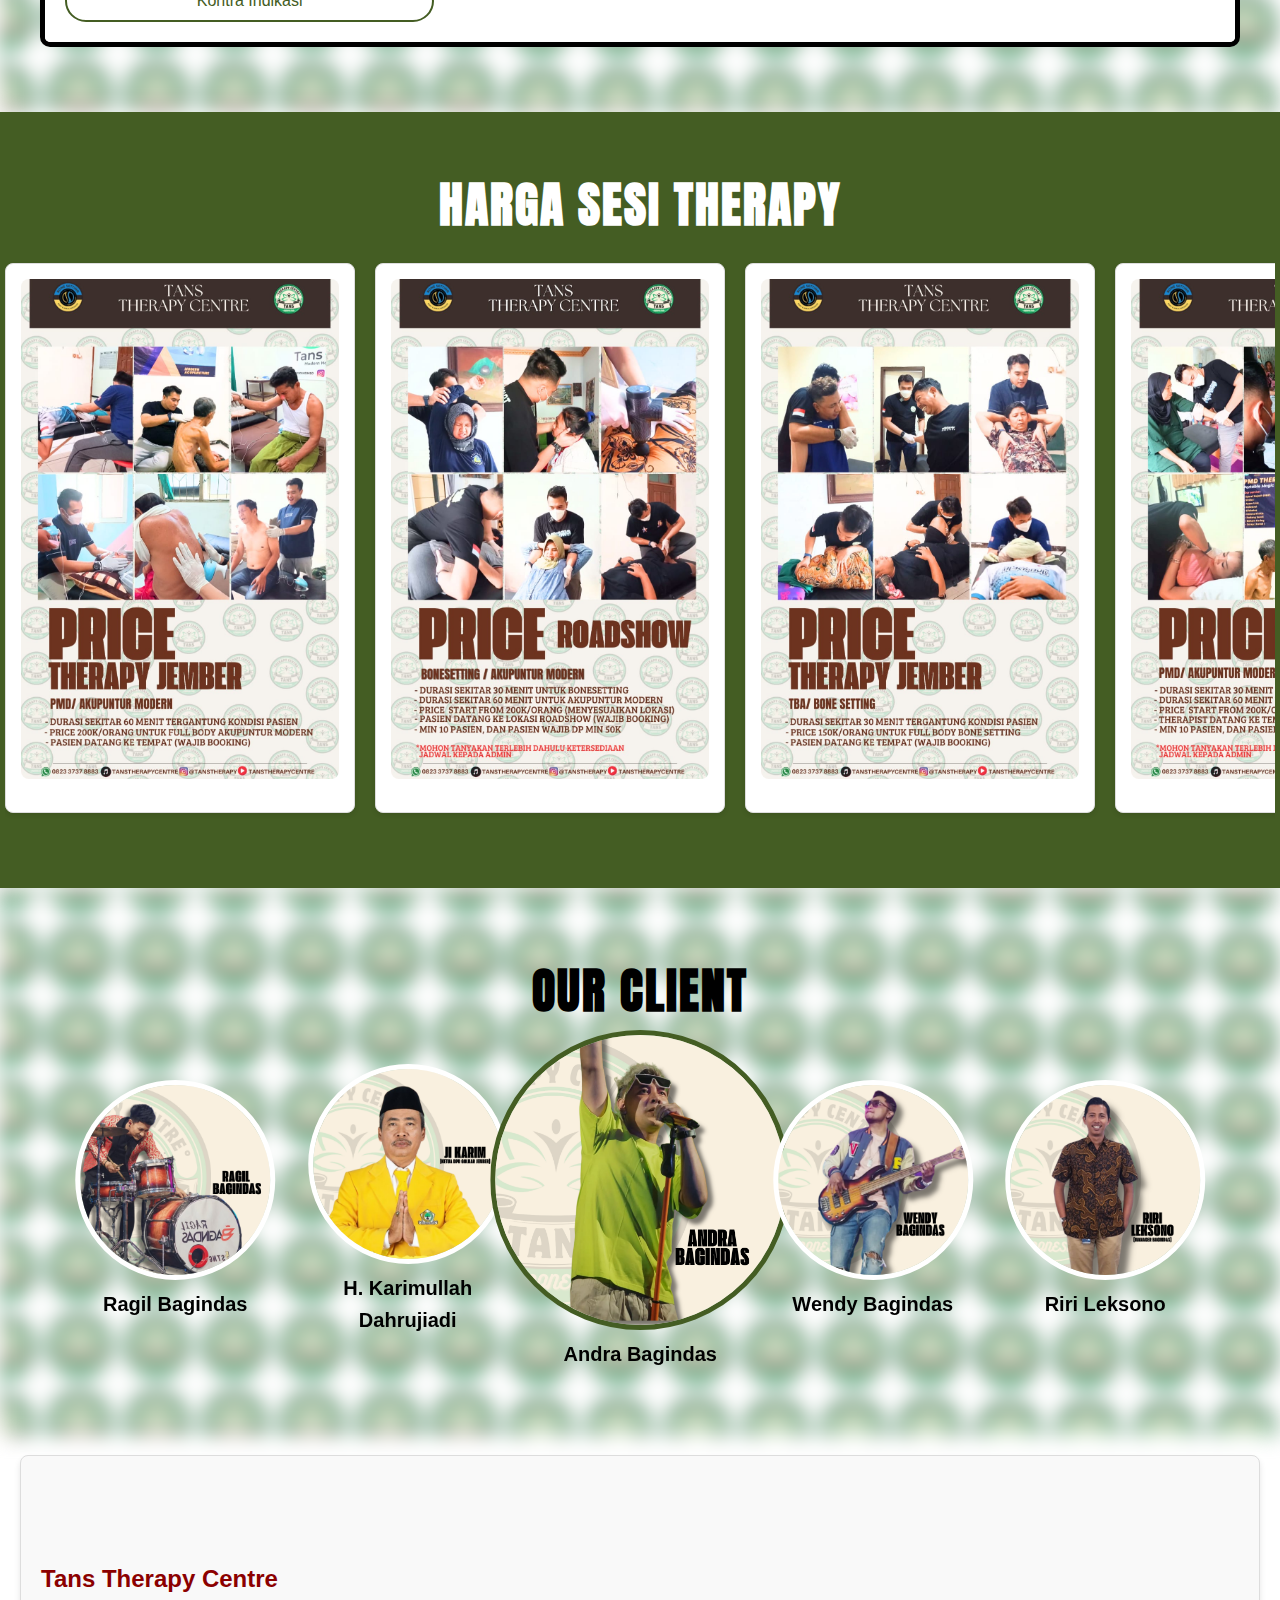
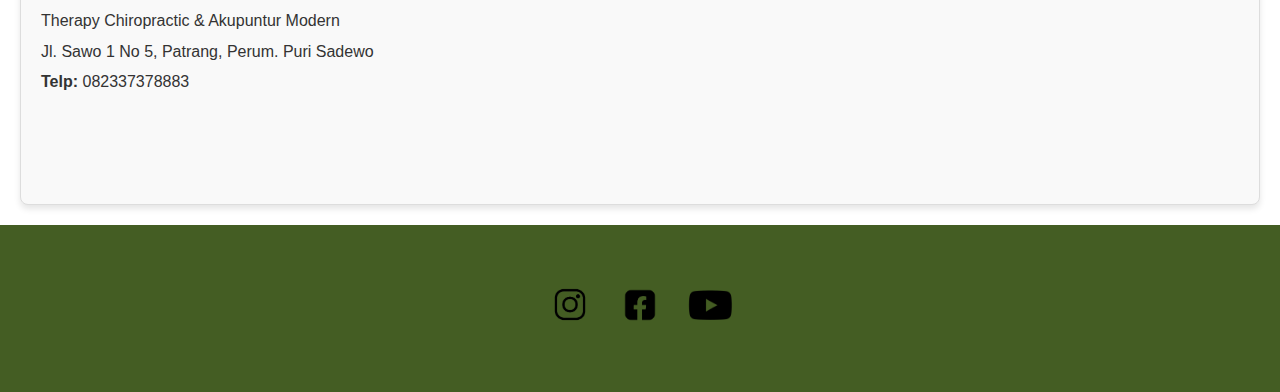
==== commit 477d6f22: "Update index.html" ====
--- a/index.html
+++ b/index.html
@@ -100,7 +100,7 @@
     <!-- layanan -->
     <div class="container-fluid pt-5 pb-5" id="Keluhan-Anda">
       <div class="container text-center">
-        <strong class="very-bold">APA KELUHAN ANDA</strong>
+        <strong class="very-lol">APA KELUHAN ANDA</strong>
         <div class="row pt-4">
           <div class="col-md-4">
             <span class="fa-6x"><img src="1.png" style="width: 150px; height: auto;" /></span>
@@ -187,7 +187,7 @@
     <!-- tim -->
     <div class="container-fluid pt-5 pb-5" id="Price-List">
       <div class="container text-center">
-        <strong class="very-bold">HARGA SESI THERAPY</strong>
+        <strong class="very-lol">HARGA SESI THERAPY</strong>
         <div class="scroll-container">
           <div class="scroll-content">
             <div class="card text-center">
@@ -227,7 +227,7 @@
     </div>
     <!-- client -->
     <div class="container-fluid" id="Our-Client">
-      <div class="my-container">
+      <div class="container text-center">
           <strong class="very-bold">OUR CLIENT</strong>
           <div class="swiper-container">
               <div class="swiper-wrapper">
@@ -262,7 +262,7 @@
     <div class="location-container">
       <div class="address">
         <h2>Tans Therapy Centre</h2>
-        <p>hiropractic & Akupuntur Modern Terapi</p>
+        <p>Therapy Chiropractic & Akupuntur Modern</p>
         <p>Jl. Sawo 1 No 5, Patrang,  Perum. Puri Sadewo</p>
         <p><strong>Telp:</strong> 082337378883</p>
       </div>
--- a/style.css
+++ b/style.css
@@ -146,8 +146,8 @@
 
 .faq-buttons button {
   background-color: white;
-  color: #13b466;
-  border: 2px solid #13b466;
+  color: #445d23;
+  border: 2px solid #445d23;
   border-radius: 50px;
   padding: 10px 20px;
   font-size: 16px;
@@ -156,7 +156,7 @@
 }
 
 .faq-buttons button:hover {
-  background-color: #13b466;
+  background-color: #445d23;
   color: white;
 }
 
@@ -176,6 +176,10 @@
   font-size: 1rem;
   color: #333;
   text-align: center; /* Pusatkan teks di desktop */
+}
+
+#answer-text {
+  white-space: pre-line;
 }
 
 @media (max-width: 768px) {
@@ -201,7 +205,11 @@
   .faq-buttons {
     width: 100%;
     padding: 10px;
-    border-bottom: 2px solid #13b466; /* Garis pemisah di bawah tombol */
+    border-bottom: 2px solid #445d23; /* Garis pemisah di bawah tombol */
+  }
+
+  #answer-text {
+    white-space: pre-line;
   }
 }
 
@@ -355,7 +363,7 @@
 }
 
 .button:hover {
-  background-color: #128C7E;
+  background-color: #445d23;
 }
 
 .location-container {
@@ -419,14 +427,14 @@
 
 /* Background untuk Keluhan Anda */
 #Keluhan-Anda {
-  background-color: #13b466; /* Ganti dengan warna yang diinginkan (misalnya biru) */
+  background-color: #445d23; /* Ganti dengan warna yang diinginkan (misalnya biru) */
   color: white; /* Warna teks putih agar kontras dengan latar belakang */
   padding: 50px 0;
 }
 
 /* Background untuk Price List */
 #Price-List {
-  background-color: #13b466; /* Ganti dengan warna yang diinginkan (misalnya hijau) */
+  background-color: #445d23; /* Ganti dengan warna yang diinginkan (misalnya hijau) */
   color: white; /* Warna teks putih agar kontras dengan latar belakang */
   padding: 50px 0;
 }
@@ -521,7 +529,7 @@
 .swiper-slide-active img {
   width: 300px; /* Ukuran gambar lebih besar pada slide aktif */
   height: 300px;
-  border: 5px solid #13b466; /* Border hijau untuk gambar aktif */
+  border: 5px solid #445d23; /* Border hijau untuk gambar aktif */
 }
 
 .swiper-slide-active {
@@ -576,5 +584,40 @@
   z-index: -1; /* Memastikan gambar blur di belakang konten */
 }
 
-
-
+.very-bold {
+  font-family: 'Anton', sans-serif;
+  font-weight: 900;
+  font-size: 48px;
+  letter-spacing: 2px;
+  color: #000;
+}
+
+/* Responsif untuk mobile */
+@media (max-width: 768px) {
+  .very-bold {
+    font-family: 'Anton', sans-serif;
+    font-weight: 800;
+    font-size: 25px;
+    letter-spacing: 2px;
+    color: #000;
+  }
+}
+
+.very-lol {
+  font-family: 'Anton', sans-serif;
+  font-weight: 900;
+  font-size: 48px;
+  letter-spacing: 2px;
+  color: #ffffff;
+}
+
+/* Responsif untuk mobile */
+@media (max-width: 768px) {
+  .very-lol {
+    font-family: 'Anton', sans-serif;
+    font-weight: 800;
+    font-size: 25px;
+    letter-spacing: 2px;
+    color: #ffffff;
+  }
+}
--- a/style.css
+++ b/style.css
@@ -146,8 +146,8 @@
 
 .faq-buttons button {
   background-color: white;
-  color: #13b466;
-  border: 2px solid #13b466;
+  color: #445d23;
+  border: 2px solid #445d23;
   border-radius: 50px;
   padding: 10px 20px;
   font-size: 16px;
@@ -156,7 +156,7 @@
 }
 
 .faq-buttons button:hover {
-  background-color: #13b466;
+  background-color: #445d23;
   color: white;
 }
 
@@ -176,6 +176,10 @@
   font-size: 1rem;
   color: #333;
   text-align: center; /* Pusatkan teks di desktop */
+}
+
+#answer-text {
+  white-space: pre-line;
 }
 
 @media (max-width: 768px) {
@@ -201,7 +205,11 @@
   .faq-buttons {
     width: 100%;
     padding: 10px;
-    border-bottom: 2px solid #13b466; /* Garis pemisah di bawah tombol */
+    border-bottom: 2px solid #445d23; /* Garis pemisah di bawah tombol */
+  }
+
+  #answer-text {
+    white-space: pre-line;
   }
 }
 
@@ -355,7 +363,7 @@
 }
 
 .button:hover {
-  background-color: #128C7E;
+  background-color: #445d23;
 }
 
 .location-container {
@@ -419,14 +427,14 @@
 
 /* Background untuk Keluhan Anda */
 #Keluhan-Anda {
-  background-color: #13b466; /* Ganti dengan warna yang diinginkan (misalnya biru) */
+  background-color: #445d23; /* Ganti dengan warna yang diinginkan (misalnya biru) */
   color: white; /* Warna teks putih agar kontras dengan latar belakang */
   padding: 50px 0;
 }
 
 /* Background untuk Price List */
 #Price-List {
-  background-color: #13b466; /* Ganti dengan warna yang diinginkan (misalnya hijau) */
+  background-color: #445d23; /* Ganti dengan warna yang diinginkan (misalnya hijau) */
   color: white; /* Warna teks putih agar kontras dengan latar belakang */
   padding: 50px 0;
 }
@@ -521,7 +529,7 @@
 .swiper-slide-active img {
   width: 300px; /* Ukuran gambar lebih besar pada slide aktif */
   height: 300px;
-  border: 5px solid #13b466; /* Border hijau untuk gambar aktif */
+  border: 5px solid #445d23; /* Border hijau untuk gambar aktif */
 }
 
 .swiper-slide-active {
@@ -576,5 +584,40 @@
   z-index: -1; /* Memastikan gambar blur di belakang konten */
 }
 
-
-
+.very-bold {
+  font-family: 'Anton', sans-serif;
+  font-weight: 900;
+  font-size: 48px;
+  letter-spacing: 2px;
+  color: #000;
+}
+
+/* Responsif untuk mobile */
+@media (max-width: 768px) {
+  .very-bold {
+    font-family: 'Anton', sans-serif;
+    font-weight: 800;
+    font-size: 25px;
+    letter-spacing: 2px;
+    color: #000;
+  }
+}
+
+.very-lol {
+  font-family: 'Anton', sans-serif;
+  font-weight: 900;
+  font-size: 48px;
+  letter-spacing: 2px;
+  color: #ffffff;
+}
+
+/* Responsif untuk mobile */
+@media (max-width: 768px) {
+  .very-lol {
+    font-family: 'Anton', sans-serif;
+    font-weight: 800;
+    font-size: 25px;
+    letter-spacing: 2px;
+    color: #ffffff;
+  }
+}
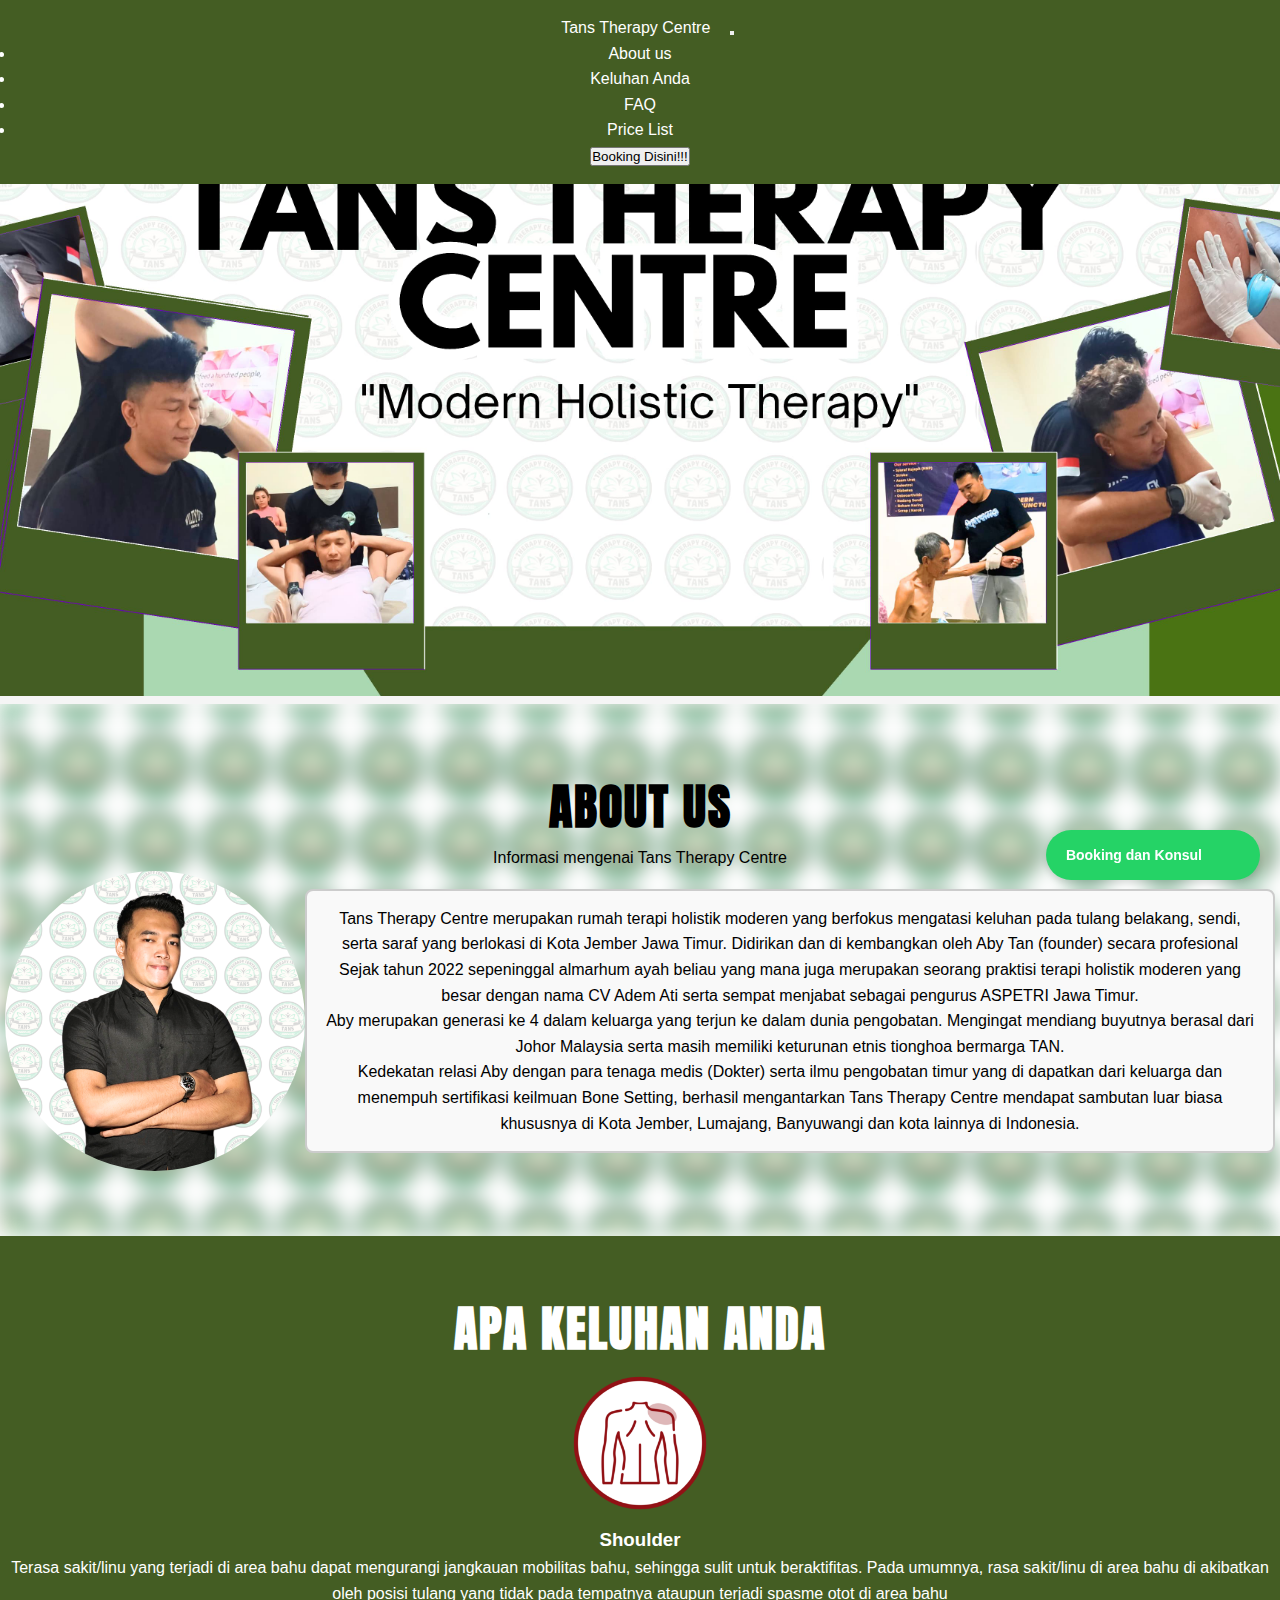
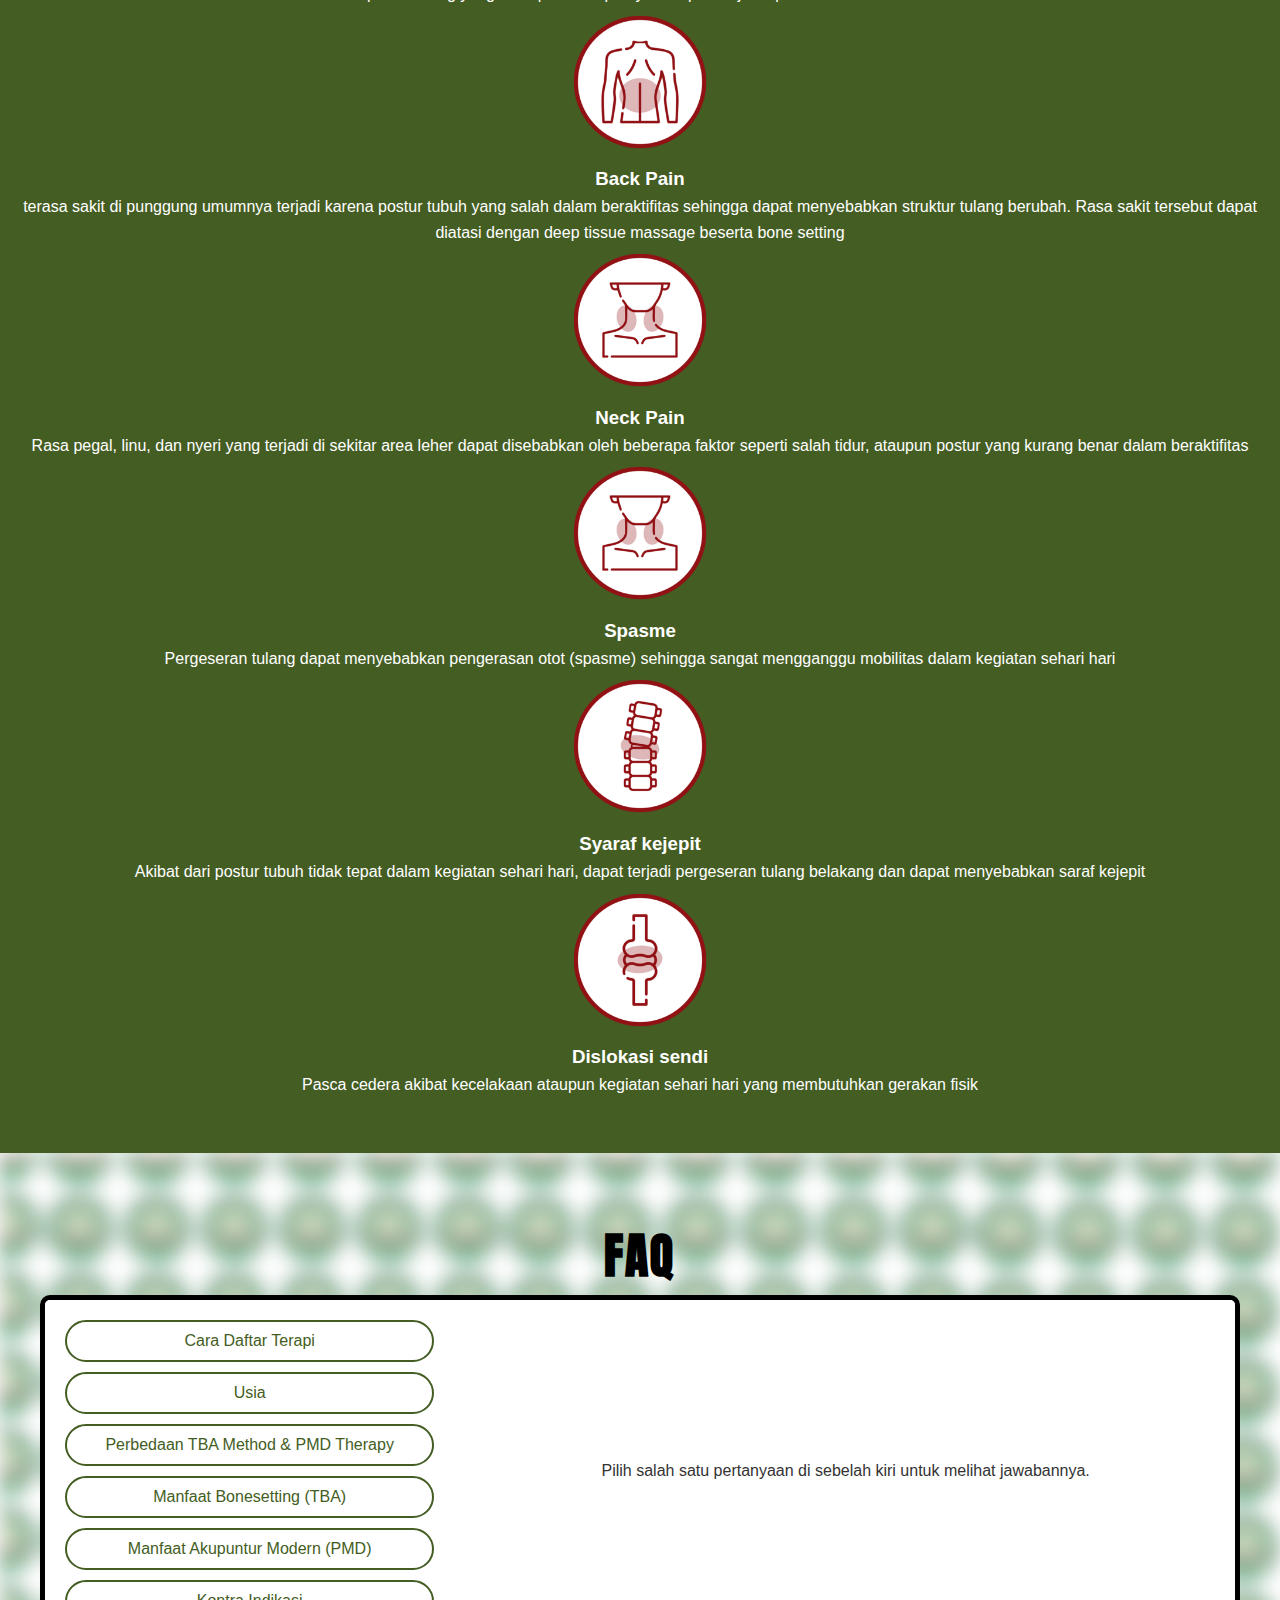
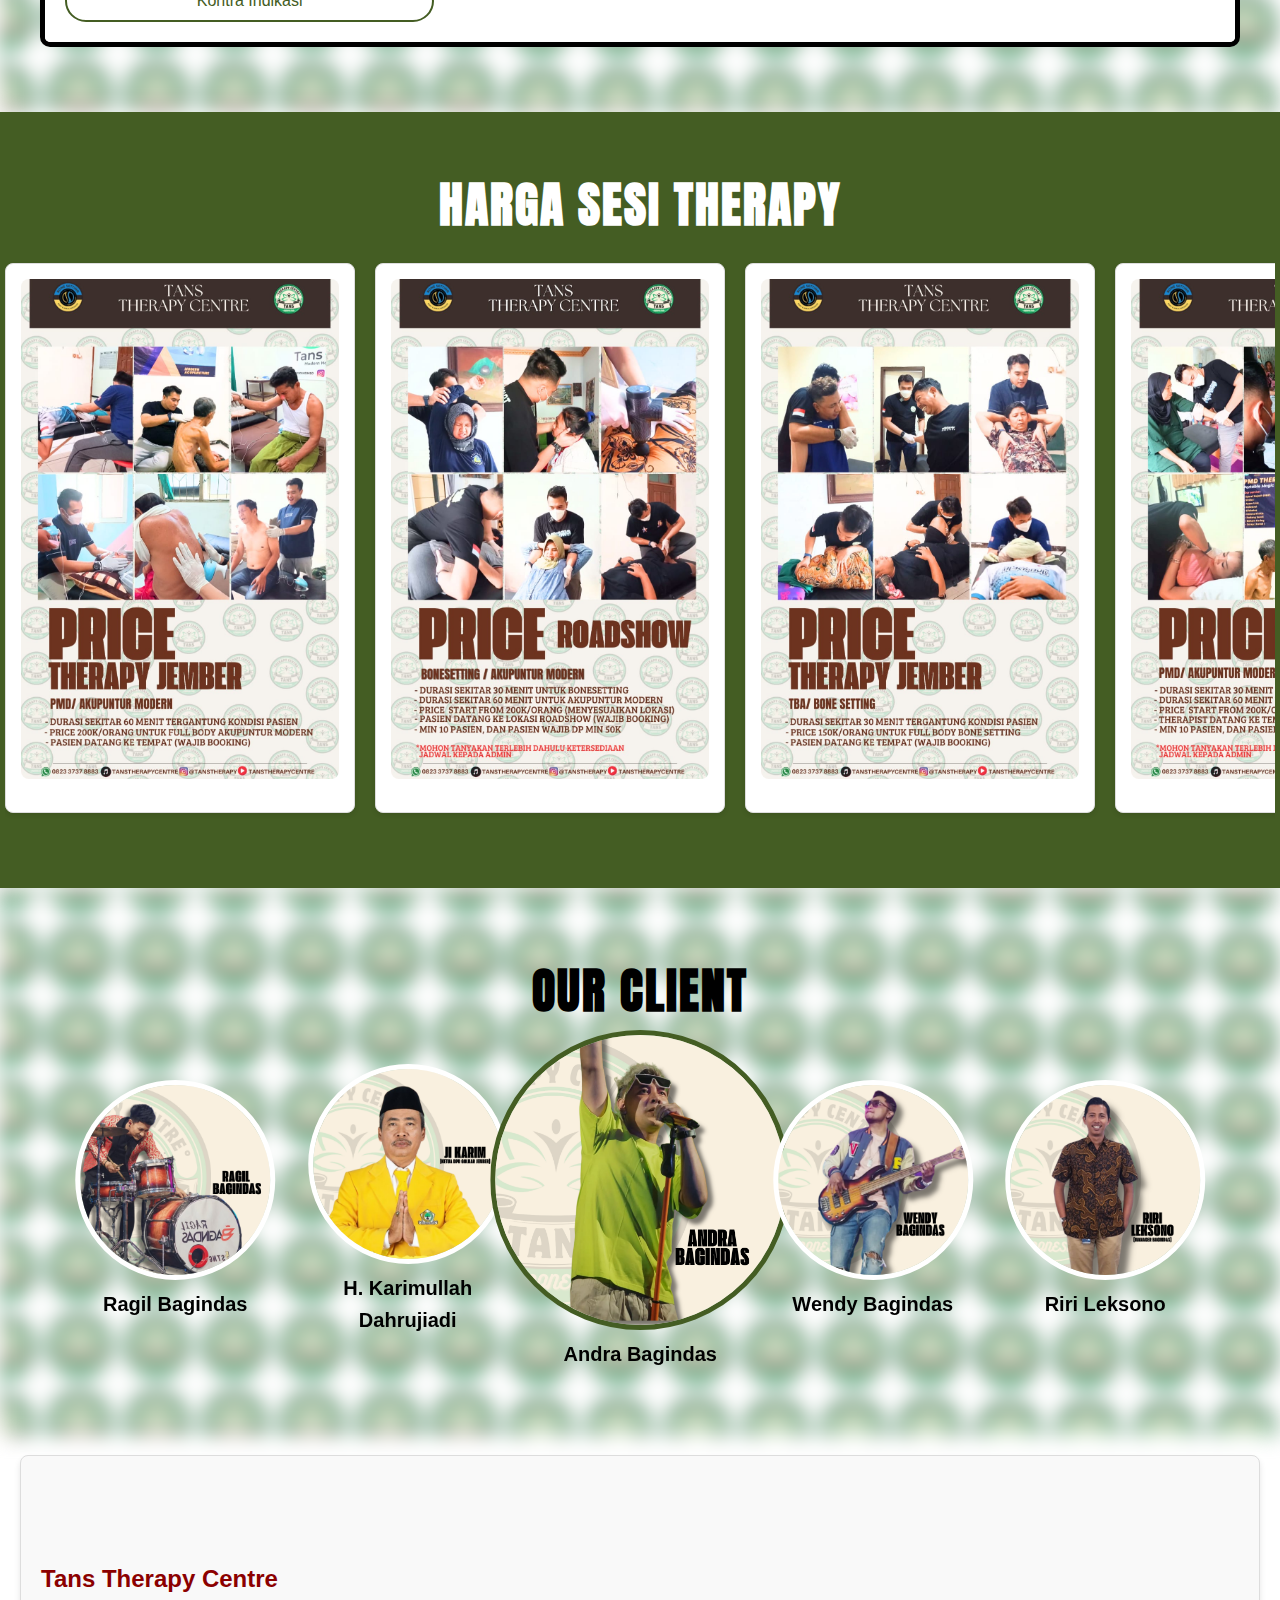
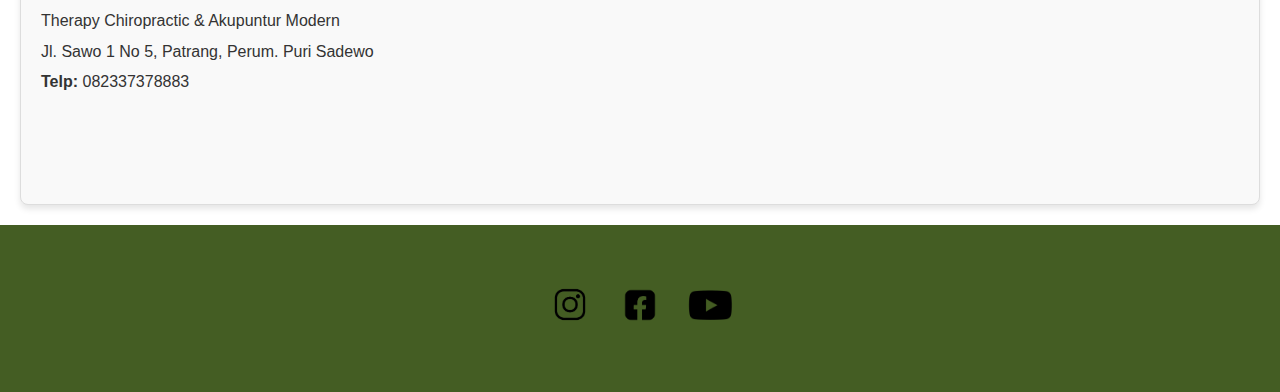
==== commit 315f8241: "Update index.html" ====
--- a/index.html
+++ b/index.html
@@ -163,7 +163,7 @@
           <div class="faq-buttons">
               <button onclick="showAnswer(0)">Cara Daftar Terapi</button>
               <button onclick="showAnswer(1)">Usia</button>
-              <button onclick="showAnswer(2)">Perbedaan Bonesetting & Akupuntur Modern</button>
+              <button onclick="showAnswer(2)">Perbedaan TBA Method & PMD Therapy</button>
               <button onclick="showAnswer(3)">Manfaat Bonesetting (TBA)</button>
               <button onclick="showAnswer(4)">Manfaat Akupuntur Modern (PMD)</button>
               <button onclick="showAnswer(5)">Kontra Indikasi</button>
